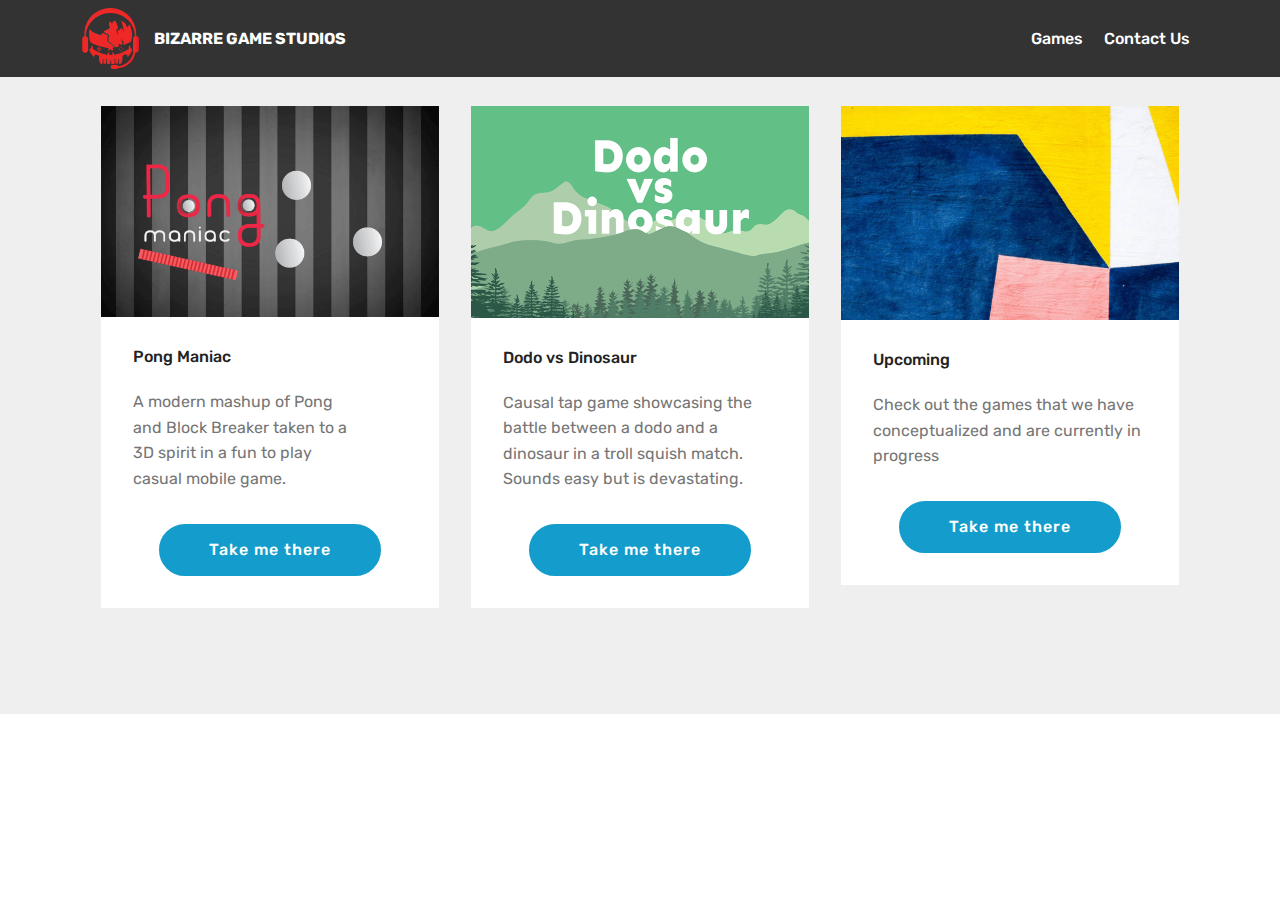
==== allGames.html @ e2303863 "Update allGames.html" ====
<!DOCTYPE html>
<html >
<head>
  <!-- Site made with Mobirise Website Builder v4.6.6, https://mobirise.com -->
  <meta charset="UTF-8">
  <meta http-equiv="X-UA-Compatible" content="IE=edge">
  <meta name="generator" content="Bizarre Game Studios">
  <meta name="viewport" content="width=device-width, initial-scale=1, minimum-scale=1">
  <link rel="shortcut icon" href="assets/images/logo-122x122.png" type="image/x-icon">
  <meta name="description" content="List of all games">
  <title>Games</title>
  <link rel="stylesheet" href="assets/web/assets/mobirise-icons/mobirise-icons.css">
  <link rel="stylesheet" href="assets/tether/tether.min.css">
  <link rel="stylesheet" href="assets/bootstrap/css/bootstrap.min.css">
  <link rel="stylesheet" href="assets/bootstrap/css/bootstrap-grid.min.css">
  <link rel="stylesheet" href="assets/bootstrap/css/bootstrap-reboot.min.css">
  <link rel="stylesheet" href="assets/dropdown/css/style.css">
  <link rel="stylesheet" href="assets/theme/css/style.css">
  <link rel="stylesheet" href="assets/mobirise/css/mbr-additional.css" type="text/css">
  
  
  
</head>
<body>
  <section class="menu cid-qLV4R8Jxam" once="menu" id="menu1-15">

    

    <nav class="navbar navbar-expand beta-menu navbar-dropdown align-items-center navbar-fixed-top navbar-toggleable-sm">
        <button class="navbar-toggler navbar-toggler-right" type="button" data-toggle="collapse" data-target="#navbarSupportedContent" aria-controls="navbarSupportedContent" aria-expanded="false" aria-label="Toggle navigation">
            <div class="hamburger">
                <span></span>
                <span></span>
                <span></span>
                <span></span>
            </div>
        </button>
        <div class="menu-logo">
            <div class="navbar-brand">
                <span class="navbar-logo">
                    <a href="index.html#header2-z">
                         <img src="assets/images/logo-122x122.png" alt="BGS" title="" style="height: 3.8rem;">
                    </a>
                </span>
                <span class="navbar-caption-wrap"><a class="navbar-caption text-white display-4" href="index.html#header2-z">
                        BIZARRE GAME STUDIOS</a></span>
            </div>
        </div>
        <div class="collapse navbar-collapse" id="navbarSupportedContent">
            <ul class="navbar-nav nav-dropdown nav-right" data-app-modern-menu="true"><li class="nav-item">
                    <a class="nav-link link text-white display-4" href="allGames.html#features3-17">
                        
                        Games</a>
                </li>
                <li class="nav-item">
                    <a class="nav-link link text-white display-4" href="index.html#footer1-j">
                        
                        Contact Us
                    </a>
                </li></ul>
            
        </div>
    </nav>
</section>

<section class="engine"><a href="index.html#header2-z"></a></section><section class="features3 cid-qLYHTqtqFB" id="features3-17">

    

    
    <div class="container">
        <div class="media-container-row">
            <div class="card p-3 col-12 col-md-6 col-lg-4">
                <div class="card-wrapper">
                    <div class="card-img">
                        <img src="assets/images/pmbanner-1200x750.png" alt="BGS" title="">
                    </div>
                    <div class="card-box">
                        <h4 class="card-title mbr-fonts-style display-7">
                            Pong Maniac</h4>
                        <p class="mbr-text mbr-fonts-style display-7">A modern mashup of Pong
<br>and Block Breaker taken to a 
<br>3D spirit in a fun to play
<br>casual mobile game.</p>
                    </div>
                    <div class="mbr-section-btn text-center"><a href="page2.html#header6-19" class="btn btn-primary display-4">
                            Take me there</a></div>
                </div>
            </div>

            <div class="card p-3 col-12 col-md-6 col-lg-4">
                <div class="card-wrapper">
                    <div class="card-img">
                        <img src="assets/images/dvd-home1-676x423.png" alt="DVD" title="">
                    </div>
                    <div class="card-box">
                        <h4 class="card-title mbr-fonts-style display-7">
                            Dodo vs Dinosaur</h4>
                        <p class="mbr-text mbr-fonts-style display-7">Causal tap game showcasing the battle between a dodo and a dinosaur in a troll squish match. Sounds easy but is devastating.</p>
                    </div>
                    <div class="mbr-section-btn text-center"><a href="page3.html#header8-1f" class="btn btn-primary display-4">
                            Take me there
                        </a></div>
                </div>
            </div>

            <div class="card p-3 col-12 col-md-6 col-lg-4">
                <div class="card-wrapper">
                    <div class="card-img">
                        <img src="assets/images/mbr-2-1623x1080.jpg" alt="MBR" title="">
                    </div>
                    <div class="card-box">
                        <h4 class="card-title mbr-fonts-style display-7">
                            Upcoming</h4>
                        <p class="mbr-text mbr-fonts-style display-7">Check out the games that we have conceptualized and are currently in progress</p>
                    </div>
                    <div class="mbr-section-btn text-center"><a href="page4.html#info1-1n" class="btn btn-primary display-4">
                            Take me there
                        </a></div>
                </div>
            </div>

            
        </div>
    </div>
</section>


  <script src="assets/web/assets/jquery/jquery.min.js"></script>
  <script src="assets/popper/popper.min.js"></script>
  <script src="assets/tether/tether.min.js"></script>
  <script src="assets/bootstrap/js/bootstrap.min.js"></script>
  <script src="assets/smoothscroll/smooth-scroll.js"></script>
  <script src="assets/dropdown/js/script.min.js"></script>
  <script src="assets/touchswipe/jquery.touch-swipe.min.js"></script>
  <script src="assets/theme/js/script.js"></script>
  
  
</body>
</html>
---- assets/web/assets/mobirise-icons/mobirise-icons.css ----
@font-face {
  font-family: 'MobiriseIcons';
  src:  url('mobirise-icons.eot?spat4u');
  src:  url('mobirise-icons.eot?spat4u#iefix') format('embedded-opentype'),
    url('mobirise-icons.ttf?spat4u') format('truetype'),
    url('mobirise-icons.woff?spat4u') format('woff'),
    url('mobirise-icons.svg?spat4u#MobiriseIcons') format('svg');
  font-weight: normal;
  font-style: normal;
}

[class^="mbri-"], [class*=" mbri-"] {
  /* use !important to prevent issues with browser extensions that change fonts */
  font-family: MobiriseIcons !important;
  speak: none;
  font-style: normal;
  font-weight: normal;
  font-variant: normal;
  text-transform: none;
  line-height: 1;

  /* Better Font Rendering =========== */
  -webkit-font-smoothing: antialiased;
  -moz-osx-font-smoothing: grayscale;
}

.mbri-add-submenu:before {
  content: "\e900";
}
.mbri-alert:before {
  content: "\e901";
}
.mbri-align-center:before {
  content: "\e902";
}
.mbri-align-justify:before {
  content: "\e903";
}
.mbri-align-left:before {
  content: "\e904";
}
.mbri-align-right:before {
  content: "\e905";
}
.mbri-android:before {
  content: "\e906";
}
.mbri-apple:before {
  content: "\e907";
}
.mbri-arrow-down:before {
  content: "\e908";
}
.mbri-arrow-next:before {
  content: "\e909";
}
.mbri-arrow-prev:before {
  content: "\e90a";
}
.mbri-arrow-up:before {
  content: "\e90b";
}
.mbri-bold:before {
  content: "\e90c";
}
.mbri-bookmark:before {
  content: "\e90d";
}
.mbri-bootstrap:before {
  content: "\e90e";
}
.mbri-briefcase:before {
  content: "\e90f";
}
.mbri-browse:before {
  content: "\e910";
}
.mbri-bulleted-list:before {
  content: "\e911";
}
.mbri-calendar:before {
  content: "\e912";
}
.mbri-camera:before {
  content: "\e913";
}
.mbri-cart-add:before {
  content: "\e914";
}
.mbri-cart-full:before {
  content: "\e915";
}
.mbri-cash:before {
  content: "\e916";
}
.mbri-change-style:before {
  content: "\e917";
}
.mbri-chat:before {
  content: "\e918";
}
.mbri-clock:before {
  content: "\e919";
}
.mbri-close:before {
  content: "\e91a";
}
.mbri-cloud:before {
  content: "\e91b";
}
.mbri-code:before {
  content: "\e91c";
}
.mbri-contact-form:before {
  content: "\e91d";
}
.mbri-credit-card:before {
  content: "\e91e";
}
.mbri-cursor-click:before {
  content: "\e91f";
}
.mbri-cust-feedback:before {
  content: "\e920";
}
.mbri-database:before {
  content: "\e921";
}
.mbri-delivery:before {
  content: "\e922";
}
.mbri-desktop:before {
  content: "\e923";
}
.mbri-devices:before {
  content: "\e924";
}
.mbri-down:before {
  content: "\e925";
}
.mbri-download:before {
  content: "\e989";
}
.mbri-drag-n-drop:before {
  content: "\e927";
}
.mbri-drag-n-drop2:before {
  content: "\e928";
}
.mbri-edit:before {
  content: "\e929";
}
.mbri-edit2:before {
  content: "\e92a";
}
.mbri-error:before {
  content: "\e92b";
}
.mbri-extension:before {
  content: "\e92c";
}
.mbri-features:before {
  content: "\e92d";
}
.mbri-file:before {
  content: "\e92e";
}
.mbri-flag:before {
  content: "\e92f";
}
.mbri-folder:before {
  content: "\e930";
}
.mbri-gift:before {
  content: "\e931";
}
.mbri-github:before {
  content: "\e932";
}
.mbri-globe:before {
  content: "\e933";
}
.mbri-globe-2:before {
  content: "\e934";
}
.mbri-growing-chart:before {
  content: "\e935";
}
.mbri-hearth:before {
  content: "\e936";
}
.mbri-help:before {
  content: "\e937";
}
.mbri-home:before {
  content: "\e938";
}
.mbri-hot-cup:before {
  content: "\e939";
}
.mbri-idea:before {
  content: "\e93a";
}
.mbri-image-gallery:before {
  content: "\e93b";
}
.mbri-image-slider:before {
  content: "\e93c";
}
.mbri-info:before {
  content: "\e93d";
}
.mbri-italic:before {
  content: "\e93e";
}
.mbri-key:before {
  content: "\e93f";
}
.mbri-laptop:before {
  content: "\e940";
}
.mbri-layers:before {
  content: "\e941";
}
.mbri-left-right:before {
  content: "\e942";
}
.mbri-left:before {
  content: "\e943";
}
.mbri-letter:before {
  content: "\e944";
}
.mbri-like:before {
  content: "\e945";
}
.mbri-link:before {
  content: "\e946";
}
.mbri-lock:before {
  content: "\e947";
}
.mbri-login:before {
  content: "\e948";
}
.mbri-logout:before {
  content: "\e949";
}
.mbri-magic-stick:before {
  content: "\e94a";
}
.mbri-map-pin:before {
  content: "\e94b";
}
.mbri-menu:before {
  content: "\e94c";
}
.mbri-mobile:before {
  content: "\e94d";
}
.mbri-mobile2:before {
  content: "\e94e";
}
.mbri-mobirise:before {
  content: "\e94f";
}
.mbri-more-horizontal:before {
  content: "\e950";
}
.mbri-more-vertical:before {
  content: "\e951";
}
.mbri-music:before {
  content: "\e952";
}
.mbri-new-file:before {
  content: "\e953";
}
.mbri-numbered-list:before {
  content: "\e954";
}
.mbri-opened-folder:before {
  content: "\e955";
}
.mbri-pages:before {
  content: "\e956";
}
.mbri-paper-plane:before {
  content: "\e957";
}
.mbri-paperclip:before {
  content: "\e958";
}
.mbri-photo:before {
  content: "\e959";
}
.mbri-photos:before {
  content: "\e95a";
}
.mbri-pin:before {
  content: "\e95b";
}
.mbri-play:before {
  content: "\e95c";
}
.mbri-plus:before {
  content: "\e95d";
}
.mbri-preview:before {
  content: "\e95e";
}
.mbri-print:before {
  content: "\e95f";
}
.mbri-protect:before {
  content: "\e960";
}
.mbri-question:before {
  content: "\e961";
}
.mbri-quote-left:before {
  content: "\e962";
}
.mbri-quote-right:before {
  content: "\e963";
}
.mbri-refresh:before {
  content: "\e964";
}
.mbri-responsive:before {
  content: "\e965";
}
.mbri-right:before {
  content: "\e966";
}
.mbri-rocket:before {
  content: "\e967";
}
.mbri-sad-face:before {
  content: "\e968";
}
.mbri-sale:before {
  content: "\e969";
}
.mbri-save:before {
  content: "\e96a";
}
.mbri-search:before {
  content: "\e96b";
}
.mbri-setting:before {
  content: "\e96c";
}
.mbri-setting2:before {
  content: "\e96d";
}
.mbri-setting3:before {
  content: "\e96e";
}
.mbri-share:before {
  content: "\e96f";
}
.mbri-shopping-bag:before {
  content: "\e970";
}
.mbri-shopping-basket:before {
  content: "\e971";
}
.mbri-shopping-cart:before {
  content: "\e972";
}
.mbri-sites:before {
  content: "\e973";
}
.mbri-smile-face:before {
  content: "\e974";
}
.mbri-speed:before {
  content: "\e975";
}
.mbri-star:before {
  content: "\e976";
}
.mbri-success:before {
  content: "\e977";
}
.mbri-sun:before {
  content: "\e978";
}
.mbri-sun2:before {
  content: "\e979";
}
.mbri-tablet:before {
  content: "\e97a";
}
.mbri-tablet-vertical:before {
  content: "\e97b";
}
.mbri-target:before {
  content: "\e97c";
}
.mbri-timer:before {
  content: "\e97d";
}
.mbri-to-ftp:before {
  content: "\e97e";
}
.mbri-to-local-drive:before {
  content: "\e97f";
}
.mbri-touch-swipe:before {
  content: "\e980";
}
.mbri-touch:before {
  content: "\e981";
}
.mbri-trash:before {
  content: "\e982";
}
.mbri-underline:before {
  content: "\e983";
}
.mbri-unlink:before {
  content: "\e984";
}
.mbri-unlock:before {
  content: "\e985";
}
.mbri-up-down:before {
  content: "\e986";
}
.mbri-up:before {
  content: "\e987";
}
.mbri-update:before {
  content: "\e988";
}
.mbri-upload:before {
 content: "\e926"; 
}
.mbri-user:before {
  content: "\e98a";
}
.mbri-user2:before {
  content: "\e98b";
}
.mbri-users:before {
  content: "\e98c";
}
.mbri-video:before {
  content: "\e98d";
}
.mbri-video-play:before {
  content: "\e98e";
}
.mbri-watch:before {
  content: "\e98f";
}
.mbri-website-theme:before {
  content: "\e990";
}
.mbri-wifi:before {
  content: "\e991";
}
.mbri-windows:before {
  content: "\e992";
}
.mbri-zoom-out:before {
  content: "\e993";
}
.mbri-redo:before {
  content: "\e994";
}
.mbri-undo:before {
  content: "\e995";
}
---- assets/dropdown/css/style.css ----
.navbar-dropdown {
  left: 0;
  padding: 0;
  position: absolute;
  right: 0;
  top: 0;
  transition: all 0.45s ease;
  z-index: 1030;
  background: #282828; }
  .navbar-dropdown .navbar-logo {
    margin-right: 0.8rem;
    transition: margin 0.3s ease-in-out;
    vertical-align: middle; }
    .navbar-dropdown .navbar-logo img {
      height: 3.125rem;
      transition: all 0.3s ease-in-out; }
    .navbar-dropdown .navbar-logo.mbr-iconfont {
      font-size: 3.125rem;
      line-height: 3.125rem; }
  .navbar-dropdown .navbar-caption {
    font-weight: 700;
    white-space: normal;
    vertical-align: -4px;
    line-height: 3.125rem !important; }
    .navbar-dropdown .navbar-caption, .navbar-dropdown .navbar-caption:hover {
      color: inherit;
      text-decoration: none; }
  .navbar-dropdown .mbr-iconfont + .navbar-caption {
    vertical-align: -1px; }
  .navbar-dropdown.navbar-fixed-top {
    position: fixed; }
  .navbar-dropdown .navbar-brand span {
    vertical-align: -4px; }
  .navbar-dropdown.bg-color.transparent {
    background: none; }
  .navbar-dropdown.navbar-short .navbar-brand {
    padding: 0.625rem 0; }
    .navbar-dropdown.navbar-short .navbar-brand span {
      vertical-align: -1px; }
  .navbar-dropdown.navbar-short .navbar-caption {
    line-height: 2.375rem !important;
    vertical-align: -2px; }
  .navbar-dropdown.navbar-short .navbar-logo {
    margin-right: 0.5rem; }
    .navbar-dropdown.navbar-short .navbar-logo img {
      height: 2.375rem; }
    .navbar-dropdown.navbar-short .navbar-logo.mbr-iconfont {
      font-size: 2.375rem;
      line-height: 2.375rem; }
  .navbar-dropdown.navbar-short .mbr-table-cell {
    height: 3.625rem; }
  .navbar-dropdown .navbar-close {
    left: 0.6875rem;
    position: fixed;
    top: 0.75rem;
    z-index: 1000; }
  .navbar-dropdown .hamburger-icon {
    content: "";
    display: inline-block;
    vertical-align: middle;
    width: 16px;
    -webkit-box-shadow: 0 -6px 0 1px #282828,0 0 0 1px #282828,0 6px 0 1px #282828;
    -moz-box-shadow: 0 -6px 0 1px #282828,0 0 0 1px #282828,0 6px 0 1px #282828;
    box-shadow: 0 -6px 0 1px #282828,0 0 0 1px #282828,0 6px 0 1px #282828; }

.dropdown-menu .dropdown-toggle[data-toggle="dropdown-submenu"]::after {
  border-bottom: 0.35em solid transparent;
  border-left: 0.35em solid;
  border-right: 0;
  border-top: 0.35em solid transparent;
  margin-left: 0.3rem; }

.dropdown-menu .dropdown-item:focus {
  outline: 0; }

.nav-dropdown {
  font-size: 0.75rem;
  font-weight: 500;
  height: auto !important; }
  .nav-dropdown .nav-btn {
    padding-left: 1rem; }
  .nav-dropdown .link {
    margin: .667em 1.667em;
    font-weight: 500;
    padding: 0;
    transition: color .2s ease-in-out; }
    .nav-dropdown .link.dropdown-toggle {
      margin-right: 2.583em; }
      .nav-dropdown .link.dropdown-toggle::after {
        margin-left: .25rem;
        border-top: 0.35em solid;
        border-right: 0.35em solid transparent;
        border-left: 0.35em solid transparent;
        border-bottom: 0; }
      .nav-dropdown .link.dropdown-toggle[aria-expanded="true"] {
        margin: 0;
        padding: 0.667em 3.263em  0.667em 1.667em; }
  .nav-dropdown .link::after,
  .nav-dropdown .dropdown-item::after {
    color: inherit; }
  .nav-dropdown .btn {
    font-size: 0.75rem;
    font-weight: 700;
    letter-spacing: 0;
    margin-bottom: 0;
    padding-left: 1.25rem;
    padding-right: 1.25rem; }
  .nav-dropdown .dropdown-menu {
    border-radius: 0;
    border: 0;
    left: 0;
    margin: 0;
    padding-bottom: 1.25rem;
    padding-top: 1.25rem;
    position: relative; }
  .nav-dropdown .dropdown-submenu {
    margin-left: 0.125rem;
    top: 0; }
  .nav-dropdown .dropdown-item {
    font-weight: 500;
    line-height: 2;
    padding: 0.3846em 4.615em 0.3846em 1.5385em;
    position: relative;
    transition: color .2s ease-in-out, background-color .2s ease-in-out; }
    .nav-dropdown .dropdown-item::after {
      margin-top: -0.3077em;
      position: absolute;
      right: 1.1538em;
      top: 50%; }
    .nav-dropdown .dropdown-item:focus, .nav-dropdown .dropdown-item:hover {
      background: none; }

@media (max-width: 767px) {
  .nav-dropdown.navbar-toggleable-sm {
    bottom: 0;
    display: none;
    left: 0;
    overflow-x: hidden;
    position: fixed;
    top: 0;
    transform: translateX(-100%);
    -ms-transform: translateX(-100%);
    -webkit-transform: translateX(-100%);
    width: 18.75rem;
    z-index: 999; } }
.nav-dropdown.navbar-toggleable-xl {
  bottom: 0;
  display: none;
  left: 0;
  overflow-x: hidden;
  position: fixed;
  top: 0;
  transform: translateX(-100%);
  -ms-transform: translateX(-100%);
  -webkit-transform: translateX(-100%);
  width: 18.75rem;
  z-index: 999; }

.nav-dropdown-sm {
  display: block !important;
  overflow-x: hidden;
  overflow: auto;
  padding-top: 3.875rem; }
  .nav-dropdown-sm::after {
    content: "";
    display: block;
    height: 3rem;
    width: 100%; }
  .nav-dropdown-sm.collapse.in ~ .navbar-close {
    display: block !important; }
  .nav-dropdown-sm.collapsing, .nav-dropdown-sm.collapse.in {
    transform: translateX(0);
    -ms-transform: translateX(0);
    -webkit-transform: translateX(0);
    transition: all 0.25s ease-out;
    -webkit-transition: all 0.25s ease-out;
    background: #282828; }
  .nav-dropdown-sm.collapsing[aria-expanded="false"] {
    transform: translateX(-100%);
    -ms-transform: translateX(-100%);
    -webkit-transform: translateX(-100%); }
  .nav-dropdown-sm .nav-item {
    display: block;
    margin-left: 0 !important;
    padding-left: 0; }
  .nav-dropdown-sm .link,
  .nav-dropdown-sm .dropdown-item {
    border-top: 1px dotted rgba(255, 255, 255, 0.1);
    font-size: 0.8125rem;
    line-height: 1.6;
    margin: 0 !important;
    padding: 0.875rem 2.4rem 0.875rem 1.5625rem !important;
    position: relative;
    white-space: normal; }
    .nav-dropdown-sm .link:focus, .nav-dropdown-sm .link:hover,
    .nav-dropdown-sm .dropdown-item:focus,
    .nav-dropdown-sm .dropdown-item:hover {
      background: rgba(0, 0, 0, 0.2) !important;
      color: #c0a375; }
  .nav-dropdown-sm .nav-btn {
    position: relative;
    padding: 1.5625rem 1.5625rem 0 1.5625rem; }
    .nav-dropdown-sm .nav-btn::before {
      border-top: 1px dotted rgba(255, 255, 255, 0.1);
      content: "";
      left: 0;
      position: absolute;
      top: 0;
      width: 100%; }
    .nav-dropdown-sm .nav-btn + .nav-btn {
      padding-top: 0.625rem; }
      .nav-dropdown-sm .nav-btn + .nav-btn::before {
        display: none; }
  .nav-dropdown-sm .btn {
    padding: 0.625rem 0; }
  .nav-dropdown-sm .dropdown-toggle[data-toggle="dropdown-submenu"]::after {
    margin-left: .25rem;
    border-top: 0.35em solid;
    border-right: 0.35em solid transparent;
    border-left: 0.35em solid transparent;
    border-bottom: 0; }
  .nav-dropdown-sm .dropdown-toggle[data-toggle="dropdown-submenu"][aria-expanded="true"]::after {
    border-top: 0;
    border-right: 0.35em solid transparent;
    border-left: 0.35em solid transparent;
    border-bottom: 0.35em solid; }
  .nav-dropdown-sm .dropdown-menu {
    margin: 0;
    padding: 0;
    position: relative;
    top: 0;
    left: 0;
    width: 100%;
    border: 0;
    float: none;
    border-radius: 0;
    background: none; }
  .nav-dropdown-sm .dropdown-submenu {
    left: 100%;
    margin-left: 0.125rem;
    margin-top: -1.25rem;
    top: 0; }

.navbar-toggleable-sm .nav-dropdown .dropdown-menu {
  position: absolute; }

.navbar-toggleable-sm .nav-dropdown .dropdown-submenu {
  left: 100%;
  margin-left: 0.125rem;
  margin-top: -1.25rem;
  top: 0; }

.navbar-toggleable-sm.opened .nav-dropdown .dropdown-menu {
  position: relative; }

.navbar-toggleable-sm.opened .nav-dropdown .dropdown-submenu {
  left: 0;
  margin-left: 00rem;
  margin-top: 0rem;
  top: 0; }

.is-builder .nav-dropdown.collapsing {
  transition: none !important; }

/*# sourceMappingURL=style.css.map */
---- assets/theme/css/style.css ----
/*!
 * Mobirise v4 theme (https://mobirise.com/)
 * Copyright 2017 Mobirise
 */
section {
  background-color: #eeeeee; }

section,
.container,
.container-fluid {
  position: relative;
  word-wrap: break-word; }

a.mbr-iconfont:hover {
  text-decoration: none; }

.article .lead p, .article .lead ul, .article .lead ol, .article .lead pre, .article .lead blockquote {
  margin-bottom: 0; }

a {
  font-style: normal;
  font-weight: 400;
  cursor: pointer; }
  a, a:hover {
    text-decoration: none; }

figure {
  margin-bottom: 0; }

body {
  color: #232323; }

h1, h2, h3, h4, h5, h6,
.h1, .h2, .h3, .h4, .h5, .h6,
.display-1, .display-2, .display-3, .display-4 {
  line-height: 1;
  word-break: break-word;
  word-wrap: break-word; }

b, strong {
  font-weight: bold; }

blockquote {
  padding: 10px 0 10px 20px;
  position: relative;
  border-left: 2px solid;
  border-color: #ff3366; }

input:-webkit-autofill, input:-webkit-autofill:hover, input:-webkit-autofill:focus, input:-webkit-autofill:active {
  transition-delay: 9999s;
  transition-property: background-color, color; }

textarea[type="hidden"] {
  display: none; }

body {
  position: relative; }

section {
  background-position: 50% 50%;
  background-repeat: no-repeat;
  background-size: cover; }
  section .mbr-background-video,
  section .mbr-background-video-preview {
    position: absolute;
    bottom: 0;
    left: 0;
    right: 0;
    top: 0; }

.hidden {
  visibility: hidden; }

.mbr-z-index20 {
  z-index: 20; }

/*! Base colors */
.mbr-white {
  color: #ffffff; }

.mbr-black {
  color: #000000; }

.mbr-bg-white {
  background-color: #ffffff; }

.mbr-bg-black {
  background-color: #000000; }

/*! Text-aligns */
.align-left {
  text-align: left; }

.align-center {
  text-align: center; }

.align-right {
  text-align: right; }

@media (max-width: 767px) {
  .align-left, .align-center, .align-right, .mbr-section-btn, .mbr-section-title {
    text-align: center; } }
/*! Font-weight  */
.mbr-light {
  font-weight: 300; }

.mbr-regular {
  font-weight: 400; }

.mbr-semibold {
  font-weight: 500; }

.mbr-bold {
  font-weight: 700; }

/*! Media  */
.media-size-item {
  -webkit-flex: 1 1 auto;
  -moz-flex: 1 1 auto;
  -ms-flex: 1 1 auto;
  -o-flex: 1 1 auto;
  flex: 1 1 auto; }

.media-content {
  -webkit-flex-basis: 100%;
  flex-basis: 100%; }

.media-container-row {
  display: -ms-flexbox;
  display: -webkit-flex;
  display: flex;
  -webkit-flex-direction: row;
  -ms-flex-direction: row;
  flex-direction: row;
  -webkit-flex-wrap: wrap;
  -ms-flex-wrap: wrap;
  flex-wrap: wrap;
  -webkit-justify-content: center;
  -ms-flex-pack: center;
  justify-content: center;
  -webkit-align-content: center;
  -ms-flex-line-pack: center;
  align-content: center;
  -webkit-align-items: start;
  -ms-flex-align: start;
  align-items: start; }
  .media-container-row .media-size-item {
    width: 400px; }

.media-container-column {
  display: -ms-flexbox;
  display: -webkit-flex;
  display: flex;
  -webkit-flex-direction: column;
  -ms-flex-direction: column;
  flex-direction: column;
  -webkit-flex-wrap: wrap;
  -ms-flex-wrap: wrap;
  flex-wrap: wrap;
  -webkit-justify-content: center;
  -ms-flex-pack: center;
  justify-content: center;
  -webkit-align-content: center;
  -ms-flex-line-pack: center;
  align-content: center;
  -webkit-align-items: stretch;
  -ms-flex-align: stretch;
  align-items: stretch; }
  .media-container-column > * {
    width: 100%; }

@media (min-width: 992px) {
  .media-container-row {
    -webkit-flex-wrap: nowrap;
    -ms-flex-wrap: nowrap;
    flex-wrap: nowrap; } }
figure {
  overflow: hidden; }

figure[mbr-media-size] {
  transition: width 0.1s; }

.mbr-figure img, .mbr-figure iframe {
  display: block;
  width: 100%; }

.card {
  background-color: transparent;
  border: none; }

.card-img {
  text-align: center;
  flex-shrink: 0; }

.media {
  max-width: 100%;
  margin: 0 auto; }

.mbr-figure {
  -ms-flex-item-align: center;
  -ms-grid-row-align: center;
  -webkit-align-self: center;
  align-self: center; }

.media-container > div {
  max-width: 100%; }

.mbr-figure img, .card-img img {
  width: 100%; }

@media (max-width: 991px) {
  .media-size-item {
    width: auto !important; }

  .media {
    width: auto; }

  .mbr-figure {
    width: 100% !important; } }
/*! Buttons */
.mbr-section-btn {
  margin-left: -.25rem;
  margin-right: -.25rem;
  font-size: 0; }

nav .mbr-section-btn {
  margin-left: 0rem;
  margin-right: 0rem; }

/*! Btn icon margin */
.btn .mbr-iconfont, .btn.btn-sm .mbr-iconfont {
  cursor: pointer;
  margin-right: 0.5rem; }

.btn.btn-md .mbr-iconfont, .btn.btn-md .mbr-iconfont {
  margin-right: 0.8rem; }

.mbr-regular {
  font-weight: 400; }

.mbr-semibold {
  font-weight: 500; }

.mbr-bold {
  font-weight: 700; }

[type="submit"] {
  -webkit-appearance: none; }

/*! Full-screen */
.mbr-fullscreen .mbr-overlay {
  min-height: 100vh; }

.mbr-fullscreen {
  display: flex;
  display: -webkit-flex;
  display: -moz-flex;
  display: -ms-flex;
  display: -o-flex;
  align-items: center;
  -webkit-align-items: center;
  min-height: 100vh;
  padding-top: 3rem;
  padding-bottom: 3rem; }

/*! Map */
.map {
  height: 25rem;
  position: relative; }
  .map iframe {
    width: 100%;
    height: 100%; }

/* Form */
.form-asterisk {
  font-family: initial;
  position: absolute;
  top: -2px;
  font-weight: normal; }

/*! Scroll to top arrow */
.mbr-arrow-up {
  bottom: 25px;
  right: 90px;
  position: fixed;
  text-align: right;
  z-index: 5000;
  color: #ffffff;
  font-size: 32px;
  transform: rotate(180deg);
  -webkit-transform: rotate(180deg); }

.mbr-arrow-up a {
  background: rgba(0, 0, 0, 0.2);
  border-radius: 3px;
  color: #fff;
  display: inline-block;
  height: 60px;
  width: 60px;
  outline-style: none !important;
  position: relative;
  text-decoration: none;
  transition: all .3s ease-in-out;
  cursor: pointer;
  text-align: center; }
  .mbr-arrow-up a:hover {
    background-color: rgba(0, 0, 0, 0.4); }
  .mbr-arrow-up a i {
    line-height: 60px; }

.mbr-arrow-up-icon {
  display: block;
  color: #fff; }

.mbr-arrow-up-icon::before {
  content: "\203a";
  display: inline-block;
  font-family: serif;
  font-size: 32px;
  line-height: 1;
  font-style: normal;
  position: relative;
  top: 6px;
  left: -4px;
  -webkit-transform: rotate(-90deg);
  transform: rotate(-90deg); }

/*! Arrow Down */
.mbr-arrow {
  position: absolute;
  bottom: 45px;
  left: 50%;
  width: 60px;
  height: 60px;
  cursor: pointer;
  background-color: rgba(80, 80, 80, 0.5);
  border-radius: 50%;
  -webkit-transform: translateX(-50%);
  transform: translateX(-50%); }
  .mbr-arrow > a {
    display: inline-block;
    text-decoration: none;
    outline-style: none;
    -webkit-animation: arrowdown 1.7s ease-in-out infinite;
    animation: arrowdown 1.7s ease-in-out infinite; }
    .mbr-arrow > a > i {
      position: absolute;
      top: -2px;
      left: 15px;
      font-size: 2rem; }

@keyframes arrowdown {
  0% {
    transform: translateY(0px);
    -webkit-transform: translateY(0px); }
  50% {
    transform: translateY(-5px);
    -webkit-transform: translateY(-5px); }
  100% {
    transform: translateY(0px);
    -webkit-transform: translateY(0px); } }
@-webkit-keyframes arrowdown {
  0% {
    transform: translateY(0px);
    -webkit-transform: translateY(0px); }
  50% {
    transform: translateY(-5px);
    -webkit-transform: translateY(-5px); }
  100% {
    transform: translateY(0px);
    -webkit-transform: translateY(0px); } }
@media (max-width: 500px) {
  .mbr-arrow-up {
    left: 50%;
    right: auto;
    transform: translateX(-50%) rotate(180deg);
    -webkit-transform: translateX(-50%) rotate(180deg); } }
/*Gradients animation*/
@keyframes gradient-animation {
  from {
    background-position: 0% 100%;
    animation-timing-function: ease-in-out; }
  to {
    background-position: 100% 0%;
    animation-timing-function: ease-in-out; } }
@-webkit-keyframes gradient-animation {
  from {
    background-position: 0% 100%;
    animation-timing-function: ease-in-out; }
  to {
    background-position: 100% 0%;
    animation-timing-function: ease-in-out; } }
.bg-gradient {
  background-size: 200% 200%;
  animation: gradient-animation 5s infinite alternate;
  -webkit-animation: gradient-animation 5s infinite alternate; }

.menu .navbar-brand {
  display: -webkit-flex; }
  .menu .navbar-brand span {
    display: flex;
    display: -webkit-flex; }
  .menu .navbar-brand .navbar-caption-wrap {
    display: -webkit-flex; }
  .menu .navbar-brand .navbar-logo img {
    display: -webkit-flex; }
@media (min-width: 768px) and (max-width: 991px) {
  .menu .navbar-toggleable-sm .navbar-nav {
    display: -webkit-box;
    display: -webkit-flex;
    display: -ms-flexbox; } }
@media (min-width: 992px) {
  .menu .navbar-nav.nav-dropdown {
    display: -webkit-flex; }
  .menu .navbar-toggleable-sm .navbar-collapse {
    display: -webkit-flex !important; } }

/*# sourceMappingURL=style.css.map */
.engine {
	position: absolute;
	text-indent: -2400px;
	text-align: center;
	padding: 0;
	top: 0;
	left: -2400px;
}
---- assets/mobirise/css/mbr-additional.css ----
@import url(https://fonts.googleapis.com/css?family=Rubik:300,300i,400,400i,500,500i,700,700i,900,900i);





body {
  font-style: normal;
  line-height: 1.5;
}
.mbr-section-title {
  font-style: normal;
  line-height: 1.2;
}
.mbr-section-subtitle {
  line-height: 1.3;
}
.mbr-text {
  font-style: normal;
  line-height: 1.6;
}
.display-1 {
  font-family: 'Rubik', sans-serif;
  font-size: 4.25rem;
}
.display-1 > .mbr-iconfont {
  font-size: 6.8rem;
}
.display-2 {
  font-family: 'Rubik', sans-serif;
  font-size: 3rem;
}
.display-2 > .mbr-iconfont {
  font-size: 4.8rem;
}
.display-4 {
  font-family: 'Rubik', sans-serif;
  font-size: 1rem;
}
.display-4 > .mbr-iconfont {
  font-size: 1.6rem;
}
.display-5 {
  font-family: 'Rubik', sans-serif;
  font-size: 1.5rem;
}
.display-5 > .mbr-iconfont {
  font-size: 2.4rem;
}
.display-7 {
  font-family: 'Rubik', sans-serif;
  font-size: 1rem;
}
.display-7 > .mbr-iconfont {
  font-size: 1.6rem;
}
/* ---- Fluid typography for mobile devices ---- */
/* 1.4 - font scale ratio ( bootstrap == 1.42857 ) */
/* 100vw - current viewport width */
/* (48 - 20)  48 == 48rem == 768px, 20 == 20rem == 320px(minimal supported viewport) */
/* 0.65 - min scale variable, may vary */
@media (max-width: 768px) {
  .display-1 {
    font-size: 3.4rem;
    font-size: calc( 2.1374999999999997rem + (4.25 - 2.1374999999999997) * ((100vw - 20rem) / (48 - 20)));
    line-height: calc( 1.4 * (2.1374999999999997rem + (4.25 - 2.1374999999999997) * ((100vw - 20rem) / (48 - 20))));
  }
  .display-2 {
    font-size: 2.4rem;
    font-size: calc( 1.7rem + (3 - 1.7) * ((100vw - 20rem) / (48 - 20)));
    line-height: calc( 1.4 * (1.7rem + (3 - 1.7) * ((100vw - 20rem) / (48 - 20))));
  }
  .display-4 {
    font-size: 0.8rem;
    font-size: calc( 1rem + (1 - 1) * ((100vw - 20rem) / (48 - 20)));
    line-height: calc( 1.4 * (1rem + (1 - 1) * ((100vw - 20rem) / (48 - 20))));
  }
  .display-5 {
    font-size: 1.2rem;
    font-size: calc( 1.175rem + (1.5 - 1.175) * ((100vw - 20rem) / (48 - 20)));
    line-height: calc( 1.4 * (1.175rem + (1.5 - 1.175) * ((100vw - 20rem) / (48 - 20))));
  }
}
/* Buttons */
.btn {
  font-weight: 500;
  border-width: 2px;
  font-style: normal;
  letter-spacing: 1px;
  margin: .4rem .8rem;
  white-space: normal;
  -webkit-transition: all 0.3s ease-in-out;
  -moz-transition: all 0.3s ease-in-out;
  transition: all 0.3s ease-in-out;
  padding: 1rem 3rem;
  border-radius: 3px;
  display: inline-flex;
  align-items: center;
  justify-content: center;
  word-break: break-word;
}
.btn-sm {
  font-weight: 500;
  letter-spacing: 1px;
  -webkit-transition: all 0.3s ease-in-out;
  -moz-transition: all 0.3s ease-in-out;
  transition: all 0.3s ease-in-out;
  padding: 0.6rem 1.5rem;
  border-radius: 3px;
}
.btn-md {
  font-weight: 500;
  letter-spacing: 1px;
  margin: .4rem .8rem !important;
  -webkit-transition: all 0.3s ease-in-out;
  -moz-transition: all 0.3s ease-in-out;
  transition: all 0.3s ease-in-out;
  padding: 1rem 3rem;
  border-radius: 3px;
}
.btn-lg {
  font-weight: 500;
  letter-spacing: 1px;
  margin: .4rem .8rem !important;
  -webkit-transition: all 0.3s ease-in-out;
  -moz-transition: all 0.3s ease-in-out;
  transition: all 0.3s ease-in-out;
  padding: 1.2rem 3.2rem;
  border-radius: 3px;
}
.bg-primary {
  background-color: #149dcc !important;
}
.bg-success {
  background-color: #f7ed4a !important;
}
.bg-info {
  background-color: #82786e !important;
}
.bg-warning {
  background-color: #879a9f !important;
}
.bg-danger {
  background-color: #b1a374 !important;
}
.btn-primary,
.btn-primary:active {
  background-color: #149dcc !important;
  border-color: #149dcc !important;
  color: #ffffff !important;
}
.btn-primary:hover,
.btn-primary:focus,
.btn-primary.focus,
.btn-primary.active {
  color: #ffffff !important;
  background-color: #0d6786 !important;
  border-color: #0d6786 !important;
}
.btn-primary.disabled,
.btn-primary:disabled {
  color: #ffffff !important;
  background-color: #0d6786 !important;
  border-color: #0d6786 !important;
}
.btn-secondary,
.btn-secondary:active {
  background-color: #ff3366 !important;
  border-color: #ff3366 !important;
  color: #ffffff !important;
}
.btn-secondary:hover,
.btn-secondary:focus,
.btn-secondary.focus,
.btn-secondary.active {
  color: #ffffff !important;
  background-color: #e50039 !important;
  border-color: #e50039 !important;
}
.btn-secondary.disabled,
.btn-secondary:disabled {
  color: #ffffff !important;
  background-color: #e50039 !important;
  border-color: #e50039 !important;
}
.btn-info,
.btn-info:active {
  background-color: #82786e !important;
  border-color: #82786e !important;
  color: #ffffff !important;
}
.btn-info:hover,
.btn-info:focus,
.btn-info.focus,
.btn-info.active {
  color: #ffffff !important;
  background-color: #59524b !important;
  border-color: #59524b !important;
}
.btn-info.disabled,
.btn-info:disabled {
  color: #ffffff !important;
  background-color: #59524b !important;
  border-color: #59524b !important;
}
.btn-success,
.btn-success:active {
  background-color: #f7ed4a !important;
  border-color: #f7ed4a !important;
  color: #3f3c03 !important;
}
.btn-success:hover,
.btn-success:focus,
.btn-success.focus,
.btn-success.active {
  color: #3f3c03 !important;
  background-color: #eadd0a !important;
  border-color: #eadd0a !important;
}
.btn-success.disabled,
.btn-success:disabled {
  color: #3f3c03 !important;
  background-color: #eadd0a !important;
  border-color: #eadd0a !important;
}
.btn-warning,
.btn-warning:active {
  background-color: #879a9f !important;
  border-color: #879a9f !important;
  color: #ffffff !important;
}
.btn-warning:hover,
.btn-warning:focus,
.btn-warning.focus,
.btn-warning.active {
  color: #ffffff !important;
  background-color: #617479 !important;
  border-color: #617479 !important;
}
.btn-warning.disabled,
.btn-warning:disabled {
  color: #ffffff !important;
  background-color: #617479 !important;
  border-color: #617479 !important;
}
.btn-danger,
.btn-danger:active {
  background-color: #b1a374 !important;
  border-color: #b1a374 !important;
  color: #ffffff !important;
}
.btn-danger:hover,
.btn-danger:focus,
.btn-danger.focus,
.btn-danger.active {
  color: #ffffff !important;
  background-color: #8b7d4e !important;
  border-color: #8b7d4e !important;
}
.btn-danger.disabled,
.btn-danger:disabled {
  color: #ffffff !important;
  background-color: #8b7d4e !important;
  border-color: #8b7d4e !important;
}
.btn-white {
  color: #333333 !important;
}
.btn-white,
.btn-white:active {
  background-color: #ffffff !important;
  border-color: #ffffff !important;
  color: #808080 !important;
}
.btn-white:hover,
.btn-white:focus,
.btn-white.focus,
.btn-white.active {
  color: #808080 !important;
  background-color: #d9d9d9 !important;
  border-color: #d9d9d9 !important;
}
.btn-white.disabled,
.btn-white:disabled {
  color: #808080 !important;
  background-color: #d9d9d9 !important;
  border-color: #d9d9d9 !important;
}
.btn-black,
.btn-black:active {
  background-color: #333333 !important;
  border-color: #333333 !important;
  color: #ffffff !important;
}
.btn-black:hover,
.btn-black:focus,
.btn-black.focus,
.btn-black.active {
  color: #ffffff !important;
  background-color: #0d0d0d !important;
  border-color: #0d0d0d !important;
}
.btn-black.disabled,
.btn-black:disabled {
  color: #ffffff !important;
  background-color: #0d0d0d !important;
  border-color: #0d0d0d !important;
}
.btn-primary-outline,
.btn-primary-outline:active {
  background: none;
  border-color: #0b566f;
  color: #0b566f;
}
.btn-primary-outline:hover,
.btn-primary-outline:focus,
.btn-primary-outline.focus,
.btn-primary-outline.active {
  color: #ffffff;
  background-color: #149dcc;
  border-color: #149dcc;
}
.btn-primary-outline.disabled,
.btn-primary-outline:disabled {
  color: #ffffff !important;
  background-color: #149dcc !important;
  border-color: #149dcc !important;
}
.btn-secondary-outline,
.btn-secondary-outline:active {
  background: none;
  border-color: #cc0033;
  color: #cc0033;
}
.btn-secondary-outline:hover,
.btn-secondary-outline:focus,
.btn-secondary-outline.focus,
.btn-secondary-outline.active {
  color: #ffffff;
  background-color: #ff3366;
  border-color: #ff3366;
}
.btn-secondary-outline.disabled,
.btn-secondary-outline:disabled {
  color: #ffffff !important;
  background-color: #ff3366 !important;
  border-color: #ff3366 !important;
}
.btn-info-outline,
.btn-info-outline:active {
  background: none;
  border-color: #4b453f;
  color: #4b453f;
}
.btn-info-outline:hover,
.btn-info-outline:focus,
.btn-info-outline.focus,
.btn-info-outline.active {
  color: #ffffff;
  background-color: #82786e;
  border-color: #82786e;
}
.btn-info-outline.disabled,
.btn-info-outline:disabled {
  color: #ffffff !important;
  background-color: #82786e !important;
  border-color: #82786e !important;
}
.btn-success-outline,
.btn-success-outline:active {
  background: none;
  border-color: #d2c609;
  color: #d2c609;
}
.btn-success-outline:hover,
.btn-success-outline:focus,
.btn-success-outline.focus,
.btn-success-outline.active {
  color: #3f3c03;
  background-color: #f7ed4a;
  border-color: #f7ed4a;
}
.btn-success-outline.disabled,
.btn-success-outline:disabled {
  color: #3f3c03 !important;
  background-color: #f7ed4a !important;
  border-color: #f7ed4a !important;
}
.btn-warning-outline,
.btn-warning-outline:active {
  background: none;
  border-color: #55666b;
  color: #55666b;
}
.btn-warning-outline:hover,
.btn-warning-outline:focus,
.btn-warning-outline.focus,
.btn-warning-outline.active {
  color: #ffffff;
  background-color: #879a9f;
  border-color: #879a9f;
}
.btn-warning-outline.disabled,
.btn-warning-outline:disabled {
  color: #ffffff !important;
  background-color: #879a9f !important;
  border-color: #879a9f !important;
}
.btn-danger-outline,
.btn-danger-outline:active {
  background: none;
  border-color: #7a6e45;
  color: #7a6e45;
}
.btn-danger-outline:hover,
.btn-danger-outline:focus,
.btn-danger-outline.focus,
.btn-danger-outline.active {
  color: #ffffff;
  background-color: #b1a374;
  border-color: #b1a374;
}
.btn-danger-outline.disabled,
.btn-danger-outline:disabled {
  color: #ffffff !important;
  background-color: #b1a374 !important;
  border-color: #b1a374 !important;
}
.btn-black-outline,
.btn-black-outline:active {
  background: none;
  border-color: #000000;
  color: #000000;
}
.btn-black-outline:hover,
.btn-black-outline:focus,
.btn-black-outline.focus,
.btn-black-outline.active {
  color: #ffffff;
  background-color: #333333;
  border-color: #333333;
}
.btn-black-outline.disabled,
.btn-black-outline:disabled {
  color: #ffffff !important;
  background-color: #333333 !important;
  border-color: #333333 !important;
}
.btn-white-outline,
.btn-white-outline:active,
.btn-white-outline.active {
  background: none;
  border-color: #ffffff;
  color: #ffffff;
}
.btn-white-outline:hover,
.btn-white-outline:focus,
.btn-white-outline.focus {
  color: #333333;
  background-color: #ffffff;
  border-color: #ffffff;
}
.text-primary {
  color: #149dcc !important;
}
.text-secondary {
  color: #ff3366 !important;
}
.text-success {
  color: #f7ed4a !important;
}
.text-info {
  color: #82786e !important;
}
.text-warning {
  color: #879a9f !important;
}
.text-danger {
  color: #b1a374 !important;
}
.text-white {
  color: #ffffff !important;
}
.text-black {
  color: #000000 !important;
}
a.text-primary:hover,
a.text-primary:focus {
  color: #0b566f !important;
}
a.text-secondary:hover,
a.text-secondary:focus {
  color: #cc0033 !important;
}
a.text-success:hover,
a.text-success:focus {
  color: #d2c609 !important;
}
a.text-info:hover,
a.text-info:focus {
  color: #4b453f !important;
}
a.text-warning:hover,
a.text-warning:focus {
  color: #55666b !important;
}
a.text-danger:hover,
a.text-danger:focus {
  color: #7a6e45 !important;
}
a.text-white:hover,
a.text-white:focus {
  color: #b3b3b3 !important;
}
a.text-black:hover,
a.text-black:focus {
  color: #4d4d4d !important;
}
.alert-success {
  background-color: #70c770;
}
.alert-info {
  background-color: #82786e;
}
.alert-warning {
  background-color: #879a9f;
}
.alert-danger {
  background-color: #b1a374;
}
.mbr-section-btn a.btn:not(.btn-form) {
  border-radius: 100px;
}
.mbr-section-btn a.btn:not(.btn-form):hover,
.mbr-section-btn a.btn:not(.btn-form):focus {
  box-shadow: none !important;
}
.mbr-section-btn a.btn:not(.btn-form):hover,
.mbr-section-btn a.btn:not(.btn-form):focus {
  box-shadow: 0 10px 40px 0 rgba(0, 0, 0, 0.2) !important;
  -webkit-box-shadow: 0 10px 40px 0 rgba(0, 0, 0, 0.2) !important;
}
.mbr-gallery-filter li a {
  border-radius: 100px !important;
}
.mbr-gallery-filter li.active .btn {
  background-color: #149dcc;
  border-color: #149dcc;
  color: #ffffff;
}
.mbr-gallery-filter li.active .btn:focus {
  box-shadow: none;
}
.nav-tabs .nav-link {
  border-radius: 100px !important;
}
.btn-form {
  border-radius: 0;
}
.btn-form:hover {
  cursor: pointer;
}
a,
a:hover {
  color: #149dcc;
}
.mbr-plan-header.bg-primary .mbr-plan-subtitle,
.mbr-plan-header.bg-primary .mbr-plan-price-desc {
  color: #b4e6f8;
}
.mbr-plan-header.bg-success .mbr-plan-subtitle,
.mbr-plan-header.bg-success .mbr-plan-price-desc {
  color: #ffffff;
}
.mbr-plan-header.bg-info .mbr-plan-subtitle,
.mbr-plan-header.bg-info .mbr-plan-price-desc {
  color: #beb8b2;
}
.mbr-plan-header.bg-warning .mbr-plan-subtitle,
.mbr-plan-header.bg-warning .mbr-plan-price-desc {
  color: #ced6d8;
}
.mbr-plan-header.bg-danger .mbr-plan-subtitle,
.mbr-plan-header.bg-danger .mbr-plan-price-desc {
  color: #dfd9c6;
}
/* Scroll to top button*/
.scrollToTop_wraper {
  display: none;
}
#scrollToTop a i:before {
  content: '';
  position: absolute;
  height: 40%;
  top: 25%;
  background: #fff;
  width: 2px;
  left: calc(50% - 1px);
}
#scrollToTop a i:after {
  content: '';
  position: absolute;
  display: block;
  border-top: 2px solid #fff;
  border-right: 2px solid #fff;
  width: 40%;
  height: 40%;
  left: 30%;
  bottom: 30%;
  transform: rotate(135deg);
}
/* Others*/
.note-check a[data-value=Rubik] {
  font-style: normal;
}
.mbr-arrow a {
  color: #ffffff;
}
@media (max-width: 767px) {
  .mbr-arrow {
    display: none;
  }
}
.form-control-label {
  position: relative;
  cursor: pointer;
  margin-bottom: .357em;
  padding: 0;
}
.alert {
  color: #ffffff;
  border-radius: 0;
  border: 0;
  font-size: .875rem;
  line-height: 1.5;
  margin-bottom: 1.875rem;
  padding: 1.25rem;
  position: relative;
}
.alert.alert-form::after {
  background-color: inherit;
  bottom: -7px;
  content: "";
  display: block;
  height: 14px;
  left: 50%;
  margin-left: -7px;
  position: absolute;
  transform: rotate(45deg);
  width: 14px;
}
.form-control {
  background-color: #f5f5f5;
  box-shadow: none;
  color: #565656;
  font-family: 'Rubik', sans-serif;
  font-size: 1rem;
  line-height: 1.43;
  min-height: 3.5em;
  padding: 1.07em .5em;
}
.form-control > .mbr-iconfont {
  font-size: 1.6rem;
}
.form-control,
.form-control:focus {
  border: 1px solid #e8e8e8;
}
.form-active .form-control:invalid {
  border-color: red;
}
.mbr-overlay {
  background-color: #000;
  bottom: 0;
  left: 0;
  opacity: .5;
  position: absolute;
  right: 0;
  top: 0;
  z-index: 0;
}
blockquote {
  font-style: italic;
  padding: 10px 0 10px 20px;
  font-size: 1.09rem;
  position: relative;
  border-color: #149dcc;
  border-width: 3px;
}
ul,
ol,
pre,
blockquote {
  margin-bottom: 2.3125rem;
}
pre {
  background: #f4f4f4;
  padding: 10px 24px;
  white-space: pre-wrap;
}
.inactive {
  -webkit-user-select: none;
  -moz-user-select: none;
  -ms-user-select: none;
  user-select: none;
  pointer-events: none;
  -webkit-user-drag: none;
  user-drag: none;
}
.mbr-section__comments .row {
  justify-content: center;
}
/* Forms */
.mbr-form .btn {
  margin: .4rem 0;
}
.mbr-form .input-group-btn a.btn {
  border-radius: 100px !important;
}
.mbr-form .input-group-btn a.btn:hover {
  box-shadow: 0 10px 40px 0 rgba(0, 0, 0, 0.2);
}
.mbr-form .input-group-btn button[type="submit"] {
  border-radius: 100px !important;
  padding: 1rem 3rem;
}
.mbr-form .input-group-btn button[type="submit"]:hover {
  box-shadow: 0 10px 40px 0 rgba(0, 0, 0, 0.2);
}
.form2 .form-control {
  border-top-left-radius: 100px;
  border-bottom-left-radius: 100px;
}
.form2 .input-group-btn a.btn {
  border-top-left-radius: 0 !important;
  border-bottom-left-radius: 0 !important;
}
.form2 .input-group-btn button[type="submit"] {
  border-top-left-radius: 0 !important;
  border-bottom-left-radius: 0 !important;
}
.form3 input[type="email"] {
  border-radius: 100px !important;
}
@media (max-width: 349px) {
  .form2 input[type="email"] {
    border-radius: 100px !important;
  }
  .form2 .input-group-btn a.btn {
    border-radius: 100px !important;
  }
  .form2 .input-group-btn button[type="submit"] {
    border-radius: 100px !important;
  }
}
@media (max-width: 767px) {
  .btn {
    font-size: .75rem !important;
  }
  .btn .mbr-iconfont {
    font-size: 1rem !important;
  }
}
/* Social block */
.btn-social {
  font-size: 20px;
  border-radius: 50%;
  padding: 0;
  width: 44px;
  height: 44px;
  line-height: 44px;
  text-align: center;
  position: relative;
  border: 2px solid #c0a375;
  border-color: #149dcc;
  color: #232323;
  cursor: pointer;
}
.btn-social i {
  top: 0;
  line-height: 44px;
  width: 44px;
}
.btn-social:hover {
  color: #fff;
  background: #149dcc;
}
.btn-social + .btn {
  margin-left: .1rem;
}
/* Footer */
.mbr-footer-content li::before,
.mbr-footer .mbr-contacts li::before {
  background: #149dcc;
}
.mbr-footer-content li a:hover,
.mbr-footer .mbr-contacts li a:hover {
  color: #149dcc;
}
.footer3 input[type="email"],
.footer4 input[type="email"] {
  border-radius: 100px !important;
}
.footer3 .input-group-btn a.btn,
.footer4 .input-group-btn a.btn {
  border-radius: 100px !important;
}
.footer3 .input-group-btn button[type="submit"],
.footer4 .input-group-btn button[type="submit"] {
  border-radius: 100px !important;
}
/* Headers*/
.header13 .form-inline input[type="email"],
.header14 .form-inline input[type="email"] {
  border-radius: 100px;
}
.header13 .form-inline input[type="text"],
.header14 .form-inline input[type="text"] {
  border-radius: 100px;
}
.header13 .form-inline input[type="tel"],
.header14 .form-inline input[type="tel"] {
  border-radius: 100px;
}
.header13 .form-inline a.btn,
.header14 .form-inline a.btn {
  border-radius: 100px;
}
.header13 .form-inline button,
.header14 .form-inline button {
  border-radius: 100px !important;
}
.offset-1 {
  margin-left: 8.33333%;
}
.offset-2 {
  margin-left: 16.66667%;
}
.offset-3 {
  margin-left: 25%;
}
.offset-4 {
  margin-left: 33.33333%;
}
.offset-5 {
  margin-left: 41.66667%;
}
.offset-6 {
  margin-left: 50%;
}
.offset-7 {
  margin-left: 58.33333%;
}
.offset-8 {
  margin-left: 66.66667%;
}
.offset-9 {
  margin-left: 75%;
}
.offset-10 {
  margin-left: 83.33333%;
}
.offset-11 {
  margin-left: 91.66667%;
}
@media (min-width: 576px) {
  .offset-sm-0 {
    margin-left: 0%;
  }
  .offset-sm-1 {
    margin-left: 8.33333%;
  }
  .offset-sm-2 {
    margin-left: 16.66667%;
  }
  .offset-sm-3 {
    margin-left: 25%;
  }
  .offset-sm-4 {
    margin-left: 33.33333%;
  }
  .offset-sm-5 {
    margin-left: 41.66667%;
  }
  .offset-sm-6 {
    margin-left: 50%;
  }
  .offset-sm-7 {
    margin-left: 58.33333%;
  }
  .offset-sm-8 {
    margin-left: 66.66667%;
  }
  .offset-sm-9 {
    margin-left: 75%;
  }
  .offset-sm-10 {
    margin-left: 83.33333%;
  }
  .offset-sm-11 {
    margin-left: 91.66667%;
  }
}
@media (min-width: 768px) {
  .offset-md-0 {
    margin-left: 0%;
  }
  .offset-md-1 {
    margin-left: 8.33333%;
  }
  .offset-md-2 {
    margin-left: 16.66667%;
  }
  .offset-md-3 {
    margin-left: 25%;
  }
  .offset-md-4 {
    margin-left: 33.33333%;
  }
  .offset-md-5 {
    margin-left: 41.66667%;
  }
  .offset-md-6 {
    margin-left: 50%;
  }
  .offset-md-7 {
    margin-left: 58.33333%;
  }
  .offset-md-8 {
    margin-left: 66.66667%;
  }
  .offset-md-9 {
    margin-left: 75%;
  }
  .offset-md-10 {
    margin-left: 83.33333%;
  }
  .offset-md-11 {
    margin-left: 91.66667%;
  }
}
@media (min-width: 992px) {
  .offset-lg-0 {
    margin-left: 0%;
  }
  .offset-lg-1 {
    margin-left: 8.33333%;
  }
  .offset-lg-2 {
    margin-left: 16.66667%;
  }
  .offset-lg-3 {
    margin-left: 25%;
  }
  .offset-lg-4 {
    margin-left: 33.33333%;
  }
  .offset-lg-5 {
    margin-left: 41.66667%;
  }
  .offset-lg-6 {
    margin-left: 50%;
  }
  .offset-lg-7 {
    margin-left: 58.33333%;
  }
  .offset-lg-8 {
    margin-left: 66.66667%;
  }
  .offset-lg-9 {
    margin-left: 75%;
  }
  .offset-lg-10 {
    margin-left: 83.33333%;
  }
  .offset-lg-11 {
    margin-left: 91.66667%;
  }
}
@media (min-width: 1200px) {
  .offset-xl-0 {
    margin-left: 0%;
  }
  .offset-xl-1 {
    margin-left: 8.33333%;
  }
  .offset-xl-2 {
    margin-left: 16.66667%;
  }
  .offset-xl-3 {
    margin-left: 25%;
  }
  .offset-xl-4 {
    margin-left: 33.33333%;
  }
  .offset-xl-5 {
    margin-left: 41.66667%;
  }
  .offset-xl-6 {
    margin-left: 50%;
  }
  .offset-xl-7 {
    margin-left: 58.33333%;
  }
  .offset-xl-8 {
    margin-left: 66.66667%;
  }
  .offset-xl-9 {
    margin-left: 75%;
  }
  .offset-xl-10 {
    margin-left: 83.33333%;
  }
  .offset-xl-11 {
    margin-left: 91.66667%;
  }
}
.navbar-toggler {
  -webkit-align-self: flex-start;
  -ms-flex-item-align: start;
  align-self: flex-start;
  padding: 0.25rem 0.75rem;
  font-size: 1.25rem;
  line-height: 1;
  background: transparent;
  border: 1px solid transparent;
  -webkit-border-radius: 0.25rem;
  border-radius: 0.25rem;
}
.navbar-toggler:focus,
.navbar-toggler:hover {
  text-decoration: none;
}
.navbar-toggler-icon {
  display: inline-block;
  width: 1.5em;
  height: 1.5em;
  vertical-align: middle;
  content: "";
  background: no-repeat center center;
  -webkit-background-size: 100% 100%;
  -o-background-size: 100% 100%;
  background-size: 100% 100%;
}
.navbar-toggler-left {
  position: absolute;
  left: 1rem;
}
.navbar-toggler-right {
  position: absolute;
  right: 1rem;
}
@media (max-width: 575px) {
  .navbar-toggleable .navbar-nav .dropdown-menu {
    position: static;
    float: none;
  }
  .navbar-toggleable > .container {
    padding-right: 0;
    padding-left: 0;
  }
}
@media (min-width: 576px) {
  .navbar-toggleable {
    -webkit-box-orient: horizontal;
    -webkit-box-direction: normal;
    -webkit-flex-direction: row;
    -ms-flex-direction: row;
    flex-direction: row;
    -webkit-flex-wrap: nowrap;
    -ms-flex-wrap: nowrap;
    flex-wrap: nowrap;
    -webkit-box-align: center;
    -webkit-align-items: center;
    -ms-flex-align: center;
    align-items: center;
  }
  .navbar-toggleable .navbar-nav {
    -webkit-box-orient: horizontal;
    -webkit-box-direction: normal;
    -webkit-flex-direction: row;
    -ms-flex-direction: row;
    flex-direction: row;
  }
  .navbar-toggleable .navbar-nav .nav-link {
    padding-right: .5rem;
    padding-left: .5rem;
  }
  .navbar-toggleable > .container {
    display: -webkit-box;
    display: -webkit-flex;
    display: -ms-flexbox;
    display: flex;
    -webkit-flex-wrap: nowrap;
    -ms-flex-wrap: nowrap;
    flex-wrap: nowrap;
    -webkit-box-align: center;
    -webkit-align-items: center;
    -ms-flex-align: center;
    align-items: center;
  }
  .navbar-toggleable .navbar-collapse {
    display: -webkit-box !important;
    display: -webkit-flex !important;
    display: -ms-flexbox !important;
    display: flex !important;
    width: 100%;
  }
  .navbar-toggleable .navbar-toggler {
    display: none;
  }
}
@media (max-width: 767px) {
  .navbar-toggleable-sm .navbar-nav .dropdown-menu {
    position: static;
    float: none;
  }
  .navbar-toggleable-sm > .container {
    padding-right: 0;
    padding-left: 0;
  }
}
@media (min-width: 768px) {
  .navbar-toggleable-sm {
    -webkit-box-orient: horizontal;
    -webkit-box-direction: normal;
    -webkit-flex-direction: row;
    -ms-flex-direction: row;
    flex-direction: row;
    -webkit-flex-wrap: nowrap;
    -ms-flex-wrap: nowrap;
    flex-wrap: nowrap;
    -webkit-box-align: center;
    -webkit-align-items: center;
    -ms-flex-align: center;
    align-items: center;
  }
  .navbar-toggleable-sm .navbar-nav {
    -webkit-box-orient: horizontal;
    -webkit-box-direction: normal;
    -webkit-flex-direction: row;
    -ms-flex-direction: row;
    flex-direction: row;
  }
  .navbar-toggleable-sm .navbar-nav .nav-link {
    padding-right: .5rem;
    padding-left: .5rem;
  }
  .navbar-toggleable-sm > .container {
    display: -webkit-box;
    display: -webkit-flex;
    display: -ms-flexbox;
    display: flex;
    -webkit-flex-wrap: nowrap;
    -ms-flex-wrap: nowrap;
    flex-wrap: nowrap;
    -webkit-box-align: center;
    -webkit-align-items: center;
    -ms-flex-align: center;
    align-items: center;
  }
  .navbar-toggleable-sm .navbar-collapse {
    display: -webkit-box !important;
    display: -webkit-flex !important;
    display: -ms-flexbox !important;
    display: flex !important;
    width: 100%;
  }
  .navbar-toggleable-sm .navbar-toggler {
    display: none;
  }
}
@media (max-width: 991px) {
  .navbar-toggleable-md .navbar-nav .dropdown-menu {
    position: static;
    float: none;
  }
  .navbar-toggleable-md > .container {
    padding-right: 0;
    padding-left: 0;
  }
}
@media (min-width: 992px) {
  .navbar-toggleable-md {
    -webkit-box-orient: horizontal;
    -webkit-box-direction: normal;
    -webkit-flex-direction: row;
    -ms-flex-direction: row;
    flex-direction: row;
    -webkit-flex-wrap: nowrap;
    -ms-flex-wrap: nowrap;
    flex-wrap: nowrap;
    -webkit-box-align: center;
    -webkit-align-items: center;
    -ms-flex-align: center;
    align-items: center;
  }
  .navbar-toggleable-md .navbar-nav {
    -webkit-box-orient: horizontal;
    -webkit-box-direction: normal;
    -webkit-flex-direction: row;
    -ms-flex-direction: row;
    flex-direction: row;
  }
  .navbar-toggleable-md .navbar-nav .nav-link {
    padding-right: .5rem;
    padding-left: .5rem;
  }
  .navbar-toggleable-md > .container {
    display: -webkit-box;
    display: -webkit-flex;
    display: -ms-flexbox;
    display: flex;
    -webkit-flex-wrap: nowrap;
    -ms-flex-wrap: nowrap;
    flex-wrap: nowrap;
    -webkit-box-align: center;
    -webkit-align-items: center;
    -ms-flex-align: center;
    align-items: center;
  }
  .navbar-toggleable-md .navbar-collapse {
    display: -webkit-box !important;
    display: -webkit-flex !important;
    display: -ms-flexbox !important;
    display: flex !important;
    width: 100%;
  }
  .navbar-toggleable-md .navbar-toggler {
    display: none;
  }
}
@media (max-width: 1199px) {
  .navbar-toggleable-lg .navbar-nav .dropdown-menu {
    position: static;
    float: none;
  }
  .navbar-toggleable-lg > .container {
    padding-right: 0;
    padding-left: 0;
  }
}
@media (min-width: 1200px) {
  .navbar-toggleable-lg {
    -webkit-box-orient: horizontal;
    -webkit-box-direction: normal;
    -webkit-flex-direction: row;
    -ms-flex-direction: row;
    flex-direction: row;
    -webkit-flex-wrap: nowrap;
    -ms-flex-wrap: nowrap;
    flex-wrap: nowrap;
    -webkit-box-align: center;
    -webkit-align-items: center;
    -ms-flex-align: center;
    align-items: center;
  }
  .navbar-toggleable-lg .navbar-nav {
    -webkit-box-orient: horizontal;
    -webkit-box-direction: normal;
    -webkit-flex-direction: row;
    -ms-flex-direction: row;
    flex-direction: row;
  }
  .navbar-toggleable-lg .navbar-nav .nav-link {
    padding-right: .5rem;
    padding-left: .5rem;
  }
  .navbar-toggleable-lg > .container {
    display: -webkit-box;
    display: -webkit-flex;
    display: -ms-flexbox;
    display: flex;
    -webkit-flex-wrap: nowrap;
    -ms-flex-wrap: nowrap;
    flex-wrap: nowrap;
    -webkit-box-align: center;
    -webkit-align-items: center;
    -ms-flex-align: center;
    align-items: center;
  }
  .navbar-toggleable-lg .navbar-collapse {
    display: -webkit-box !important;
    display: -webkit-flex !important;
    display: -ms-flexbox !important;
    display: flex !important;
    width: 100%;
  }
  .navbar-toggleable-lg .navbar-toggler {
    display: none;
  }
}
.navbar-toggleable-xl {
  -webkit-box-orient: horizontal;
  -webkit-box-direction: normal;
  -webkit-flex-direction: row;
  -ms-flex-direction: row;
  flex-direction: row;
  -webkit-flex-wrap: nowrap;
  -ms-flex-wrap: nowrap;
  flex-wrap: nowrap;
  -webkit-box-align: center;
  -webkit-align-items: center;
  -ms-flex-align: center;
  align-items: center;
}
.navbar-toggleable-xl .navbar-nav .dropdown-menu {
  position: static;
  float: none;
}
.navbar-toggleable-xl > .container {
  padding-right: 0;
  padding-left: 0;
}
.navbar-toggleable-xl .navbar-nav {
  -webkit-box-orient: horizontal;
  -webkit-box-direction: normal;
  -webkit-flex-direction: row;
  -ms-flex-direction: row;
  flex-direction: row;
}
.navbar-toggleable-xl .navbar-nav .nav-link {
  padding-right: .5rem;
  padding-left: .5rem;
}
.navbar-toggleable-xl > .container {
  display: -webkit-box;
  display: -webkit-flex;
  display: -ms-flexbox;
  display: flex;
  -webkit-flex-wrap: nowrap;
  -ms-flex-wrap: nowrap;
  flex-wrap: nowrap;
  -webkit-box-align: center;
  -webkit-align-items: center;
  -ms-flex-align: center;
  align-items: center;
}
.navbar-toggleable-xl .navbar-collapse {
  display: -webkit-box !important;
  display: -webkit-flex !important;
  display: -ms-flexbox !important;
  display: flex !important;
  width: 100%;
}
.navbar-toggleable-xl .navbar-toggler {
  display: none;
}
.card-img {
  width: auto;
}
.menu .navbar.collapsed:not(.beta-menu) {
  flex-direction: column;
}
.carousel-item.active,
.carousel-item-next,
.carousel-item-prev {
  display: -webkit-box;
  display: -webkit-flex;
  display: -ms-flexbox;
  display: flex;
}
.note-air-layout .dropup .dropdown-menu,
.note-air-layout .navbar-fixed-bottom .dropdown .dropdown-menu {
  bottom: initial !important;
}
html,
body {
  height: auto;
  min-height: 100vh;
}
.dropup .dropdown-toggle::after {
  display: none;
}
.cid-qLYjbY5VwU {
  background-image: url("../../../assets/images/meow4096x2304-2000x1125.png");
}
.cid-qLYfUc2uV6 {
  padding-top: 90px;
  padding-bottom: 90px;
  background-color: #ffffff;
}
.cid-qLYfUc2uV6 .mbr-section-subtitle {
  color: #767676;
}
.cid-qLYfUc2uV6 .btn {
  margin: 0 0 .5rem 0;
}
.cid-qLV4R8Jxam .navbar {
  padding: .5rem 0;
  background: #333333;
  transition: none;
  min-height: 77px;
}
.cid-qLV4R8Jxam .navbar-dropdown.bg-color.transparent.opened {
  background: #333333;
}
.cid-qLV4R8Jxam a {
  font-style: normal;
}
.cid-qLV4R8Jxam .nav-item span {
  padding-right: 0.4em;
  line-height: 0.5em;
  vertical-align: text-bottom;
  position: relative;
  text-decoration: none;
}
.cid-qLV4R8Jxam .nav-item a {
  display: flex;
  align-items: center;
  justify-content: center;
  padding: 0.7rem 0 !important;
  margin: 0rem .65rem !important;
}
.cid-qLV4R8Jxam .nav-item:focus,
.cid-qLV4R8Jxam .nav-link:focus {
  outline: none;
}
.cid-qLV4R8Jxam .btn {
  padding: 0.4rem 1.5rem;
  display: inline-flex;
  align-items: center;
}
.cid-qLV4R8Jxam .btn .mbr-iconfont {
  font-size: 1.6rem;
}
.cid-qLV4R8Jxam .menu-logo {
  margin-right: auto;
}
.cid-qLV4R8Jxam .menu-logo .navbar-brand {
  display: flex;
  margin-left: 5rem;
  padding: 0;
  transition: padding .2s;
  min-height: 3.8rem;
  align-items: center;
}
.cid-qLV4R8Jxam .menu-logo .navbar-brand .navbar-caption-wrap {
  display: -webkit-flex;
  -webkit-align-items: center;
  align-items: center;
  word-break: break-word;
  min-width: 7rem;
  margin: .3rem 0;
}
.cid-qLV4R8Jxam .menu-logo .navbar-brand .navbar-caption-wrap .navbar-caption {
  line-height: 1.2rem !important;
  padding-right: 2rem;
}
.cid-qLV4R8Jxam .menu-logo .navbar-brand .navbar-logo {
  font-size: 4rem;
  transition: font-size 0.25s;
}
.cid-qLV4R8Jxam .menu-logo .navbar-brand .navbar-logo img {
  display: flex;
}
.cid-qLV4R8Jxam .menu-logo .navbar-brand .navbar-logo .mbr-iconfont {
  transition: font-size 0.25s;
}
.cid-qLV4R8Jxam .navbar-toggleable-sm .navbar-collapse {
  justify-content: flex-end;
  -webkit-justify-content: flex-end;
  padding-right: 5rem;
  width: auto;
}
.cid-qLV4R8Jxam .navbar-toggleable-sm .navbar-collapse .navbar-nav {
  flex-wrap: wrap;
  -webkit-flex-wrap: wrap;
  padding-left: 0;
}
.cid-qLV4R8Jxam .navbar-toggleable-sm .navbar-collapse .navbar-nav .nav-item {
  -webkit-align-self: center;
  align-self: center;
}
.cid-qLV4R8Jxam .navbar-toggleable-sm .navbar-collapse .navbar-buttons {
  padding-left: 0;
  padding-bottom: 0;
}
.cid-qLV4R8Jxam .dropdown .dropdown-menu {
  background: #333333;
  display: none;
  position: absolute;
  min-width: 5rem;
  padding-top: 1.4rem;
  padding-bottom: 1.4rem;
  text-align: left;
}
.cid-qLV4R8Jxam .dropdown .dropdown-menu .dropdown-item {
  width: auto;
  padding: 0.235em 1.5385em 0.235em 1.5385em !important;
}
.cid-qLV4R8Jxam .dropdown .dropdown-menu .dropdown-item::after {
  right: 0.5rem;
}
.cid-qLV4R8Jxam .dropdown .dropdown-menu .dropdown-submenu {
  margin: 0;
}
.cid-qLV4R8Jxam .dropdown.open > .dropdown-menu {
  display: block;
}
.cid-qLV4R8Jxam .navbar-toggleable-sm.opened:after {
  position: absolute;
  width: 100vw;
  height: 100vh;
  content: '';
  background-color: rgba(0, 0, 0, 0.1);
  left: 0;
  bottom: 0;
  transform: translateY(100%);
  -webkit-transform: translateY(100%);
  z-index: 1000;
}
.cid-qLV4R8Jxam .navbar.navbar-short {
  min-height: 60px;
  transition: all .2s;
}
.cid-qLV4R8Jxam .navbar.navbar-short .navbar-toggler-right {
  top: 20px;
}
.cid-qLV4R8Jxam .navbar.navbar-short .navbar-logo a {
  font-size: 2.5rem !important;
  line-height: 2.5rem;
  transition: font-size 0.25s;
}
.cid-qLV4R8Jxam .navbar.navbar-short .navbar-logo a .mbr-iconfont {
  font-size: 2.5rem !important;
}
.cid-qLV4R8Jxam .navbar.navbar-short .navbar-logo a img {
  height: 3rem !important;
}
.cid-qLV4R8Jxam .navbar.navbar-short .navbar-brand {
  min-height: 3rem;
}
.cid-qLV4R8Jxam button.navbar-toggler {
  width: 31px;
  height: 18px;
  cursor: pointer;
  transition: all .2s;
  top: 1.5rem;
  right: 1rem;
}
.cid-qLV4R8Jxam button.navbar-toggler:focus {
  outline: none;
}
.cid-qLV4R8Jxam button.navbar-toggler .hamburger span {
  position: absolute;
  right: 0;
  width: 30px;
  height: 2px;
  border-right: 5px;
  background-color: #ffffff;
}
.cid-qLV4R8Jxam button.navbar-toggler .hamburger span:nth-child(1) {
  top: 0;
  transition: all .2s;
}
.cid-qLV4R8Jxam button.navbar-toggler .hamburger span:nth-child(2) {
  top: 8px;
  transition: all .15s;
}
.cid-qLV4R8Jxam button.navbar-toggler .hamburger span:nth-child(3) {
  top: 8px;
  transition: all .15s;
}
.cid-qLV4R8Jxam button.navbar-toggler .hamburger span:nth-child(4) {
  top: 16px;
  transition: all .2s;
}
.cid-qLV4R8Jxam nav.opened .hamburger span:nth-child(1) {
  top: 8px;
  width: 0;
  opacity: 0;
  right: 50%;
  transition: all .2s;
}
.cid-qLV4R8Jxam nav.opened .hamburger span:nth-child(2) {
  -webkit-transform: rotate(45deg);
  transform: rotate(45deg);
  transition: all .25s;
}
.cid-qLV4R8Jxam nav.opened .hamburger span:nth-child(3) {
  -webkit-transform: rotate(-45deg);
  transform: rotate(-45deg);
  transition: all .25s;
}
.cid-qLV4R8Jxam nav.opened .hamburger span:nth-child(4) {
  top: 8px;
  width: 0;
  opacity: 0;
  right: 50%;
  transition: all .2s;
}
.cid-qLV4R8Jxam .collapsed.navbar-expand {
  flex-direction: column;
}
.cid-qLV4R8Jxam .collapsed .btn {
  display: flex;
}
.cid-qLV4R8Jxam .collapsed .navbar-collapse {
  display: none !important;
  padding-right: 0 !important;
}
.cid-qLV4R8Jxam .collapsed .navbar-collapse.collapsing,
.cid-qLV4R8Jxam .collapsed .navbar-collapse.show {
  display: block !important;
}
.cid-qLV4R8Jxam .collapsed .navbar-collapse.collapsing .navbar-nav,
.cid-qLV4R8Jxam .collapsed .navbar-collapse.show .navbar-nav {
  display: block;
  text-align: center;
}
.cid-qLV4R8Jxam .collapsed .navbar-collapse.collapsing .navbar-nav .nav-item,
.cid-qLV4R8Jxam .collapsed .navbar-collapse.show .navbar-nav .nav-item {
  clear: both;
}
.cid-qLV4R8Jxam .collapsed .navbar-collapse.collapsing .navbar-nav .nav-item:last-child,
.cid-qLV4R8Jxam .collapsed .navbar-collapse.show .navbar-nav .nav-item:last-child {
  margin-bottom: 1rem;
}
.cid-qLV4R8Jxam .collapsed .navbar-collapse.collapsing .navbar-buttons,
.cid-qLV4R8Jxam .collapsed .navbar-collapse.show .navbar-buttons {
  text-align: center;
}
.cid-qLV4R8Jxam .collapsed .navbar-collapse.collapsing .navbar-buttons:last-child,
.cid-qLV4R8Jxam .collapsed .navbar-collapse.show .navbar-buttons:last-child {
  margin-bottom: 1rem;
}
.cid-qLV4R8Jxam .collapsed button.navbar-toggler {
  display: block;
}
.cid-qLV4R8Jxam .collapsed .navbar-brand {
  margin-left: 1rem !important;
}
.cid-qLV4R8Jxam .collapsed .navbar-toggleable-sm {
  flex-direction: column;
  -webkit-flex-direction: column;
}
.cid-qLV4R8Jxam .collapsed .dropdown .dropdown-menu {
  width: 100%;
  text-align: center;
  position: relative;
  opacity: 0;
  display: block;
  height: 0;
  visibility: hidden;
  padding: 0;
  transition-duration: .5s;
  transition-property: opacity,padding,height;
}
.cid-qLV4R8Jxam .collapsed .dropdown.open > .dropdown-menu {
  position: relative;
  opacity: 1;
  height: auto;
  padding: 1.4rem 0;
  visibility: visible;
}
.cid-qLV4R8Jxam .collapsed .dropdown .dropdown-submenu {
  left: 0;
  text-align: center;
  width: 100%;
}
.cid-qLV4R8Jxam .collapsed .dropdown .dropdown-toggle[data-toggle="dropdown-submenu"]::after {
  margin-top: 0;
  position: inherit;
  right: 0;
  top: 50%;
  display: inline-block;
  width: 0;
  height: 0;
  margin-left: .3em;
  vertical-align: middle;
  content: "";
  border-top: .30em solid;
  border-right: .30em solid transparent;
  border-left: .30em solid transparent;
}
@media (max-width: 991px) {
  .cid-qLV4R8Jxam .navbar-expand {
    flex-direction: column;
  }
  .cid-qLV4R8Jxam img {
    height: 3.8rem !important;
  }
  .cid-qLV4R8Jxam .btn {
    display: flex;
  }
  .cid-qLV4R8Jxam button.navbar-toggler {
    display: block;
  }
  .cid-qLV4R8Jxam .navbar-brand {
    margin-left: 1rem !important;
  }
  .cid-qLV4R8Jxam .navbar-toggleable-sm {
    flex-direction: column;
    -webkit-flex-direction: column;
  }
  .cid-qLV4R8Jxam .navbar-collapse {
    display: none !important;
    padding-right: 0 !important;
  }
  .cid-qLV4R8Jxam .navbar-collapse.collapsing,
  .cid-qLV4R8Jxam .navbar-collapse.show {
    display: block !important;
  }
  .cid-qLV4R8Jxam .navbar-collapse.collapsing .navbar-nav,
  .cid-qLV4R8Jxam .navbar-collapse.show .navbar-nav {
    display: block;
    text-align: center;
  }
  .cid-qLV4R8Jxam .navbar-collapse.collapsing .navbar-nav .nav-item,
  .cid-qLV4R8Jxam .navbar-collapse.show .navbar-nav .nav-item {
    clear: both;
  }
  .cid-qLV4R8Jxam .navbar-collapse.collapsing .navbar-nav .nav-item:last-child,
  .cid-qLV4R8Jxam .navbar-collapse.show .navbar-nav .nav-item:last-child {
    margin-bottom: 1rem;
  }
  .cid-qLV4R8Jxam .navbar-collapse.collapsing .navbar-buttons,
  .cid-qLV4R8Jxam .navbar-collapse.show .navbar-buttons {
    text-align: center;
  }
  .cid-qLV4R8Jxam .navbar-collapse.collapsing .navbar-buttons:last-child,
  .cid-qLV4R8Jxam .navbar-collapse.show .navbar-buttons:last-child {
    margin-bottom: 1rem;
  }
  .cid-qLV4R8Jxam .dropdown .dropdown-menu {
    width: 100%;
    text-align: center;
    position: relative;
    opacity: 0;
    display: block;
    height: 0;
    visibility: hidden;
    padding: 0;
    transition-duration: .5s;
    transition-property: opacity,padding,height;
  }
  .cid-qLV4R8Jxam .dropdown.open > .dropdown-menu {
    position: relative;
    opacity: 1;
    height: auto;
    padding: 1.4rem 0;
    visibility: visible;
  }
  .cid-qLV4R8Jxam .dropdown .dropdown-submenu {
    left: 0;
    text-align: center;
    width: 100%;
  }
  .cid-qLV4R8Jxam .dropdown .dropdown-toggle[data-toggle="dropdown-submenu"]::after {
    margin-top: 0;
    position: inherit;
    right: 0;
    top: 50%;
    display: inline-block;
    width: 0;
    height: 0;
    margin-left: .3em;
    vertical-align: middle;
    content: "";
    border-top: .30em solid;
    border-right: .30em solid transparent;
    border-left: .30em solid transparent;
  }
}
@media (min-width: 767px) {
  .cid-qLV4R8Jxam .menu-logo {
    flex-shrink: 0;
  }
}
.cid-qLV4R8Jxam .navbar-collapse {
  flex-basis: auto;
}
.cid-qLV4R8Jxam .nav-link:hover,
.cid-qLV4R8Jxam .dropdown-item:hover {
  color: #c1c1c1 !important;
}
.cid-qLVcehXqSG .modal-body .close {
  background: #1b1b1b;
}
.cid-qLVcehXqSG .modal-body .close span {
  font-style: normal;
}
.cid-qLVcehXqSG .carousel-inner > .active,
.cid-qLVcehXqSG .carousel-inner > .next,
.cid-qLVcehXqSG .carousel-inner > .prev {
  display: table;
}
.cid-qLVcehXqSG .carousel-control .icon-next,
.cid-qLVcehXqSG .carousel-control .icon-prev {
  margin-top: -18px;
  font-size: 40px;
  line-height: 27px;
}
.cid-qLVcehXqSG .carousel-control:hover {
  background: #1b1b1b;
  color: #fff;
  opacity: 1;
}
@media (max-width: 767px) {
  .cid-qLVcehXqSG .container .carousel-control {
    margin-bottom: 0;
  }
}
.cid-qLVcehXqSG .boxed-slider {
  position: relative;
  padding: 93px 0;
}
.cid-qLVcehXqSG .boxed-slider > div {
  position: relative;
}
.cid-qLVcehXqSG .container img {
  width: 100%;
}
.cid-qLVcehXqSG .container img + .row {
  position: absolute;
  top: 50%;
  left: 0;
  right: 0;
  -webkit-transform: translateY(-50%);
  -moz-transform: translateY(-50%);
  transform: translateY(-50%);
  z-index: 2;
}
.cid-qLVcehXqSG .mbr-section {
  padding: 0;
  background-attachment: scroll;
}
.cid-qLVcehXqSG .mbr-table-cell {
  padding: 0;
}
.cid-qLVcehXqSG .container .carousel-indicators {
  margin-bottom: 3px;
}
.cid-qLVcehXqSG .carousel-caption {
  top: 50%;
  right: 0;
  bottom: auto;
  left: 0;
  display: flex;
  align-items: center;
  -webkit-transform: translateY(-50%);
  transform: translateY(-50%);
}
.cid-qLVcehXqSG .mbr-overlay {
  z-index: 1;
}
.cid-qLVcehXqSG .container-slide.container {
  min-width: 100%;
  min-height: 100vh;
  padding: 0;
}
.cid-qLVcehXqSG .carousel-item {
  background-position: 50% 50%;
  background-repeat: no-repeat;
  background-size: cover;
  -o-transition: -o-transform 0.6s ease-in-out;
  -webkit-transition: -webkit-transform 0.6s ease-in-out;
  transition: transform 0.6s ease-in-out, -webkit-transform 0.6s ease-in-out, -o-transform 0.6s ease-in-out;
  -webkit-backface-visibility: hidden;
  backface-visibility: hidden;
  -webkit-perspective: 1000px;
  perspective: 1000px;
}
@media (max-width: 576px) {
  .cid-qLVcehXqSG .carousel-item .container {
    width: 100%;
  }
}
.cid-qLVcehXqSG .carousel-item-next.carousel-item-left,
.cid-qLVcehXqSG .carousel-item-prev.carousel-item-right {
  -webkit-transform: translate3d(0, 0, 0);
  transform: translate3d(0, 0, 0);
}
.cid-qLVcehXqSG .active.carousel-item-right,
.cid-qLVcehXqSG .carousel-item-next {
  -webkit-transform: translate3d(100%, 0, 0);
  transform: translate3d(100%, 0, 0);
}
.cid-qLVcehXqSG .active.carousel-item-left,
.cid-qLVcehXqSG .carousel-item-prev {
  -webkit-transform: translate3d(-100%, 0, 0);
  transform: translate3d(-100%, 0, 0);
}
.cid-qLVcehXqSG .mbr-slider .carousel-control {
  top: 50%;
  width: 70px;
  height: 70px;
  margin-top: -1.5rem;
  font-size: 35px;
  background-color: rgba(0, 0, 0, 0.5);
  border: 2px solid #fff;
  border-radius: 50%;
  transition: all .3s;
}
.cid-qLVcehXqSG .mbr-slider .carousel-control.carousel-control-prev {
  left: 0;
  margin-left: 2.5rem;
}
.cid-qLVcehXqSG .mbr-slider .carousel-control.carousel-control-next {
  right: 0;
  margin-right: 2.5rem;
}
.cid-qLVcehXqSG .mbr-slider .carousel-control .mbr-iconfont {
  font-size: 2rem;
}
@media (max-width: 767px) {
  .cid-qLVcehXqSG .mbr-slider .carousel-control {
    top: auto;
    bottom: 1rem;
  }
}
.cid-qLVcehXqSG .mbr-slider .carousel-indicators {
  position: absolute;
  bottom: 0;
  margin-bottom: 1.5rem !important;
}
.cid-qLVcehXqSG .mbr-slider .carousel-indicators li {
  max-width: 20px;
  width: 20px;
  height: 20px;
  max-height: 20px;
  margin: 3px;
  background-color: rgba(0, 0, 0, 0.5);
  border: 2px solid #fff;
  border-radius: 50%;
  opacity: .5;
  transition: all .3s;
}
.cid-qLVcehXqSG .mbr-slider .carousel-indicators li.active,
.cid-qLVcehXqSG .mbr-slider .carousel-indicators li:hover {
  opacity: .9;
}
.cid-qLVcehXqSG .mbr-slider .carousel-indicators li::after,
.cid-qLVcehXqSG .mbr-slider .carousel-indicators li::before {
  content: none;
}
.cid-qLVcehXqSG .mbr-slider .carousel-indicators.ie-fix {
  left: 50%;
  display: block;
  width: 60%;
  margin-left: -30%;
  text-align: center;
}
@media (max-width: 576px) {
  .cid-qLVcehXqSG .mbr-slider .carousel-indicators {
    display: none !important;
  }
}
.cid-qLVcehXqSG .mbr-slider > .container img {
  width: 100%;
}
.cid-qLVcehXqSG .mbr-slider > .container img + .row {
  position: absolute;
  top: 50%;
  right: 0;
  left: 0;
  z-index: 2;
  -moz-transform: translateY(-50%);
  -webkit-transform: translateY(-50%);
  transform: translateY(-50%);
}
.cid-qLVcehXqSG .mbr-slider > .container .carousel-indicators {
  margin-bottom: 3px;
}
@media (max-width: 576px) {
  .cid-qLVcehXqSG .mbr-slider > .container .carousel-control {
    margin-bottom: 0;
  }
}
.cid-qLVcehXqSG .mbr-slider .mbr-section {
  padding: 0;
  background-attachment: scroll;
}
.cid-qLVcehXqSG .mbr-slider .mbr-table-cell {
  padding: 0;
}
.cid-qLVcehXqSG .carousel-item .container.container-slide {
  position: initial;
  width: auto;
  min-height: 0;
}
.cid-qLVcehXqSG .full-screen .slider-fullscreen-image {
  min-height: 100vh;
  background-repeat: no-repeat;
  background-position: 50% 50%;
  background-size: cover;
}
.cid-qLVcehXqSG .full-screen .slider-fullscreen-image.active {
  display: -o-flex;
}
.cid-qLVcehXqSG .full-screen .container {
  width: auto;
  padding-right: 0;
  padding-left: 0;
}
.cid-qLVcehXqSG .full-screen .carousel-item .container.container-slide {
  width: 100%;
  min-height: 100vh;
  padding: 0;
}
.cid-qLVcehXqSG .full-screen .carousel-item .container.container-slide img {
  display: none;
}
.cid-qLVcehXqSG .mbr-background-video-preview {
  position: absolute;
  top: 0;
  right: 0;
  bottom: 0;
  left: 0;
}
.cid-qLVcehXqSG .mbr-overlay ~ .container-slide {
  z-index: auto;
}
.cid-qLYffZSJ93 {
  padding-top: 90px;
  padding-bottom: 0px;
  background-image: url("../../../assets/images/mbr-1-1620x1080.jpg");
}
.cid-qLYffZSJ93 .nav-tabs .nav-item.open .nav-link:focus,
.cid-qLYffZSJ93 .nav-tabs .nav-link.active:focus {
  outline: none;
}
.cid-qLYffZSJ93 .nav-tabs {
  -webkit-justify-content: center;
  justify-content: center;
  -webkit-flex-wrap: wrap;
  flex-wrap: wrap;
  border-bottom: none;
}
.cid-qLYffZSJ93 .nav-tabs .nav-item {
  padding: .5rem;
}
.cid-qLYffZSJ93 .nav-tabs .nav-link {
  color: #ffffff;
  font-style: normal;
  font-weight: 500;
  border: 1px solid #ffffff;
  transition: all .5s;
}
.cid-qLYffZSJ93 .nav-tabs .nav-link:hover {
  cursor: pointer;
  background-color: #149dcc;
}
.cid-qLYffZSJ93 .nav-tabs .nav-link.active {
  font-weight: 500;
  color: #ffffff;
  font-style: normal;
  background-color: #149dcc;
  border-color: #149dcc;
}
.cid-qLYffZSJ93 .nav-tabs .nav-link.active:hover {
  background-color: #149dcc;
}
.cid-qLYffZSJ93 p {
  color: #ffffff;
}
.cid-qLYffZSJ93 .mbr-text {
  text-align: center;
}
.cid-qLYto7Z98R {
  padding-top: 30px;
  padding-bottom: 0px;
  background-color: #f9f9f9;
}
.cid-qLYto7Z98R .mbr-section-subtitle {
  color: #767676;
}
.cid-qLYto7Z98R .media-row {
  display: flex;
  justify-content: center;
}
.cid-qLYto7Z98R .team-item {
  transition: all .2s;
  margin-bottom: 2rem;
}
.cid-qLYto7Z98R .team-item .item-image img {
  width: 100%;
}
.cid-qLYto7Z98R .team-item .item-name p {
  margin-bottom: 0;
}
.cid-qLYto7Z98R .team-item .item-role p {
  margin-bottom: 0;
}
.cid-qLYto7Z98R .team-item .item-social {
  display: flex;
  flex-wrap: wrap;
  justify-content: center;
}
.cid-qLYto7Z98R .team-item .item-social .socicon {
  color: #232323;
  font-size: 17px;
}
.cid-qLYto7Z98R .team-item .item-caption {
  background: #efefef;
}
.cid-qLYrmZqTDo {
  padding-top: 0px;
  padding-bottom: 0px;
  background-color: #f9f9f9;
}
.cid-qLYrmZqTDo .mbr-section-subtitle {
  color: #767676;
}
.cid-qLYrmZqTDo .media-row {
  display: flex;
  justify-content: center;
}
.cid-qLYrmZqTDo .team-item {
  transition: all .2s;
  margin-bottom: 2rem;
}
.cid-qLYrmZqTDo .team-item .item-image img {
  width: 100%;
}
.cid-qLYrmZqTDo .team-item .item-name p {
  margin-bottom: 0;
}
.cid-qLYrmZqTDo .team-item .item-role p {
  margin-bottom: 0;
}
.cid-qLYrmZqTDo .team-item .item-social {
  display: flex;
  flex-wrap: wrap;
  justify-content: center;
}
.cid-qLYrmZqTDo .team-item .item-social .socicon {
  color: #232323;
  font-size: 17px;
}
.cid-qLYrmZqTDo .team-item .item-caption {
  background: #efefef;
}
.cid-qLYfG0zA16 {
  padding-top: 90px;
  padding-bottom: 90px;
  background-image: url("../../../assets/images/04.jpg");
}
.cid-qLYfG0zA16 .mbr-section-subtitle {
  color: #767676;
}
.cid-qLYfG0zA16 .btn {
  margin: 0 0 .5rem 0;
}
.cid-qLYfG0zA16 H2 {
  text-align: left;
}
.cid-qLVcbFR63m {
  padding-top: 0px;
  padding-bottom: 0px;
  background-color: #ffffff;
}
.cid-qLVcbFR63m .mbr-slider .carousel-control {
  background: #1b1b1b;
}
.cid-qLVcbFR63m .mbr-slider .carousel-control-prev {
  left: 0;
  margin-left: 2.5rem;
}
.cid-qLVcbFR63m .mbr-slider .carousel-control-next {
  right: 0;
  margin-right: 2.5rem;
}
.cid-qLVcbFR63m .mbr-slider .modal-body .close {
  background: #1b1b1b;
}
.cid-qLVcbFR63m .mbr-gallery-item > div::before {
  content: '';
  position: absolute;
  left: 0;
  top: 0;
  width: 100%;
  height: 100%;
  background: #554346;
  background: linear-gradient(to left, #554346, #45505b) !important;
  opacity: 0;
  -webkit-transition: 0.2s opacity ease-in-out;
  transition: 0.2s opacity ease-in-out;
}
.cid-qLVcbFR63m .mbr-gallery-item > div:hover .mbr-gallery-title::before {
  background: transparent !important;
}
.cid-qLVcbFR63m .mbr-gallery-item > div:hover:before {
  opacity: 0.4 !important;
}
.cid-qLVcbFR63m .mbr-gallery-title {
  font-size: .9em;
  position: absolute;
  display: block;
  width: 100%;
  bottom: 0;
  padding: 1rem;
  color: #fff;
  z-index: 2;
}
.cid-qLVcbFR63m .mbr-gallery-title:before {
  content: " ";
  width: 100%;
  height: 100%;
  top: 0;
  left: 0;
  z-index: -1;
  position: absolute;
  background: #554346 !important;
  background: linear-gradient(to left, #554346, #45505b) !important;
  opacity: 0.4;
  -webkit-transition: 0.2s background ease-in-out;
  transition: 0.2s background ease-in-out;
}
.cid-qLYDw3nGdJ {
  padding-top: 90px;
  padding-bottom: 90px;
  background-color: #ffffff;
}
.cid-qLYDw3nGdJ .title {
  margin-bottom: 2rem;
}
.cid-qLYDw3nGdJ .mbr-section-subtitle {
  color: #767676;
}
.cid-qLYDw3nGdJ a:not([href]):not([tabindex]) {
  color: #fff;
  border-radius: 3px;
}
.cid-qLYDw3nGdJ a.btn-white:not([href]):not([tabindex]) {
  color: #333;
}
.cid-qLYDw3nGdJ .multi-horizontal {
  flex-grow: 1;
  -webkit-flex-grow: 1;
  max-width: 100%;
}
.cid-qLYDw3nGdJ .input-group-btn {
  display: block;
  text-align: center;
}
.cid-qLV4Rbb00H {
  padding-top: 60px;
  padding-bottom: 60px;
  background-color: #2e2e2e;
}
@media (max-width: 767px) {
  .cid-qLV4Rbb00H .content {
    text-align: center;
  }
  .cid-qLV4Rbb00H .content > div:not(:last-child) {
    margin-bottom: 2rem;
  }
}
@media (max-width: 767px) {
  .cid-qLV4Rbb00H .media-wrap {
    margin-bottom: 1rem;
  }
}
.cid-qLV4Rbb00H .media-wrap .mbr-iconfont-logo {
  font-size: 7.5rem;
  color: #f36;
}
.cid-qLV4Rbb00H .media-wrap img {
  height: 6rem;
}
@media (max-width: 767px) {
  .cid-qLV4Rbb00H .footer-lower .copyright {
    margin-bottom: 1rem;
    text-align: center;
  }
}
.cid-qLV4Rbb00H .footer-lower hr {
  margin: 1rem 0;
  border-color: #fff;
  opacity: .05;
}
.cid-qLV4Rbb00H .footer-lower .social-list {
  padding-left: 0;
  margin-bottom: 0;
  list-style: none;
  display: flex;
  flex-wrap: wrap;
  justify-content: flex-end;
  -webkit-justify-content: flex-end;
}
.cid-qLV4Rbb00H .footer-lower .social-list .mbr-iconfont-social {
  font-size: 1.3rem;
  color: #fff;
}
.cid-qLV4Rbb00H .footer-lower .social-list .soc-item {
  margin: 0 .5rem;
}
.cid-qLV4Rbb00H .footer-lower .social-list a {
  margin: 0;
  opacity: .5;
  -webkit-transition: .2s linear;
  transition: .2s linear;
}
.cid-qLV4Rbb00H .footer-lower .social-list a:hover {
  opacity: 1;
}
@media (max-width: 767px) {
  .cid-qLV4Rbb00H .footer-lower .social-list {
    justify-content: center;
    -webkit-justify-content: center;
  }
}
.cid-qLV4Rbb00H .copyright > p {
  text-align: left;
}
.cid-qLV4Rbb00H P {
  text-align: left;
}
.cid-qLV4Rbb00H H5 {
  text-align: left;
}
.cid-qLV4R8Jxam .navbar {
  padding: .5rem 0;
  background: #333333;
  transition: none;
  min-height: 77px;
}
.cid-qLV4R8Jxam .navbar-dropdown.bg-color.transparent.opened {
  background: #333333;
}
.cid-qLV4R8Jxam a {
  font-style: normal;
}
.cid-qLV4R8Jxam .nav-item span {
  padding-right: 0.4em;
  line-height: 0.5em;
  vertical-align: text-bottom;
  position: relative;
  text-decoration: none;
}
.cid-qLV4R8Jxam .nav-item a {
  display: flex;
  align-items: center;
  justify-content: center;
  padding: 0.7rem 0 !important;
  margin: 0rem .65rem !important;
}
.cid-qLV4R8Jxam .nav-item:focus,
.cid-qLV4R8Jxam .nav-link:focus {
  outline: none;
}
.cid-qLV4R8Jxam .btn {
  padding: 0.4rem 1.5rem;
  display: inline-flex;
  align-items: center;
}
.cid-qLV4R8Jxam .btn .mbr-iconfont {
  font-size: 1.6rem;
}
.cid-qLV4R8Jxam .menu-logo {
  margin-right: auto;
}
.cid-qLV4R8Jxam .menu-logo .navbar-brand {
  display: flex;
  margin-left: 5rem;
  padding: 0;
  transition: padding .2s;
  min-height: 3.8rem;
  align-items: center;
}
.cid-qLV4R8Jxam .menu-logo .navbar-brand .navbar-caption-wrap {
  display: -webkit-flex;
  -webkit-align-items: center;
  align-items: center;
  word-break: break-word;
  min-width: 7rem;
  margin: .3rem 0;
}
.cid-qLV4R8Jxam .menu-logo .navbar-brand .navbar-caption-wrap .navbar-caption {
  line-height: 1.2rem !important;
  padding-right: 2rem;
}
.cid-qLV4R8Jxam .menu-logo .navbar-brand .navbar-logo {
  font-size: 4rem;
  transition: font-size 0.25s;
}
.cid-qLV4R8Jxam .menu-logo .navbar-brand .navbar-logo img {
  display: flex;
}
.cid-qLV4R8Jxam .menu-logo .navbar-brand .navbar-logo .mbr-iconfont {
  transition: font-size 0.25s;
}
.cid-qLV4R8Jxam .navbar-toggleable-sm .navbar-collapse {
  justify-content: flex-end;
  -webkit-justify-content: flex-end;
  padding-right: 5rem;
  width: auto;
}
.cid-qLV4R8Jxam .navbar-toggleable-sm .navbar-collapse .navbar-nav {
  flex-wrap: wrap;
  -webkit-flex-wrap: wrap;
  padding-left: 0;
}
.cid-qLV4R8Jxam .navbar-toggleable-sm .navbar-collapse .navbar-nav .nav-item {
  -webkit-align-self: center;
  align-self: center;
}
.cid-qLV4R8Jxam .navbar-toggleable-sm .navbar-collapse .navbar-buttons {
  padding-left: 0;
  padding-bottom: 0;
}
.cid-qLV4R8Jxam .dropdown .dropdown-menu {
  background: #333333;
  display: none;
  position: absolute;
  min-width: 5rem;
  padding-top: 1.4rem;
  padding-bottom: 1.4rem;
  text-align: left;
}
.cid-qLV4R8Jxam .dropdown .dropdown-menu .dropdown-item {
  width: auto;
  padding: 0.235em 1.5385em 0.235em 1.5385em !important;
}
.cid-qLV4R8Jxam .dropdown .dropdown-menu .dropdown-item::after {
  right: 0.5rem;
}
.cid-qLV4R8Jxam .dropdown .dropdown-menu .dropdown-submenu {
  margin: 0;
}
.cid-qLV4R8Jxam .dropdown.open > .dropdown-menu {
  display: block;
}
.cid-qLV4R8Jxam .navbar-toggleable-sm.opened:after {
  position: absolute;
  width: 100vw;
  height: 100vh;
  content: '';
  background-color: rgba(0, 0, 0, 0.1);
  left: 0;
  bottom: 0;
  transform: translateY(100%);
  -webkit-transform: translateY(100%);
  z-index: 1000;
}
.cid-qLV4R8Jxam .navbar.navbar-short {
  min-height: 60px;
  transition: all .2s;
}
.cid-qLV4R8Jxam .navbar.navbar-short .navbar-toggler-right {
  top: 20px;
}
.cid-qLV4R8Jxam .navbar.navbar-short .navbar-logo a {
  font-size: 2.5rem !important;
  line-height: 2.5rem;
  transition: font-size 0.25s;
}
.cid-qLV4R8Jxam .navbar.navbar-short .navbar-logo a .mbr-iconfont {
  font-size: 2.5rem !important;
}
.cid-qLV4R8Jxam .navbar.navbar-short .navbar-logo a img {
  height: 3rem !important;
}
.cid-qLV4R8Jxam .navbar.navbar-short .navbar-brand {
  min-height: 3rem;
}
.cid-qLV4R8Jxam button.navbar-toggler {
  width: 31px;
  height: 18px;
  cursor: pointer;
  transition: all .2s;
  top: 1.5rem;
  right: 1rem;
}
.cid-qLV4R8Jxam button.navbar-toggler:focus {
  outline: none;
}
.cid-qLV4R8Jxam button.navbar-toggler .hamburger span {
  position: absolute;
  right: 0;
  width: 30px;
  height: 2px;
  border-right: 5px;
  background-color: #ffffff;
}
.cid-qLV4R8Jxam button.navbar-toggler .hamburger span:nth-child(1) {
  top: 0;
  transition: all .2s;
}
.cid-qLV4R8Jxam button.navbar-toggler .hamburger span:nth-child(2) {
  top: 8px;
  transition: all .15s;
}
.cid-qLV4R8Jxam button.navbar-toggler .hamburger span:nth-child(3) {
  top: 8px;
  transition: all .15s;
}
.cid-qLV4R8Jxam button.navbar-toggler .hamburger span:nth-child(4) {
  top: 16px;
  transition: all .2s;
}
.cid-qLV4R8Jxam nav.opened .hamburger span:nth-child(1) {
  top: 8px;
  width: 0;
  opacity: 0;
  right: 50%;
  transition: all .2s;
}
.cid-qLV4R8Jxam nav.opened .hamburger span:nth-child(2) {
  -webkit-transform: rotate(45deg);
  transform: rotate(45deg);
  transition: all .25s;
}
.cid-qLV4R8Jxam nav.opened .hamburger span:nth-child(3) {
  -webkit-transform: rotate(-45deg);
  transform: rotate(-45deg);
  transition: all .25s;
}
.cid-qLV4R8Jxam nav.opened .hamburger span:nth-child(4) {
  top: 8px;
  width: 0;
  opacity: 0;
  right: 50%;
  transition: all .2s;
}
.cid-qLV4R8Jxam .collapsed.navbar-expand {
  flex-direction: column;
}
.cid-qLV4R8Jxam .collapsed .btn {
  display: flex;
}
.cid-qLV4R8Jxam .collapsed .navbar-collapse {
  display: none !important;
  padding-right: 0 !important;
}
.cid-qLV4R8Jxam .collapsed .navbar-collapse.collapsing,
.cid-qLV4R8Jxam .collapsed .navbar-collapse.show {
  display: block !important;
}
.cid-qLV4R8Jxam .collapsed .navbar-collapse.collapsing .navbar-nav,
.cid-qLV4R8Jxam .collapsed .navbar-collapse.show .navbar-nav {
  display: block;
  text-align: center;
}
.cid-qLV4R8Jxam .collapsed .navbar-collapse.collapsing .navbar-nav .nav-item,
.cid-qLV4R8Jxam .collapsed .navbar-collapse.show .navbar-nav .nav-item {
  clear: both;
}
.cid-qLV4R8Jxam .collapsed .navbar-collapse.collapsing .navbar-nav .nav-item:last-child,
.cid-qLV4R8Jxam .collapsed .navbar-collapse.show .navbar-nav .nav-item:last-child {
  margin-bottom: 1rem;
}
.cid-qLV4R8Jxam .collapsed .navbar-collapse.collapsing .navbar-buttons,
.cid-qLV4R8Jxam .collapsed .navbar-collapse.show .navbar-buttons {
  text-align: center;
}
.cid-qLV4R8Jxam .collapsed .navbar-collapse.collapsing .navbar-buttons:last-child,
.cid-qLV4R8Jxam .collapsed .navbar-collapse.show .navbar-buttons:last-child {
  margin-bottom: 1rem;
}
.cid-qLV4R8Jxam .collapsed button.navbar-toggler {
  display: block;
}
.cid-qLV4R8Jxam .collapsed .navbar-brand {
  margin-left: 1rem !important;
}
.cid-qLV4R8Jxam .collapsed .navbar-toggleable-sm {
  flex-direction: column;
  -webkit-flex-direction: column;
}
.cid-qLV4R8Jxam .collapsed .dropdown .dropdown-menu {
  width: 100%;
  text-align: center;
  position: relative;
  opacity: 0;
  display: block;
  height: 0;
  visibility: hidden;
  padding: 0;
  transition-duration: .5s;
  transition-property: opacity,padding,height;
}
.cid-qLV4R8Jxam .collapsed .dropdown.open > .dropdown-menu {
  position: relative;
  opacity: 1;
  height: auto;
  padding: 1.4rem 0;
  visibility: visible;
}
.cid-qLV4R8Jxam .collapsed .dropdown .dropdown-submenu {
  left: 0;
  text-align: center;
  width: 100%;
}
.cid-qLV4R8Jxam .collapsed .dropdown .dropdown-toggle[data-toggle="dropdown-submenu"]::after {
  margin-top: 0;
  position: inherit;
  right: 0;
  top: 50%;
  display: inline-block;
  width: 0;
  height: 0;
  margin-left: .3em;
  vertical-align: middle;
  content: "";
  border-top: .30em solid;
  border-right: .30em solid transparent;
  border-left: .30em solid transparent;
}
@media (max-width: 991px) {
  .cid-qLV4R8Jxam .navbar-expand {
    flex-direction: column;
  }
  .cid-qLV4R8Jxam img {
    height: 3.8rem !important;
  }
  .cid-qLV4R8Jxam .btn {
    display: flex;
  }
  .cid-qLV4R8Jxam button.navbar-toggler {
    display: block;
  }
  .cid-qLV4R8Jxam .navbar-brand {
    margin-left: 1rem !important;
  }
  .cid-qLV4R8Jxam .navbar-toggleable-sm {
    flex-direction: column;
    -webkit-flex-direction: column;
  }
  .cid-qLV4R8Jxam .navbar-collapse {
    display: none !important;
    padding-right: 0 !important;
  }
  .cid-qLV4R8Jxam .navbar-collapse.collapsing,
  .cid-qLV4R8Jxam .navbar-collapse.show {
    display: block !important;
  }
  .cid-qLV4R8Jxam .navbar-collapse.collapsing .navbar-nav,
  .cid-qLV4R8Jxam .navbar-collapse.show .navbar-nav {
    display: block;
    text-align: center;
  }
  .cid-qLV4R8Jxam .navbar-collapse.collapsing .navbar-nav .nav-item,
  .cid-qLV4R8Jxam .navbar-collapse.show .navbar-nav .nav-item {
    clear: both;
  }
  .cid-qLV4R8Jxam .navbar-collapse.collapsing .navbar-nav .nav-item:last-child,
  .cid-qLV4R8Jxam .navbar-collapse.show .navbar-nav .nav-item:last-child {
    margin-bottom: 1rem;
  }
  .cid-qLV4R8Jxam .navbar-collapse.collapsing .navbar-buttons,
  .cid-qLV4R8Jxam .navbar-collapse.show .navbar-buttons {
    text-align: center;
  }
  .cid-qLV4R8Jxam .navbar-collapse.collapsing .navbar-buttons:last-child,
  .cid-qLV4R8Jxam .navbar-collapse.show .navbar-buttons:last-child {
    margin-bottom: 1rem;
  }
  .cid-qLV4R8Jxam .dropdown .dropdown-menu {
    width: 100%;
    text-align: center;
    position: relative;
    opacity: 0;
    display: block;
    height: 0;
    visibility: hidden;
    padding: 0;
    transition-duration: .5s;
    transition-property: opacity,padding,height;
  }
  .cid-qLV4R8Jxam .dropdown.open > .dropdown-menu {
    position: relative;
    opacity: 1;
    height: auto;
    padding: 1.4rem 0;
    visibility: visible;
  }
  .cid-qLV4R8Jxam .dropdown .dropdown-submenu {
    left: 0;
    text-align: center;
    width: 100%;
  }
  .cid-qLV4R8Jxam .dropdown .dropdown-toggle[data-toggle="dropdown-submenu"]::after {
    margin-top: 0;
    position: inherit;
    right: 0;
    top: 50%;
    display: inline-block;
    width: 0;
    height: 0;
    margin-left: .3em;
    vertical-align: middle;
    content: "";
    border-top: .30em solid;
    border-right: .30em solid transparent;
    border-left: .30em solid transparent;
  }
}
@media (min-width: 767px) {
  .cid-qLV4R8Jxam .menu-logo {
    flex-shrink: 0;
  }
}
.cid-qLV4R8Jxam .navbar-collapse {
  flex-basis: auto;
}
.cid-qLV4R8Jxam .nav-link:hover,
.cid-qLV4R8Jxam .dropdown-item:hover {
  color: #c1c1c1 !important;
}
.cid-qLYHTqtqFB {
  padding-top: 90px;
  padding-bottom: 90px;
  background-color: #efefef;
}
.cid-qLYHTqtqFB .card-box {
  padding: 0 2rem;
}
.cid-qLYHTqtqFB .mbr-section-btn {
  padding-top: 1rem;
}
.cid-qLYHTqtqFB .mbr-section-btn a {
  margin-top: 1rem;
  margin-bottom: 0;
}
.cid-qLYHTqtqFB h4 {
  font-weight: 500;
  margin-bottom: 0;
  text-align: left;
  padding-top: 2rem;
}
.cid-qLYHTqtqFB p {
  margin-bottom: 0;
  text-align: left;
  padding-top: 1.5rem;
}
.cid-qLYHTqtqFB .mbr-text {
  color: #767676;
}
.cid-qLYHTqtqFB .card-wrapper {
  height: 100%;
  padding-bottom: 2rem;
  background: #ffffff;
  box-shadow: 0px 0px 0px 0px rgba(0, 0, 0, 0);
  transition: box-shadow 0.3s;
}
.cid-qLYHTqtqFB .card-wrapper:hover {
  box-shadow: 0px 0px 30px 0px rgba(0, 0, 0, 0.05);
  transition: box-shadow 0.3s;
}
.cid-qLV4R8Jxam .navbar {
  padding: .5rem 0;
  background: #333333;
  transition: none;
  min-height: 77px;
}
.cid-qLV4R8Jxam .navbar-dropdown.bg-color.transparent.opened {
  background: #333333;
}
.cid-qLV4R8Jxam a {
  font-style: normal;
}
.cid-qLV4R8Jxam .nav-item span {
  padding-right: 0.4em;
  line-height: 0.5em;
  vertical-align: text-bottom;
  position: relative;
  text-decoration: none;
}
.cid-qLV4R8Jxam .nav-item a {
  display: flex;
  align-items: center;
  justify-content: center;
  padding: 0.7rem 0 !important;
  margin: 0rem .65rem !important;
}
.cid-qLV4R8Jxam .nav-item:focus,
.cid-qLV4R8Jxam .nav-link:focus {
  outline: none;
}
.cid-qLV4R8Jxam .btn {
  padding: 0.4rem 1.5rem;
  display: inline-flex;
  align-items: center;
}
.cid-qLV4R8Jxam .btn .mbr-iconfont {
  font-size: 1.6rem;
}
.cid-qLV4R8Jxam .menu-logo {
  margin-right: auto;
}
.cid-qLV4R8Jxam .menu-logo .navbar-brand {
  display: flex;
  margin-left: 5rem;
  padding: 0;
  transition: padding .2s;
  min-height: 3.8rem;
  align-items: center;
}
.cid-qLV4R8Jxam .menu-logo .navbar-brand .navbar-caption-wrap {
  display: -webkit-flex;
  -webkit-align-items: center;
  align-items: center;
  word-break: break-word;
  min-width: 7rem;
  margin: .3rem 0;
}
.cid-qLV4R8Jxam .menu-logo .navbar-brand .navbar-caption-wrap .navbar-caption {
  line-height: 1.2rem !important;
  padding-right: 2rem;
}
.cid-qLV4R8Jxam .menu-logo .navbar-brand .navbar-logo {
  font-size: 4rem;
  transition: font-size 0.25s;
}
.cid-qLV4R8Jxam .menu-logo .navbar-brand .navbar-logo img {
  display: flex;
}
.cid-qLV4R8Jxam .menu-logo .navbar-brand .navbar-logo .mbr-iconfont {
  transition: font-size 0.25s;
}
.cid-qLV4R8Jxam .navbar-toggleable-sm .navbar-collapse {
  justify-content: flex-end;
  -webkit-justify-content: flex-end;
  padding-right: 5rem;
  width: auto;
}
.cid-qLV4R8Jxam .navbar-toggleable-sm .navbar-collapse .navbar-nav {
  flex-wrap: wrap;
  -webkit-flex-wrap: wrap;
  padding-left: 0;
}
.cid-qLV4R8Jxam .navbar-toggleable-sm .navbar-collapse .navbar-nav .nav-item {
  -webkit-align-self: center;
  align-self: center;
}
.cid-qLV4R8Jxam .navbar-toggleable-sm .navbar-collapse .navbar-buttons {
  padding-left: 0;
  padding-bottom: 0;
}
.cid-qLV4R8Jxam .dropdown .dropdown-menu {
  background: #333333;
  display: none;
  position: absolute;
  min-width: 5rem;
  padding-top: 1.4rem;
  padding-bottom: 1.4rem;
  text-align: left;
}
.cid-qLV4R8Jxam .dropdown .dropdown-menu .dropdown-item {
  width: auto;
  padding: 0.235em 1.5385em 0.235em 1.5385em !important;
}
.cid-qLV4R8Jxam .dropdown .dropdown-menu .dropdown-item::after {
  right: 0.5rem;
}
.cid-qLV4R8Jxam .dropdown .dropdown-menu .dropdown-submenu {
  margin: 0;
}
.cid-qLV4R8Jxam .dropdown.open > .dropdown-menu {
  display: block;
}
.cid-qLV4R8Jxam .navbar-toggleable-sm.opened:after {
  position: absolute;
  width: 100vw;
  height: 100vh;
  content: '';
  background-color: rgba(0, 0, 0, 0.1);
  left: 0;
  bottom: 0;
  transform: translateY(100%);
  -webkit-transform: translateY(100%);
  z-index: 1000;
}
.cid-qLV4R8Jxam .navbar.navbar-short {
  min-height: 60px;
  transition: all .2s;
}
.cid-qLV4R8Jxam .navbar.navbar-short .navbar-toggler-right {
  top: 20px;
}
.cid-qLV4R8Jxam .navbar.navbar-short .navbar-logo a {
  font-size: 2.5rem !important;
  line-height: 2.5rem;
  transition: font-size 0.25s;
}
.cid-qLV4R8Jxam .navbar.navbar-short .navbar-logo a .mbr-iconfont {
  font-size: 2.5rem !important;
}
.cid-qLV4R8Jxam .navbar.navbar-short .navbar-logo a img {
  height: 3rem !important;
}
.cid-qLV4R8Jxam .navbar.navbar-short .navbar-brand {
  min-height: 3rem;
}
.cid-qLV4R8Jxam button.navbar-toggler {
  width: 31px;
  height: 18px;
  cursor: pointer;
  transition: all .2s;
  top: 1.5rem;
  right: 1rem;
}
.cid-qLV4R8Jxam button.navbar-toggler:focus {
  outline: none;
}
.cid-qLV4R8Jxam button.navbar-toggler .hamburger span {
  position: absolute;
  right: 0;
  width: 30px;
  height: 2px;
  border-right: 5px;
  background-color: #ffffff;
}
.cid-qLV4R8Jxam button.navbar-toggler .hamburger span:nth-child(1) {
  top: 0;
  transition: all .2s;
}
.cid-qLV4R8Jxam button.navbar-toggler .hamburger span:nth-child(2) {
  top: 8px;
  transition: all .15s;
}
.cid-qLV4R8Jxam button.navbar-toggler .hamburger span:nth-child(3) {
  top: 8px;
  transition: all .15s;
}
.cid-qLV4R8Jxam button.navbar-toggler .hamburger span:nth-child(4) {
  top: 16px;
  transition: all .2s;
}
.cid-qLV4R8Jxam nav.opened .hamburger span:nth-child(1) {
  top: 8px;
  width: 0;
  opacity: 0;
  right: 50%;
  transition: all .2s;
}
.cid-qLV4R8Jxam nav.opened .hamburger span:nth-child(2) {
  -webkit-transform: rotate(45deg);
  transform: rotate(45deg);
  transition: all .25s;
}
.cid-qLV4R8Jxam nav.opened .hamburger span:nth-child(3) {
  -webkit-transform: rotate(-45deg);
  transform: rotate(-45deg);
  transition: all .25s;
}
.cid-qLV4R8Jxam nav.opened .hamburger span:nth-child(4) {
  top: 8px;
  width: 0;
  opacity: 0;
  right: 50%;
  transition: all .2s;
}
.cid-qLV4R8Jxam .collapsed.navbar-expand {
  flex-direction: column;
}
.cid-qLV4R8Jxam .collapsed .btn {
  display: flex;
}
.cid-qLV4R8Jxam .collapsed .navbar-collapse {
  display: none !important;
  padding-right: 0 !important;
}
.cid-qLV4R8Jxam .collapsed .navbar-collapse.collapsing,
.cid-qLV4R8Jxam .collapsed .navbar-collapse.show {
  display: block !important;
}
.cid-qLV4R8Jxam .collapsed .navbar-collapse.collapsing .navbar-nav,
.cid-qLV4R8Jxam .collapsed .navbar-collapse.show .navbar-nav {
  display: block;
  text-align: center;
}
.cid-qLV4R8Jxam .collapsed .navbar-collapse.collapsing .navbar-nav .nav-item,
.cid-qLV4R8Jxam .collapsed .navbar-collapse.show .navbar-nav .nav-item {
  clear: both;
}
.cid-qLV4R8Jxam .collapsed .navbar-collapse.collapsing .navbar-nav .nav-item:last-child,
.cid-qLV4R8Jxam .collapsed .navbar-collapse.show .navbar-nav .nav-item:last-child {
  margin-bottom: 1rem;
}
.cid-qLV4R8Jxam .collapsed .navbar-collapse.collapsing .navbar-buttons,
.cid-qLV4R8Jxam .collapsed .navbar-collapse.show .navbar-buttons {
  text-align: center;
}
.cid-qLV4R8Jxam .collapsed .navbar-collapse.collapsing .navbar-buttons:last-child,
.cid-qLV4R8Jxam .collapsed .navbar-collapse.show .navbar-buttons:last-child {
  margin-bottom: 1rem;
}
.cid-qLV4R8Jxam .collapsed button.navbar-toggler {
  display: block;
}
.cid-qLV4R8Jxam .collapsed .navbar-brand {
  margin-left: 1rem !important;
}
.cid-qLV4R8Jxam .collapsed .navbar-toggleable-sm {
  flex-direction: column;
  -webkit-flex-direction: column;
}
.cid-qLV4R8Jxam .collapsed .dropdown .dropdown-menu {
  width: 100%;
  text-align: center;
  position: relative;
  opacity: 0;
  display: block;
  height: 0;
  visibility: hidden;
  padding: 0;
  transition-duration: .5s;
  transition-property: opacity,padding,height;
}
.cid-qLV4R8Jxam .collapsed .dropdown.open > .dropdown-menu {
  position: relative;
  opacity: 1;
  height: auto;
  padding: 1.4rem 0;
  visibility: visible;
}
.cid-qLV4R8Jxam .collapsed .dropdown .dropdown-submenu {
  left: 0;
  text-align: center;
  width: 100%;
}
.cid-qLV4R8Jxam .collapsed .dropdown .dropdown-toggle[data-toggle="dropdown-submenu"]::after {
  margin-top: 0;
  position: inherit;
  right: 0;
  top: 50%;
  display: inline-block;
  width: 0;
  height: 0;
  margin-left: .3em;
  vertical-align: middle;
  content: "";
  border-top: .30em solid;
  border-right: .30em solid transparent;
  border-left: .30em solid transparent;
}
@media (max-width: 991px) {
  .cid-qLV4R8Jxam .navbar-expand {
    flex-direction: column;
  }
  .cid-qLV4R8Jxam img {
    height: 3.8rem !important;
  }
  .cid-qLV4R8Jxam .btn {
    display: flex;
  }
  .cid-qLV4R8Jxam button.navbar-toggler {
    display: block;
  }
  .cid-qLV4R8Jxam .navbar-brand {
    margin-left: 1rem !important;
  }
  .cid-qLV4R8Jxam .navbar-toggleable-sm {
    flex-direction: column;
    -webkit-flex-direction: column;
  }
  .cid-qLV4R8Jxam .navbar-collapse {
    display: none !important;
    padding-right: 0 !important;
  }
  .cid-qLV4R8Jxam .navbar-collapse.collapsing,
  .cid-qLV4R8Jxam .navbar-collapse.show {
    display: block !important;
  }
  .cid-qLV4R8Jxam .navbar-collapse.collapsing .navbar-nav,
  .cid-qLV4R8Jxam .navbar-collapse.show .navbar-nav {
    display: block;
    text-align: center;
  }
  .cid-qLV4R8Jxam .navbar-collapse.collapsing .navbar-nav .nav-item,
  .cid-qLV4R8Jxam .navbar-collapse.show .navbar-nav .nav-item {
    clear: both;
  }
  .cid-qLV4R8Jxam .navbar-collapse.collapsing .navbar-nav .nav-item:last-child,
  .cid-qLV4R8Jxam .navbar-collapse.show .navbar-nav .nav-item:last-child {
    margin-bottom: 1rem;
  }
  .cid-qLV4R8Jxam .navbar-collapse.collapsing .navbar-buttons,
  .cid-qLV4R8Jxam .navbar-collapse.show .navbar-buttons {
    text-align: center;
  }
  .cid-qLV4R8Jxam .navbar-collapse.collapsing .navbar-buttons:last-child,
  .cid-qLV4R8Jxam .navbar-collapse.show .navbar-buttons:last-child {
    margin-bottom: 1rem;
  }
  .cid-qLV4R8Jxam .dropdown .dropdown-menu {
    width: 100%;
    text-align: center;
    position: relative;
    opacity: 0;
    display: block;
    height: 0;
    visibility: hidden;
    padding: 0;
    transition-duration: .5s;
    transition-property: opacity,padding,height;
  }
  .cid-qLV4R8Jxam .dropdown.open > .dropdown-menu {
    position: relative;
    opacity: 1;
    height: auto;
    padding: 1.4rem 0;
    visibility: visible;
  }
  .cid-qLV4R8Jxam .dropdown .dropdown-submenu {
    left: 0;
    text-align: center;
    width: 100%;
  }
  .cid-qLV4R8Jxam .dropdown .dropdown-toggle[data-toggle="dropdown-submenu"]::after {
    margin-top: 0;
    position: inherit;
    right: 0;
    top: 50%;
    display: inline-block;
    width: 0;
    height: 0;
    margin-left: .3em;
    vertical-align: middle;
    content: "";
    border-top: .30em solid;
    border-right: .30em solid transparent;
    border-left: .30em solid transparent;
  }
}
@media (min-width: 767px) {
  .cid-qLV4R8Jxam .menu-logo {
    flex-shrink: 0;
  }
}
.cid-qLV4R8Jxam .navbar-collapse {
  flex-basis: auto;
}
.cid-qLV4R8Jxam .nav-link:hover,
.cid-qLV4R8Jxam .dropdown-item:hover {
  color: #c1c1c1 !important;
}
.cid-qLYRSRBbF1 {
  background-image: url("../../../assets/images/pmbanner-1-1200x750.png");
}
.cid-qLYRSRBbF1 .mbr-media span {
  font-size: 48px;
  cursor: pointer;
  background-color: #ffffff;
  border-radius: 50%;
  width: 6rem;
  height: 6rem;
  line-height: 6rem;
  position: relative;
  display: inline-block;
  transition: all 0.25s;
  color: #353535;
}
.cid-qLYRSRBbF1 .mbr-media span.mbri-play:before {
  position: absolute;
  left: 50%;
  -webkit-transform: translateX(-35%);
  -moz-transform: translateX(-35%);
  -ms-transform: translateX(-35%);
  -o-transform: translateX(-35%);
  transform: translateX(-35%);
}
.cid-qLYRSRBbF1 .modalWindow {
  position: fixed;
  z-index: 5000;
  left: 0;
  top: 0;
  background-color: rgba(61, 61, 61, 0.65);
  width: 100%;
  height: 100%;
}
.cid-qLYRSRBbF1 .modalWindow .modalWindow-container {
  display: table-cell;
  vertical-align: middle;
}
.cid-qLYRSRBbF1 .modalWindow .modalWindow-video {
  height: calc(44.9943757vw);
  width: 80vw;
  margin: 0 auto;
}
.cid-qLYRSRBbF1 a.close {
  position: absolute;
  right: 4vw;
  top: 4vh;
  color: #ffffff;
  z-index: 5000000;
  font-size: 37px;
  background: #000;
  padding: 20px;
  border-radius: 50%;
}
.cid-qLYRSRBbF1 a.close:hover {
  color: #ffffff;
}
.cid-qLYMyxUtGr {
  padding-top: 60px;
  padding-bottom: 60px;
  background-color: #f9f9f9;
}
.cid-qLYMyxUtGr .nav-tabs {
  -webkit-justify-content: center;
  justify-content: center;
  -webkit-flex-wrap: wrap;
  flex-wrap: wrap;
  border-bottom: none;
}
.cid-qLYMyxUtGr .nav-tabs .nav-link {
  box-sizing: border-box;
  color: #767676;
  font-style: normal;
  font-weight: 500;
  border-radius: 3px;
  border: 1px solid #767676;
  padding: 1rem 3rem;
  margin: 0.4rem .8rem !important;
  transition: all .3s;
}
.cid-qLYMyxUtGr .nav-tabs .nav-link:hover {
  background-color: #149dcc;
}
.cid-qLYMyxUtGr .nav-tabs .nav-link:focus {
  box-shadow: none;
  background-color: #149dcc;
}
.cid-qLYMyxUtGr .nav-tabs .nav-link.active {
  font-weight: 500;
  color: #ffffff;
  font-style: normal;
  border: none;
  background: #149dcc;
}
.cid-qLYMyxUtGr .nav-tabs .nav-link.active:hover {
  border: none;
}
.cid-qLYMyxUtGr .mbr-section-subtitle {
  color: #767676;
}
.cid-qLYMyxUtGr p {
  color: #767676;
}
.cid-qLYMyxUtGr .mbr-figure {
  -webkit-flex-shrink: 0;
  flex-shrink: 0;
  -webkit-align-self: flex-start;
  align-self: flex-start;
  padding-right: 4rem;
}
.cid-qLYMyxUtGr .mbr-text {
  word-break: break-word;
}
@media (max-width: 991px) {
  .cid-qLYMyxUtGr .mbr-figure {
    padding-right: 0;
    padding-left: 0;
    padding-bottom: 2rem;
  }
}
.cid-qLYMUuLreK {
  padding-top: 90px;
  padding-bottom: 90px;
  background-color: #ffffff;
}
.cid-qLYMUuLreK .mbr-section-subtitle {
  color: #767676;
}
.cid-qLYMUuLreK .btn {
  margin: 0 0 .5rem 0;
}
.cid-qLYNIiLp8S {
  padding-top: 45px;
  padding-bottom: 45px;
  background-color: #ffffff;
}
.cid-qLYNIiLp8S .content-slider {
  display: flex;
  justify-content: center;
}
.cid-qLYNIiLp8S .modal-body .close {
  background: #1b1b1b;
}
.cid-qLYNIiLp8S .modal-body .close span {
  font-style: normal;
}
.cid-qLYNIiLp8S .carousel-inner > .active,
.cid-qLYNIiLp8S .carousel-inner > .next,
.cid-qLYNIiLp8S .carousel-inner > .prev {
  display: flex;
}
.cid-qLYNIiLp8S .carousel-control .icon-next,
.cid-qLYNIiLp8S .carousel-control .icon-prev {
  margin-top: -18px;
  font-size: 40px;
  line-height: 27px;
}
.cid-qLYNIiLp8S .carousel-control:hover {
  background: #1b1b1b;
  color: #fff;
  opacity: 1;
}
@media (max-width: 767px) {
  .cid-qLYNIiLp8S .container .carousel-control {
    margin-bottom: 0;
  }
  .cid-qLYNIiLp8S .content-slider-wrap {
    width: 100%!important;
  }
}
.cid-qLYNIiLp8S .boxed-slider {
  position: relative;
  padding: 93px 0;
}
.cid-qLYNIiLp8S .boxed-slider > div {
  position: relative;
}
.cid-qLYNIiLp8S .container img {
  width: 100%;
}
.cid-qLYNIiLp8S .container img + .row {
  position: absolute;
  top: 50%;
  left: 0;
  right: 0;
  -webkit-transform: translateY(-50%);
  -moz-transform: translateY(-50%);
  transform: translateY(-50%);
  z-index: 2;
}
.cid-qLYNIiLp8S .mbr-section {
  padding: 0;
  background-attachment: scroll;
}
.cid-qLYNIiLp8S .mbr-table-cell {
  padding: 0;
}
.cid-qLYNIiLp8S .container .carousel-indicators {
  margin-bottom: 3px;
}
.cid-qLYNIiLp8S .carousel-caption {
  top: 50%;
  right: 0;
  bottom: auto;
  left: 0;
  display: flex;
  align-items: center;
  -webkit-transform: translateY(-50%);
  transform: translateY(-50%);
}
.cid-qLYNIiLp8S .mbr-overlay {
  z-index: 1;
}
.cid-qLYNIiLp8S .container-slide.container {
  width: 100%;
  min-height: 100vh;
  padding: 0;
}
.cid-qLYNIiLp8S .carousel-item {
  background-position: 50% 50%;
  background-repeat: no-repeat;
  background-size: cover;
  -o-transition: -o-transform 0.6s ease-in-out;
  -webkit-transition: -webkit-transform 0.6s ease-in-out;
  transition: transform 0.6s ease-in-out, -webkit-transform 0.6s ease-in-out, -o-transform 0.6s ease-in-out;
  -webkit-backface-visibility: hidden;
  backface-visibility: hidden;
  -webkit-perspective: 1000px;
  perspective: 1000px;
}
@media (max-width: 576px) {
  .cid-qLYNIiLp8S .carousel-item .container {
    width: 100%;
  }
}
.cid-qLYNIiLp8S .carousel-item-next.carousel-item-left,
.cid-qLYNIiLp8S .carousel-item-prev.carousel-item-right {
  -webkit-transform: translate3d(0, 0, 0);
  transform: translate3d(0, 0, 0);
}
.cid-qLYNIiLp8S .active.carousel-item-right,
.cid-qLYNIiLp8S .carousel-item-next {
  -webkit-transform: translate3d(100%, 0, 0);
  transform: translate3d(100%, 0, 0);
}
.cid-qLYNIiLp8S .active.carousel-item-left,
.cid-qLYNIiLp8S .carousel-item-prev {
  -webkit-transform: translate3d(-100%, 0, 0);
  transform: translate3d(-100%, 0, 0);
}
.cid-qLYNIiLp8S .mbr-slider .carousel-control {
  top: 50%;
  width: 50px;
  height: 50px;
  margin-top: -1.5rem;
  font-size: 35px;
  background-color: rgba(0, 0, 0, 0.5);
  border: 2px solid #fff;
  border-radius: 50%;
  transition: all .3s;
}
.cid-qLYNIiLp8S .mbr-slider .carousel-control.carousel-control-prev {
  left: 0;
  margin-left: 2.5rem;
}
.cid-qLYNIiLp8S .mbr-slider .carousel-control.carousel-control-next {
  right: 0;
  margin-right: 2.5rem;
}
.cid-qLYNIiLp8S .mbr-slider .carousel-control .mbr-iconfont {
  font-size: 1.5rem;
}
@media (max-width: 767px) {
  .cid-qLYNIiLp8S .mbr-slider .carousel-control {
    top: auto;
    bottom: 1rem;
  }
}
.cid-qLYNIiLp8S .mbr-slider .carousel-indicators {
  position: absolute;
  bottom: 0;
  margin-bottom: 1.5rem !important;
}
.cid-qLYNIiLp8S .mbr-slider .carousel-indicators li {
  max-width: 15px;
  height: 15px;
  max-height: 15px;
  margin: 3px;
  background-color: rgba(0, 0, 0, 0.5);
  border: 2px solid #fff;
  border-radius: 50%;
  opacity: .5;
  transition: all .3s;
}
.cid-qLYNIiLp8S .mbr-slider .carousel-indicators li.active,
.cid-qLYNIiLp8S .mbr-slider .carousel-indicators li:hover {
  opacity: .9;
}
.cid-qLYNIiLp8S .mbr-slider .carousel-indicators li::after,
.cid-qLYNIiLp8S .mbr-slider .carousel-indicators li::before {
  content: none;
}
.cid-qLYNIiLp8S .mbr-slider .carousel-indicators.ie-fix {
  left: 50%;
  display: block;
  width: 60%;
  margin-left: -30%;
  text-align: center;
}
@media (max-width: 576px) {
  .cid-qLYNIiLp8S .mbr-slider .carousel-indicators {
    display: none !important;
  }
}
.cid-qLYNIiLp8S .mbr-slider > .container img {
  width: 100%;
}
.cid-qLYNIiLp8S .mbr-slider > .container img + .row {
  position: absolute;
  top: 50%;
  right: 0;
  left: 0;
  z-index: 2;
  -moz-transform: translateY(-50%);
  -webkit-transform: translateY(-50%);
  transform: translateY(-50%);
}
.cid-qLYNIiLp8S .mbr-slider > .container .carousel-indicators {
  margin-bottom: 3px;
}
@media (max-width: 576px) {
  .cid-qLYNIiLp8S .mbr-slider > .container .carousel-control {
    margin-bottom: 0;
  }
}
.cid-qLYNIiLp8S .mbr-slider .mbr-section {
  padding: 0;
  background-attachment: scroll;
}
.cid-qLYNIiLp8S .mbr-slider .mbr-table-cell {
  padding: 0;
}
.cid-qLYNIiLp8S .carousel-item .container.container-slide {
  position: initial;
  width: auto;
  min-height: 0;
}
.cid-qLYNIiLp8S .full-screen .slider-fullscreen-image {
  min-height: 100vh;
  background-repeat: no-repeat;
  background-position: 50% 50%;
  background-size: cover;
}
.cid-qLYNIiLp8S .full-screen .slider-fullscreen-image.active {
  display: -o-flex;
}
.cid-qLYNIiLp8S .full-screen .container {
  width: auto;
  padding-right: 0;
  padding-left: 0;
}
.cid-qLYNIiLp8S .full-screen .carousel-item .container.container-slide {
  width: 100%;
  min-height: 100vh;
  padding: 0;
}
.cid-qLYNIiLp8S .full-screen .carousel-item .container.container-slide img {
  display: none;
}
.cid-qLYNIiLp8S .mbr-background-video-preview {
  position: absolute;
  top: 0;
  right: 0;
  bottom: 0;
  left: 0;
}
.cid-qLYNIiLp8S .mbr-overlay ~ .container-slide {
  z-index: auto;
}
.cid-qLYNIiLp8S .mbr-slider.slide .container {
  overflow: hidden;
  padding: 0;
}
.cid-qLYNIiLp8S .carousel-inner {
  height: 100%;
}
.cid-qLYNIiLp8S .slider-fullscreen-image {
  height: 100%;
  background: transparent !important;
}
.cid-qLYNIiLp8S .image_wrapper {
  height: 400px;
  width: 100%;
  position: relative;
  display: inline-block;
}
.cid-qLYNIiLp8S .image_wrapper img {
  width: auto !important;
  height: 100%;
}
.cid-qLYNIiLp8S .carousel-item .container-slide {
  text-align: center;
}
.cid-qLYNIiLp8S .content-slider-wrap {
  width: 60%;
}
.cid-qLYTll8AIG .navbar {
  padding: .5rem 0;
  background: #333333;
  transition: none;
  min-height: 77px;
}
.cid-qLYTll8AIG .navbar-dropdown.bg-color.transparent.opened {
  background: #333333;
}
.cid-qLYTll8AIG a {
  font-style: normal;
}
.cid-qLYTll8AIG .nav-item span {
  padding-right: 0.4em;
  line-height: 0.5em;
  vertical-align: text-bottom;
  position: relative;
  text-decoration: none;
}
.cid-qLYTll8AIG .nav-item a {
  display: flex;
  align-items: center;
  justify-content: center;
  padding: 0.7rem 0 !important;
  margin: 0rem .65rem !important;
}
.cid-qLYTll8AIG .nav-item:focus,
.cid-qLYTll8AIG .nav-link:focus {
  outline: none;
}
.cid-qLYTll8AIG .btn {
  padding: 0.4rem 1.5rem;
  display: inline-flex;
  align-items: center;
}
.cid-qLYTll8AIG .btn .mbr-iconfont {
  font-size: 1.6rem;
}
.cid-qLYTll8AIG .menu-logo {
  margin-right: auto;
}
.cid-qLYTll8AIG .menu-logo .navbar-brand {
  display: flex;
  margin-left: 5rem;
  padding: 0;
  transition: padding .2s;
  min-height: 3.8rem;
  align-items: center;
}
.cid-qLYTll8AIG .menu-logo .navbar-brand .navbar-caption-wrap {
  display: -webkit-flex;
  -webkit-align-items: center;
  align-items: center;
  word-break: break-word;
  min-width: 7rem;
  margin: .3rem 0;
}
.cid-qLYTll8AIG .menu-logo .navbar-brand .navbar-caption-wrap .navbar-caption {
  line-height: 1.2rem !important;
  padding-right: 2rem;
}
.cid-qLYTll8AIG .menu-logo .navbar-brand .navbar-logo {
  font-size: 4rem;
  transition: font-size 0.25s;
}
.cid-qLYTll8AIG .menu-logo .navbar-brand .navbar-logo img {
  display: flex;
}
.cid-qLYTll8AIG .menu-logo .navbar-brand .navbar-logo .mbr-iconfont {
  transition: font-size 0.25s;
}
.cid-qLYTll8AIG .navbar-toggleable-sm .navbar-collapse {
  justify-content: flex-end;
  -webkit-justify-content: flex-end;
  padding-right: 5rem;
  width: auto;
}
.cid-qLYTll8AIG .navbar-toggleable-sm .navbar-collapse .navbar-nav {
  flex-wrap: wrap;
  -webkit-flex-wrap: wrap;
  padding-left: 0;
}
.cid-qLYTll8AIG .navbar-toggleable-sm .navbar-collapse .navbar-nav .nav-item {
  -webkit-align-self: center;
  align-self: center;
}
.cid-qLYTll8AIG .navbar-toggleable-sm .navbar-collapse .navbar-buttons {
  padding-left: 0;
  padding-bottom: 0;
}
.cid-qLYTll8AIG .dropdown .dropdown-menu {
  background: #333333;
  display: none;
  position: absolute;
  min-width: 5rem;
  padding-top: 1.4rem;
  padding-bottom: 1.4rem;
  text-align: left;
}
.cid-qLYTll8AIG .dropdown .dropdown-menu .dropdown-item {
  width: auto;
  padding: 0.235em 1.5385em 0.235em 1.5385em !important;
}
.cid-qLYTll8AIG .dropdown .dropdown-menu .dropdown-item::after {
  right: 0.5rem;
}
.cid-qLYTll8AIG .dropdown .dropdown-menu .dropdown-submenu {
  margin: 0;
}
.cid-qLYTll8AIG .dropdown.open > .dropdown-menu {
  display: block;
}
.cid-qLYTll8AIG .navbar-toggleable-sm.opened:after {
  position: absolute;
  width: 100vw;
  height: 100vh;
  content: '';
  background-color: rgba(0, 0, 0, 0.1);
  left: 0;
  bottom: 0;
  transform: translateY(100%);
  -webkit-transform: translateY(100%);
  z-index: 1000;
}
.cid-qLYTll8AIG .navbar.navbar-short {
  min-height: 60px;
  transition: all .2s;
}
.cid-qLYTll8AIG .navbar.navbar-short .navbar-toggler-right {
  top: 20px;
}
.cid-qLYTll8AIG .navbar.navbar-short .navbar-logo a {
  font-size: 2.5rem !important;
  line-height: 2.5rem;
  transition: font-size 0.25s;
}
.cid-qLYTll8AIG .navbar.navbar-short .navbar-logo a .mbr-iconfont {
  font-size: 2.5rem !important;
}
.cid-qLYTll8AIG .navbar.navbar-short .navbar-logo a img {
  height: 3rem !important;
}
.cid-qLYTll8AIG .navbar.navbar-short .navbar-brand {
  min-height: 3rem;
}
.cid-qLYTll8AIG button.navbar-toggler {
  width: 31px;
  height: 18px;
  cursor: pointer;
  transition: all .2s;
  top: 1.5rem;
  right: 1rem;
}
.cid-qLYTll8AIG button.navbar-toggler:focus {
  outline: none;
}
.cid-qLYTll8AIG button.navbar-toggler .hamburger span {
  position: absolute;
  right: 0;
  width: 30px;
  height: 2px;
  border-right: 5px;
  background-color: #ffffff;
}
.cid-qLYTll8AIG button.navbar-toggler .hamburger span:nth-child(1) {
  top: 0;
  transition: all .2s;
}
.cid-qLYTll8AIG button.navbar-toggler .hamburger span:nth-child(2) {
  top: 8px;
  transition: all .15s;
}
.cid-qLYTll8AIG button.navbar-toggler .hamburger span:nth-child(3) {
  top: 8px;
  transition: all .15s;
}
.cid-qLYTll8AIG button.navbar-toggler .hamburger span:nth-child(4) {
  top: 16px;
  transition: all .2s;
}
.cid-qLYTll8AIG nav.opened .hamburger span:nth-child(1) {
  top: 8px;
  width: 0;
  opacity: 0;
  right: 50%;
  transition: all .2s;
}
.cid-qLYTll8AIG nav.opened .hamburger span:nth-child(2) {
  -webkit-transform: rotate(45deg);
  transform: rotate(45deg);
  transition: all .25s;
}
.cid-qLYTll8AIG nav.opened .hamburger span:nth-child(3) {
  -webkit-transform: rotate(-45deg);
  transform: rotate(-45deg);
  transition: all .25s;
}
.cid-qLYTll8AIG nav.opened .hamburger span:nth-child(4) {
  top: 8px;
  width: 0;
  opacity: 0;
  right: 50%;
  transition: all .2s;
}
.cid-qLYTll8AIG .collapsed.navbar-expand {
  flex-direction: column;
}
.cid-qLYTll8AIG .collapsed .btn {
  display: flex;
}
.cid-qLYTll8AIG .collapsed .navbar-collapse {
  display: none !important;
  padding-right: 0 !important;
}
.cid-qLYTll8AIG .collapsed .navbar-collapse.collapsing,
.cid-qLYTll8AIG .collapsed .navbar-collapse.show {
  display: block !important;
}
.cid-qLYTll8AIG .collapsed .navbar-collapse.collapsing .navbar-nav,
.cid-qLYTll8AIG .collapsed .navbar-collapse.show .navbar-nav {
  display: block;
  text-align: center;
}
.cid-qLYTll8AIG .collapsed .navbar-collapse.collapsing .navbar-nav .nav-item,
.cid-qLYTll8AIG .collapsed .navbar-collapse.show .navbar-nav .nav-item {
  clear: both;
}
.cid-qLYTll8AIG .collapsed .navbar-collapse.collapsing .navbar-nav .nav-item:last-child,
.cid-qLYTll8AIG .collapsed .navbar-collapse.show .navbar-nav .nav-item:last-child {
  margin-bottom: 1rem;
}
.cid-qLYTll8AIG .collapsed .navbar-collapse.collapsing .navbar-buttons,
.cid-qLYTll8AIG .collapsed .navbar-collapse.show .navbar-buttons {
  text-align: center;
}
.cid-qLYTll8AIG .collapsed .navbar-collapse.collapsing .navbar-buttons:last-child,
.cid-qLYTll8AIG .collapsed .navbar-collapse.show .navbar-buttons:last-child {
  margin-bottom: 1rem;
}
.cid-qLYTll8AIG .collapsed button.navbar-toggler {
  display: block;
}
.cid-qLYTll8AIG .collapsed .navbar-brand {
  margin-left: 1rem !important;
}
.cid-qLYTll8AIG .collapsed .navbar-toggleable-sm {
  flex-direction: column;
  -webkit-flex-direction: column;
}
.cid-qLYTll8AIG .collapsed .dropdown .dropdown-menu {
  width: 100%;
  text-align: center;
  position: relative;
  opacity: 0;
  display: block;
  height: 0;
  visibility: hidden;
  padding: 0;
  transition-duration: .5s;
  transition-property: opacity,padding,height;
}
.cid-qLYTll8AIG .collapsed .dropdown.open > .dropdown-menu {
  position: relative;
  opacity: 1;
  height: auto;
  padding: 1.4rem 0;
  visibility: visible;
}
.cid-qLYTll8AIG .collapsed .dropdown .dropdown-submenu {
  left: 0;
  text-align: center;
  width: 100%;
}
.cid-qLYTll8AIG .collapsed .dropdown .dropdown-toggle[data-toggle="dropdown-submenu"]::after {
  margin-top: 0;
  position: inherit;
  right: 0;
  top: 50%;
  display: inline-block;
  width: 0;
  height: 0;
  margin-left: .3em;
  vertical-align: middle;
  content: "";
  border-top: .30em solid;
  border-right: .30em solid transparent;
  border-left: .30em solid transparent;
}
@media (max-width: 991px) {
  .cid-qLYTll8AIG .navbar-expand {
    flex-direction: column;
  }
  .cid-qLYTll8AIG img {
    height: 3.8rem !important;
  }
  .cid-qLYTll8AIG .btn {
    display: flex;
  }
  .cid-qLYTll8AIG button.navbar-toggler {
    display: block;
  }
  .cid-qLYTll8AIG .navbar-brand {
    margin-left: 1rem !important;
  }
  .cid-qLYTll8AIG .navbar-toggleable-sm {
    flex-direction: column;
    -webkit-flex-direction: column;
  }
  .cid-qLYTll8AIG .navbar-collapse {
    display: none !important;
    padding-right: 0 !important;
  }
  .cid-qLYTll8AIG .navbar-collapse.collapsing,
  .cid-qLYTll8AIG .navbar-collapse.show {
    display: block !important;
  }
  .cid-qLYTll8AIG .navbar-collapse.collapsing .navbar-nav,
  .cid-qLYTll8AIG .navbar-collapse.show .navbar-nav {
    display: block;
    text-align: center;
  }
  .cid-qLYTll8AIG .navbar-collapse.collapsing .navbar-nav .nav-item,
  .cid-qLYTll8AIG .navbar-collapse.show .navbar-nav .nav-item {
    clear: both;
  }
  .cid-qLYTll8AIG .navbar-collapse.collapsing .navbar-nav .nav-item:last-child,
  .cid-qLYTll8AIG .navbar-collapse.show .navbar-nav .nav-item:last-child {
    margin-bottom: 1rem;
  }
  .cid-qLYTll8AIG .navbar-collapse.collapsing .navbar-buttons,
  .cid-qLYTll8AIG .navbar-collapse.show .navbar-buttons {
    text-align: center;
  }
  .cid-qLYTll8AIG .navbar-collapse.collapsing .navbar-buttons:last-child,
  .cid-qLYTll8AIG .navbar-collapse.show .navbar-buttons:last-child {
    margin-bottom: 1rem;
  }
  .cid-qLYTll8AIG .dropdown .dropdown-menu {
    width: 100%;
    text-align: center;
    position: relative;
    opacity: 0;
    display: block;
    height: 0;
    visibility: hidden;
    padding: 0;
    transition-duration: .5s;
    transition-property: opacity,padding,height;
  }
  .cid-qLYTll8AIG .dropdown.open > .dropdown-menu {
    position: relative;
    opacity: 1;
    height: auto;
    padding: 1.4rem 0;
    visibility: visible;
  }
  .cid-qLYTll8AIG .dropdown .dropdown-submenu {
    left: 0;
    text-align: center;
    width: 100%;
  }
  .cid-qLYTll8AIG .dropdown .dropdown-toggle[data-toggle="dropdown-submenu"]::after {
    margin-top: 0;
    position: inherit;
    right: 0;
    top: 50%;
    display: inline-block;
    width: 0;
    height: 0;
    margin-left: .3em;
    vertical-align: middle;
    content: "";
    border-top: .30em solid;
    border-right: .30em solid transparent;
    border-left: .30em solid transparent;
  }
}
@media (min-width: 767px) {
  .cid-qLYTll8AIG .menu-logo {
    flex-shrink: 0;
  }
}
.cid-qLYTll8AIG .navbar-collapse {
  flex-basis: auto;
}
.cid-qLYTll8AIG .nav-link:hover,
.cid-qLYTll8AIG .dropdown-item:hover {
  color: #c1c1c1 !important;
}
.cid-qLYTlnwDqJ {
  background-image: url("../../../assets/images/dvd-home1-1200x750.png");
}
.cid-qLYTlnwDqJ .mbr-media span {
  font-size: 48px;
  cursor: pointer;
  background-color: #ffffff;
  border-radius: 50%;
  width: 6rem;
  height: 6rem;
  line-height: 6rem;
  position: relative;
  display: inline-block;
  transition: all 0.25s;
  color: #353535;
}
.cid-qLYTlnwDqJ .mbr-media span.mbri-play:before {
  position: absolute;
  left: 50%;
  -webkit-transform: translateX(-35%);
  -moz-transform: translateX(-35%);
  -ms-transform: translateX(-35%);
  -o-transform: translateX(-35%);
  transform: translateX(-35%);
}
.cid-qLYTlnwDqJ .modalWindow {
  position: fixed;
  z-index: 5000;
  left: 0;
  top: 0;
  background-color: rgba(61, 61, 61, 0.65);
  width: 100%;
  height: 100%;
}
.cid-qLYTlnwDqJ .modalWindow .modalWindow-container {
  display: table-cell;
  vertical-align: middle;
}
.cid-qLYTlnwDqJ .modalWindow .modalWindow-video {
  height: calc(44.9943757vw);
  width: 80vw;
  margin: 0 auto;
}
.cid-qLYTlnwDqJ a.close {
  position: absolute;
  right: 4vw;
  top: 4vh;
  color: #ffffff;
  z-index: 5000000;
  font-size: 37px;
  background: #000;
  padding: 20px;
  border-radius: 50%;
}
.cid-qLYTlnwDqJ a.close:hover {
  color: #ffffff;
}
.cid-qLYTloXseq {
  padding-top: 60px;
  padding-bottom: 60px;
  background-color: #f9f9f9;
}
.cid-qLYTloXseq .nav-tabs {
  -webkit-justify-content: center;
  justify-content: center;
  -webkit-flex-wrap: wrap;
  flex-wrap: wrap;
  border-bottom: none;
}
.cid-qLYTloXseq .nav-tabs .nav-link {
  box-sizing: border-box;
  color: #767676;
  font-style: normal;
  font-weight: 500;
  border-radius: 3px;
  border: 1px solid #767676;
  padding: 1rem 3rem;
  margin: 0.4rem .8rem !important;
  transition: all .3s;
}
.cid-qLYTloXseq .nav-tabs .nav-link:hover {
  background-color: #149dcc;
}
.cid-qLYTloXseq .nav-tabs .nav-link:focus {
  box-shadow: none;
  background-color: #149dcc;
}
.cid-qLYTloXseq .nav-tabs .nav-link.active {
  font-weight: 500;
  color: #ffffff;
  font-style: normal;
  border: none;
  background: #149dcc;
}
.cid-qLYTloXseq .nav-tabs .nav-link.active:hover {
  border: none;
}
.cid-qLYTloXseq .mbr-section-subtitle {
  color: #767676;
}
.cid-qLYTloXseq p {
  color: #767676;
}
.cid-qLYTloXseq .mbr-figure {
  -webkit-flex-shrink: 0;
  flex-shrink: 0;
  -webkit-align-self: flex-start;
  align-self: flex-start;
  padding-right: 4rem;
}
.cid-qLYTloXseq .mbr-text {
  word-break: break-word;
}
@media (max-width: 991px) {
  .cid-qLYTloXseq .mbr-figure {
    padding-right: 0;
    padding-left: 0;
    padding-bottom: 2rem;
  }
}
.cid-qLYTlqwGt0 {
  padding-top: 90px;
  padding-bottom: 90px;
  background-color: #ffffff;
}
.cid-qLYTlqwGt0 .mbr-section-subtitle {
  color: #767676;
}
.cid-qLYTlqwGt0 .btn {
  margin: 0 0 .5rem 0;
}
.cid-qLYW1sdR2q {
  padding-top: 45px;
  padding-bottom: 45px;
  background-color: #ffffff;
}
.cid-qLYW1sdR2q .content-slider {
  display: flex;
  justify-content: center;
}
.cid-qLYW1sdR2q .modal-body .close {
  background: #1b1b1b;
}
.cid-qLYW1sdR2q .modal-body .close span {
  font-style: normal;
}
.cid-qLYW1sdR2q .carousel-inner > .active,
.cid-qLYW1sdR2q .carousel-inner > .next,
.cid-qLYW1sdR2q .carousel-inner > .prev {
  display: flex;
}
.cid-qLYW1sdR2q .carousel-control .icon-next,
.cid-qLYW1sdR2q .carousel-control .icon-prev {
  margin-top: -18px;
  font-size: 40px;
  line-height: 27px;
}
.cid-qLYW1sdR2q .carousel-control:hover {
  background: #1b1b1b;
  color: #fff;
  opacity: 1;
}
@media (max-width: 767px) {
  .cid-qLYW1sdR2q .container .carousel-control {
    margin-bottom: 0;
  }
  .cid-qLYW1sdR2q .content-slider-wrap {
    width: 100%!important;
  }
}
.cid-qLYW1sdR2q .boxed-slider {
  position: relative;
  padding: 93px 0;
}
.cid-qLYW1sdR2q .boxed-slider > div {
  position: relative;
}
.cid-qLYW1sdR2q .container img {
  width: 100%;
}
.cid-qLYW1sdR2q .container img + .row {
  position: absolute;
  top: 50%;
  left: 0;
  right: 0;
  -webkit-transform: translateY(-50%);
  -moz-transform: translateY(-50%);
  transform: translateY(-50%);
  z-index: 2;
}
.cid-qLYW1sdR2q .mbr-section {
  padding: 0;
  background-attachment: scroll;
}
.cid-qLYW1sdR2q .mbr-table-cell {
  padding: 0;
}
.cid-qLYW1sdR2q .container .carousel-indicators {
  margin-bottom: 3px;
}
.cid-qLYW1sdR2q .carousel-caption {
  top: 50%;
  right: 0;
  bottom: auto;
  left: 0;
  display: flex;
  align-items: center;
  -webkit-transform: translateY(-50%);
  transform: translateY(-50%);
}
.cid-qLYW1sdR2q .mbr-overlay {
  z-index: 1;
}
.cid-qLYW1sdR2q .container-slide.container {
  width: 100%;
  min-height: 100vh;
  padding: 0;
}
.cid-qLYW1sdR2q .carousel-item {
  background-position: 50% 50%;
  background-repeat: no-repeat;
  background-size: cover;
  -o-transition: -o-transform 0.6s ease-in-out;
  -webkit-transition: -webkit-transform 0.6s ease-in-out;
  transition: transform 0.6s ease-in-out, -webkit-transform 0.6s ease-in-out, -o-transform 0.6s ease-in-out;
  -webkit-backface-visibility: hidden;
  backface-visibility: hidden;
  -webkit-perspective: 1000px;
  perspective: 1000px;
}
@media (max-width: 576px) {
  .cid-qLYW1sdR2q .carousel-item .container {
    width: 100%;
  }
}
.cid-qLYW1sdR2q .carousel-item-next.carousel-item-left,
.cid-qLYW1sdR2q .carousel-item-prev.carousel-item-right {
  -webkit-transform: translate3d(0, 0, 0);
  transform: translate3d(0, 0, 0);
}
.cid-qLYW1sdR2q .active.carousel-item-right,
.cid-qLYW1sdR2q .carousel-item-next {
  -webkit-transform: translate3d(100%, 0, 0);
  transform: translate3d(100%, 0, 0);
}
.cid-qLYW1sdR2q .active.carousel-item-left,
.cid-qLYW1sdR2q .carousel-item-prev {
  -webkit-transform: translate3d(-100%, 0, 0);
  transform: translate3d(-100%, 0, 0);
}
.cid-qLYW1sdR2q .mbr-slider .carousel-control {
  top: 50%;
  width: 50px;
  height: 50px;
  margin-top: -1.5rem;
  font-size: 35px;
  background-color: rgba(0, 0, 0, 0.5);
  border: 2px solid #fff;
  border-radius: 50%;
  transition: all .3s;
}
.cid-qLYW1sdR2q .mbr-slider .carousel-control.carousel-control-prev {
  left: 0;
  margin-left: 2.5rem;
}
.cid-qLYW1sdR2q .mbr-slider .carousel-control.carousel-control-next {
  right: 0;
  margin-right: 2.5rem;
}
.cid-qLYW1sdR2q .mbr-slider .carousel-control .mbr-iconfont {
  font-size: 1.5rem;
}
@media (max-width: 767px) {
  .cid-qLYW1sdR2q .mbr-slider .carousel-control {
    top: auto;
    bottom: 1rem;
  }
}
.cid-qLYW1sdR2q .mbr-slider .carousel-indicators {
  position: absolute;
  bottom: 0;
  margin-bottom: 1.5rem !important;
}
.cid-qLYW1sdR2q .mbr-slider .carousel-indicators li {
  max-width: 15px;
  height: 15px;
  max-height: 15px;
  margin: 3px;
  background-color: rgba(0, 0, 0, 0.5);
  border: 2px solid #fff;
  border-radius: 50%;
  opacity: .5;
  transition: all .3s;
}
.cid-qLYW1sdR2q .mbr-slider .carousel-indicators li.active,
.cid-qLYW1sdR2q .mbr-slider .carousel-indicators li:hover {
  opacity: .9;
}
.cid-qLYW1sdR2q .mbr-slider .carousel-indicators li::after,
.cid-qLYW1sdR2q .mbr-slider .carousel-indicators li::before {
  content: none;
}
.cid-qLYW1sdR2q .mbr-slider .carousel-indicators.ie-fix {
  left: 50%;
  display: block;
  width: 60%;
  margin-left: -30%;
  text-align: center;
}
@media (max-width: 576px) {
  .cid-qLYW1sdR2q .mbr-slider .carousel-indicators {
    display: none !important;
  }
}
.cid-qLYW1sdR2q .mbr-slider > .container img {
  width: 100%;
}
.cid-qLYW1sdR2q .mbr-slider > .container img + .row {
  position: absolute;
  top: 50%;
  right: 0;
  left: 0;
  z-index: 2;
  -moz-transform: translateY(-50%);
  -webkit-transform: translateY(-50%);
  transform: translateY(-50%);
}
.cid-qLYW1sdR2q .mbr-slider > .container .carousel-indicators {
  margin-bottom: 3px;
}
@media (max-width: 576px) {
  .cid-qLYW1sdR2q .mbr-slider > .container .carousel-control {
    margin-bottom: 0;
  }
}
.cid-qLYW1sdR2q .mbr-slider .mbr-section {
  padding: 0;
  background-attachment: scroll;
}
.cid-qLYW1sdR2q .mbr-slider .mbr-table-cell {
  padding: 0;
}
.cid-qLYW1sdR2q .carousel-item .container.container-slide {
  position: initial;
  width: auto;
  min-height: 0;
}
.cid-qLYW1sdR2q .full-screen .slider-fullscreen-image {
  min-height: 100vh;
  background-repeat: no-repeat;
  background-position: 50% 50%;
  background-size: cover;
}
.cid-qLYW1sdR2q .full-screen .slider-fullscreen-image.active {
  display: -o-flex;
}
.cid-qLYW1sdR2q .full-screen .container {
  width: auto;
  padding-right: 0;
  padding-left: 0;
}
.cid-qLYW1sdR2q .full-screen .carousel-item .container.container-slide {
  width: 100%;
  min-height: 100vh;
  padding: 0;
}
.cid-qLYW1sdR2q .full-screen .carousel-item .container.container-slide img {
  display: none;
}
.cid-qLYW1sdR2q .mbr-background-video-preview {
  position: absolute;
  top: 0;
  right: 0;
  bottom: 0;
  left: 0;
}
.cid-qLYW1sdR2q .mbr-overlay ~ .container-slide {
  z-index: auto;
}
.cid-qLYW1sdR2q .mbr-slider.slide .container {
  overflow: hidden;
  padding: 0;
}
.cid-qLYW1sdR2q .carousel-inner {
  height: 100%;
}
.cid-qLYW1sdR2q .slider-fullscreen-image {
  height: 100%;
  background: transparent !important;
}
.cid-qLYW1sdR2q .image_wrapper {
  height: 400px;
  width: 100%;
  position: relative;
  display: inline-block;
}
.cid-qLYW1sdR2q .image_wrapper img {
  width: auto !important;
  height: 100%;
}
.cid-qLYW1sdR2q .carousel-item .container-slide {
  text-align: center;
}
.cid-qLYW1sdR2q .content-slider-wrap {
  width: 60%;
}
.cid-qLV4R8Jxam .navbar {
  padding: .5rem 0;
  background: #333333;
  transition: none;
  min-height: 77px;
}
.cid-qLV4R8Jxam .navbar-dropdown.bg-color.transparent.opened {
  background: #333333;
}
.cid-qLV4R8Jxam a {
  font-style: normal;
}
.cid-qLV4R8Jxam .nav-item span {
  padding-right: 0.4em;
  line-height: 0.5em;
  vertical-align: text-bottom;
  position: relative;
  text-decoration: none;
}
.cid-qLV4R8Jxam .nav-item a {
  display: flex;
  align-items: center;
  justify-content: center;
  padding: 0.7rem 0 !important;
  margin: 0rem .65rem !important;
}
.cid-qLV4R8Jxam .nav-item:focus,
.cid-qLV4R8Jxam .nav-link:focus {
  outline: none;
}
.cid-qLV4R8Jxam .btn {
  padding: 0.4rem 1.5rem;
  display: inline-flex;
  align-items: center;
}
.cid-qLV4R8Jxam .btn .mbr-iconfont {
  font-size: 1.6rem;
}
.cid-qLV4R8Jxam .menu-logo {
  margin-right: auto;
}
.cid-qLV4R8Jxam .menu-logo .navbar-brand {
  display: flex;
  margin-left: 5rem;
  padding: 0;
  transition: padding .2s;
  min-height: 3.8rem;
  align-items: center;
}
.cid-qLV4R8Jxam .menu-logo .navbar-brand .navbar-caption-wrap {
  display: -webkit-flex;
  -webkit-align-items: center;
  align-items: center;
  word-break: break-word;
  min-width: 7rem;
  margin: .3rem 0;
}
.cid-qLV4R8Jxam .menu-logo .navbar-brand .navbar-caption-wrap .navbar-caption {
  line-height: 1.2rem !important;
  padding-right: 2rem;
}
.cid-qLV4R8Jxam .menu-logo .navbar-brand .navbar-logo {
  font-size: 4rem;
  transition: font-size 0.25s;
}
.cid-qLV4R8Jxam .menu-logo .navbar-brand .navbar-logo img {
  display: flex;
}
.cid-qLV4R8Jxam .menu-logo .navbar-brand .navbar-logo .mbr-iconfont {
  transition: font-size 0.25s;
}
.cid-qLV4R8Jxam .navbar-toggleable-sm .navbar-collapse {
  justify-content: flex-end;
  -webkit-justify-content: flex-end;
  padding-right: 5rem;
  width: auto;
}
.cid-qLV4R8Jxam .navbar-toggleable-sm .navbar-collapse .navbar-nav {
  flex-wrap: wrap;
  -webkit-flex-wrap: wrap;
  padding-left: 0;
}
.cid-qLV4R8Jxam .navbar-toggleable-sm .navbar-collapse .navbar-nav .nav-item {
  -webkit-align-self: center;
  align-self: center;
}
.cid-qLV4R8Jxam .navbar-toggleable-sm .navbar-collapse .navbar-buttons {
  padding-left: 0;
  padding-bottom: 0;
}
.cid-qLV4R8Jxam .dropdown .dropdown-menu {
  background: #333333;
  display: none;
  position: absolute;
  min-width: 5rem;
  padding-top: 1.4rem;
  padding-bottom: 1.4rem;
  text-align: left;
}
.cid-qLV4R8Jxam .dropdown .dropdown-menu .dropdown-item {
  width: auto;
  padding: 0.235em 1.5385em 0.235em 1.5385em !important;
}
.cid-qLV4R8Jxam .dropdown .dropdown-menu .dropdown-item::after {
  right: 0.5rem;
}
.cid-qLV4R8Jxam .dropdown .dropdown-menu .dropdown-submenu {
  margin: 0;
}
.cid-qLV4R8Jxam .dropdown.open > .dropdown-menu {
  display: block;
}
.cid-qLV4R8Jxam .navbar-toggleable-sm.opened:after {
  position: absolute;
  width: 100vw;
  height: 100vh;
  content: '';
  background-color: rgba(0, 0, 0, 0.1);
  left: 0;
  bottom: 0;
  transform: translateY(100%);
  -webkit-transform: translateY(100%);
  z-index: 1000;
}
.cid-qLV4R8Jxam .navbar.navbar-short {
  min-height: 60px;
  transition: all .2s;
}
.cid-qLV4R8Jxam .navbar.navbar-short .navbar-toggler-right {
  top: 20px;
}
.cid-qLV4R8Jxam .navbar.navbar-short .navbar-logo a {
  font-size: 2.5rem !important;
  line-height: 2.5rem;
  transition: font-size 0.25s;
}
.cid-qLV4R8Jxam .navbar.navbar-short .navbar-logo a .mbr-iconfont {
  font-size: 2.5rem !important;
}
.cid-qLV4R8Jxam .navbar.navbar-short .navbar-logo a img {
  height: 3rem !important;
}
.cid-qLV4R8Jxam .navbar.navbar-short .navbar-brand {
  min-height: 3rem;
}
.cid-qLV4R8Jxam button.navbar-toggler {
  width: 31px;
  height: 18px;
  cursor: pointer;
  transition: all .2s;
  top: 1.5rem;
  right: 1rem;
}
.cid-qLV4R8Jxam button.navbar-toggler:focus {
  outline: none;
}
.cid-qLV4R8Jxam button.navbar-toggler .hamburger span {
  position: absolute;
  right: 0;
  width: 30px;
  height: 2px;
  border-right: 5px;
  background-color: #ffffff;
}
.cid-qLV4R8Jxam button.navbar-toggler .hamburger span:nth-child(1) {
  top: 0;
  transition: all .2s;
}
.cid-qLV4R8Jxam button.navbar-toggler .hamburger span:nth-child(2) {
  top: 8px;
  transition: all .15s;
}
.cid-qLV4R8Jxam button.navbar-toggler .hamburger span:nth-child(3) {
  top: 8px;
  transition: all .15s;
}
.cid-qLV4R8Jxam button.navbar-toggler .hamburger span:nth-child(4) {
  top: 16px;
  transition: all .2s;
}
.cid-qLV4R8Jxam nav.opened .hamburger span:nth-child(1) {
  top: 8px;
  width: 0;
  opacity: 0;
  right: 50%;
  transition: all .2s;
}
.cid-qLV4R8Jxam nav.opened .hamburger span:nth-child(2) {
  -webkit-transform: rotate(45deg);
  transform: rotate(45deg);
  transition: all .25s;
}
.cid-qLV4R8Jxam nav.opened .hamburger span:nth-child(3) {
  -webkit-transform: rotate(-45deg);
  transform: rotate(-45deg);
  transition: all .25s;
}
.cid-qLV4R8Jxam nav.opened .hamburger span:nth-child(4) {
  top: 8px;
  width: 0;
  opacity: 0;
  right: 50%;
  transition: all .2s;
}
.cid-qLV4R8Jxam .collapsed.navbar-expand {
  flex-direction: column;
}
.cid-qLV4R8Jxam .collapsed .btn {
  display: flex;
}
.cid-qLV4R8Jxam .collapsed .navbar-collapse {
  display: none !important;
  padding-right: 0 !important;
}
.cid-qLV4R8Jxam .collapsed .navbar-collapse.collapsing,
.cid-qLV4R8Jxam .collapsed .navbar-collapse.show {
  display: block !important;
}
.cid-qLV4R8Jxam .collapsed .navbar-collapse.collapsing .navbar-nav,
.cid-qLV4R8Jxam .collapsed .navbar-collapse.show .navbar-nav {
  display: block;
  text-align: center;
}
.cid-qLV4R8Jxam .collapsed .navbar-collapse.collapsing .navbar-nav .nav-item,
.cid-qLV4R8Jxam .collapsed .navbar-collapse.show .navbar-nav .nav-item {
  clear: both;
}
.cid-qLV4R8Jxam .collapsed .navbar-collapse.collapsing .navbar-nav .nav-item:last-child,
.cid-qLV4R8Jxam .collapsed .navbar-collapse.show .navbar-nav .nav-item:last-child {
  margin-bottom: 1rem;
}
.cid-qLV4R8Jxam .collapsed .navbar-collapse.collapsing .navbar-buttons,
.cid-qLV4R8Jxam .collapsed .navbar-collapse.show .navbar-buttons {
  text-align: center;
}
.cid-qLV4R8Jxam .collapsed .navbar-collapse.collapsing .navbar-buttons:last-child,
.cid-qLV4R8Jxam .collapsed .navbar-collapse.show .navbar-buttons:last-child {
  margin-bottom: 1rem;
}
.cid-qLV4R8Jxam .collapsed button.navbar-toggler {
  display: block;
}
.cid-qLV4R8Jxam .collapsed .navbar-brand {
  margin-left: 1rem !important;
}
.cid-qLV4R8Jxam .collapsed .navbar-toggleable-sm {
  flex-direction: column;
  -webkit-flex-direction: column;
}
.cid-qLV4R8Jxam .collapsed .dropdown .dropdown-menu {
  width: 100%;
  text-align: center;
  position: relative;
  opacity: 0;
  display: block;
  height: 0;
  visibility: hidden;
  padding: 0;
  transition-duration: .5s;
  transition-property: opacity,padding,height;
}
.cid-qLV4R8Jxam .collapsed .dropdown.open > .dropdown-menu {
  position: relative;
  opacity: 1;
  height: auto;
  padding: 1.4rem 0;
  visibility: visible;
}
.cid-qLV4R8Jxam .collapsed .dropdown .dropdown-submenu {
  left: 0;
  text-align: center;
  width: 100%;
}
.cid-qLV4R8Jxam .collapsed .dropdown .dropdown-toggle[data-toggle="dropdown-submenu"]::after {
  margin-top: 0;
  position: inherit;
  right: 0;
  top: 50%;
  display: inline-block;
  width: 0;
  height: 0;
  margin-left: .3em;
  vertical-align: middle;
  content: "";
  border-top: .30em solid;
  border-right: .30em solid transparent;
  border-left: .30em solid transparent;
}
@media (max-width: 991px) {
  .cid-qLV4R8Jxam .navbar-expand {
    flex-direction: column;
  }
  .cid-qLV4R8Jxam img {
    height: 3.8rem !important;
  }
  .cid-qLV4R8Jxam .btn {
    display: flex;
  }
  .cid-qLV4R8Jxam button.navbar-toggler {
    display: block;
  }
  .cid-qLV4R8Jxam .navbar-brand {
    margin-left: 1rem !important;
  }
  .cid-qLV4R8Jxam .navbar-toggleable-sm {
    flex-direction: column;
    -webkit-flex-direction: column;
  }
  .cid-qLV4R8Jxam .navbar-collapse {
    display: none !important;
    padding-right: 0 !important;
  }
  .cid-qLV4R8Jxam .navbar-collapse.collapsing,
  .cid-qLV4R8Jxam .navbar-collapse.show {
    display: block !important;
  }
  .cid-qLV4R8Jxam .navbar-collapse.collapsing .navbar-nav,
  .cid-qLV4R8Jxam .navbar-collapse.show .navbar-nav {
    display: block;
    text-align: center;
  }
  .cid-qLV4R8Jxam .navbar-collapse.collapsing .navbar-nav .nav-item,
  .cid-qLV4R8Jxam .navbar-collapse.show .navbar-nav .nav-item {
    clear: both;
  }
  .cid-qLV4R8Jxam .navbar-collapse.collapsing .navbar-nav .nav-item:last-child,
  .cid-qLV4R8Jxam .navbar-collapse.show .navbar-nav .nav-item:last-child {
    margin-bottom: 1rem;
  }
  .cid-qLV4R8Jxam .navbar-collapse.collapsing .navbar-buttons,
  .cid-qLV4R8Jxam .navbar-collapse.show .navbar-buttons {
    text-align: center;
  }
  .cid-qLV4R8Jxam .navbar-collapse.collapsing .navbar-buttons:last-child,
  .cid-qLV4R8Jxam .navbar-collapse.show .navbar-buttons:last-child {
    margin-bottom: 1rem;
  }
  .cid-qLV4R8Jxam .dropdown .dropdown-menu {
    width: 100%;
    text-align: center;
    position: relative;
    opacity: 0;
    display: block;
    height: 0;
    visibility: hidden;
    padding: 0;
    transition-duration: .5s;
    transition-property: opacity,padding,height;
  }
  .cid-qLV4R8Jxam .dropdown.open > .dropdown-menu {
    position: relative;
    opacity: 1;
    height: auto;
    padding: 1.4rem 0;
    visibility: visible;
  }
  .cid-qLV4R8Jxam .dropdown .dropdown-submenu {
    left: 0;
    text-align: center;
    width: 100%;
  }
  .cid-qLV4R8Jxam .dropdown .dropdown-toggle[data-toggle="dropdown-submenu"]::after {
    margin-top: 0;
    position: inherit;
    right: 0;
    top: 50%;
    display: inline-block;
    width: 0;
    height: 0;
    margin-left: .3em;
    vertical-align: middle;
    content: "";
    border-top: .30em solid;
    border-right: .30em solid transparent;
    border-left: .30em solid transparent;
  }
}
@media (min-width: 767px) {
  .cid-qLV4R8Jxam .menu-logo {
    flex-shrink: 0;
  }
}
.cid-qLV4R8Jxam .navbar-collapse {
  flex-basis: auto;
}
.cid-qLV4R8Jxam .nav-link:hover,
.cid-qLV4R8Jxam .dropdown-item:hover {
  color: #c1c1c1 !important;
}
.cid-qLYYeGfV66 {
  padding-top: 90px;
  padding-bottom: 15px;
  background-color: #ffffff;
}
.cid-qLYYeGfV66 .mbr-section-subtitle {
  color: #767676;
}
.cid-qLYYeGfV66 .btn {
  margin: 0 0 .5rem 0;
}
.cid-qLYY63wlbA {
  padding-top: 90px;
  padding-bottom: 90px;
  background-color: #f9f9f9;
}
.cid-qLYY63wlbA .card-box {
  background-color: #ffffff;
  padding: 2rem;
}
.cid-qLYY63wlbA h4 {
  font-weight: 500;
  margin-bottom: 0;
  text-align: left;
}
.cid-qLYY63wlbA p {
  color: #767676;
  text-align: left;
}
.cid-qLYY63wlbA .card-wrapper {
  position: relative;
  box-shadow: 0px 0px 0px 0px rgba(0, 0, 0, 0);
  transition: box-shadow 0.3s;
}
.cid-qLYY63wlbA .card-wrapper:hover {
  box-shadow: 0px 0px 30px 0px rgba(0, 0, 0, 0.05);
  transition: box-shadow 0.3s;
}
.cid-qLYY63wlbA .card-img {
  position: absolute;
  top: 0;
  left: 0;
  width: 100%;
  overflow: hidden;
}
.cid-qLYZ9jtphT {
  padding-top: 45px;
  padding-bottom: 90px;
  background-color: #ffffff;
}
.cid-qLYZ9jtphT .mbr-section-subtitle {
  color: #767676;
}
.cid-qLYZ9jtphT .btn {
  margin: 0 0 .5rem 0;
}
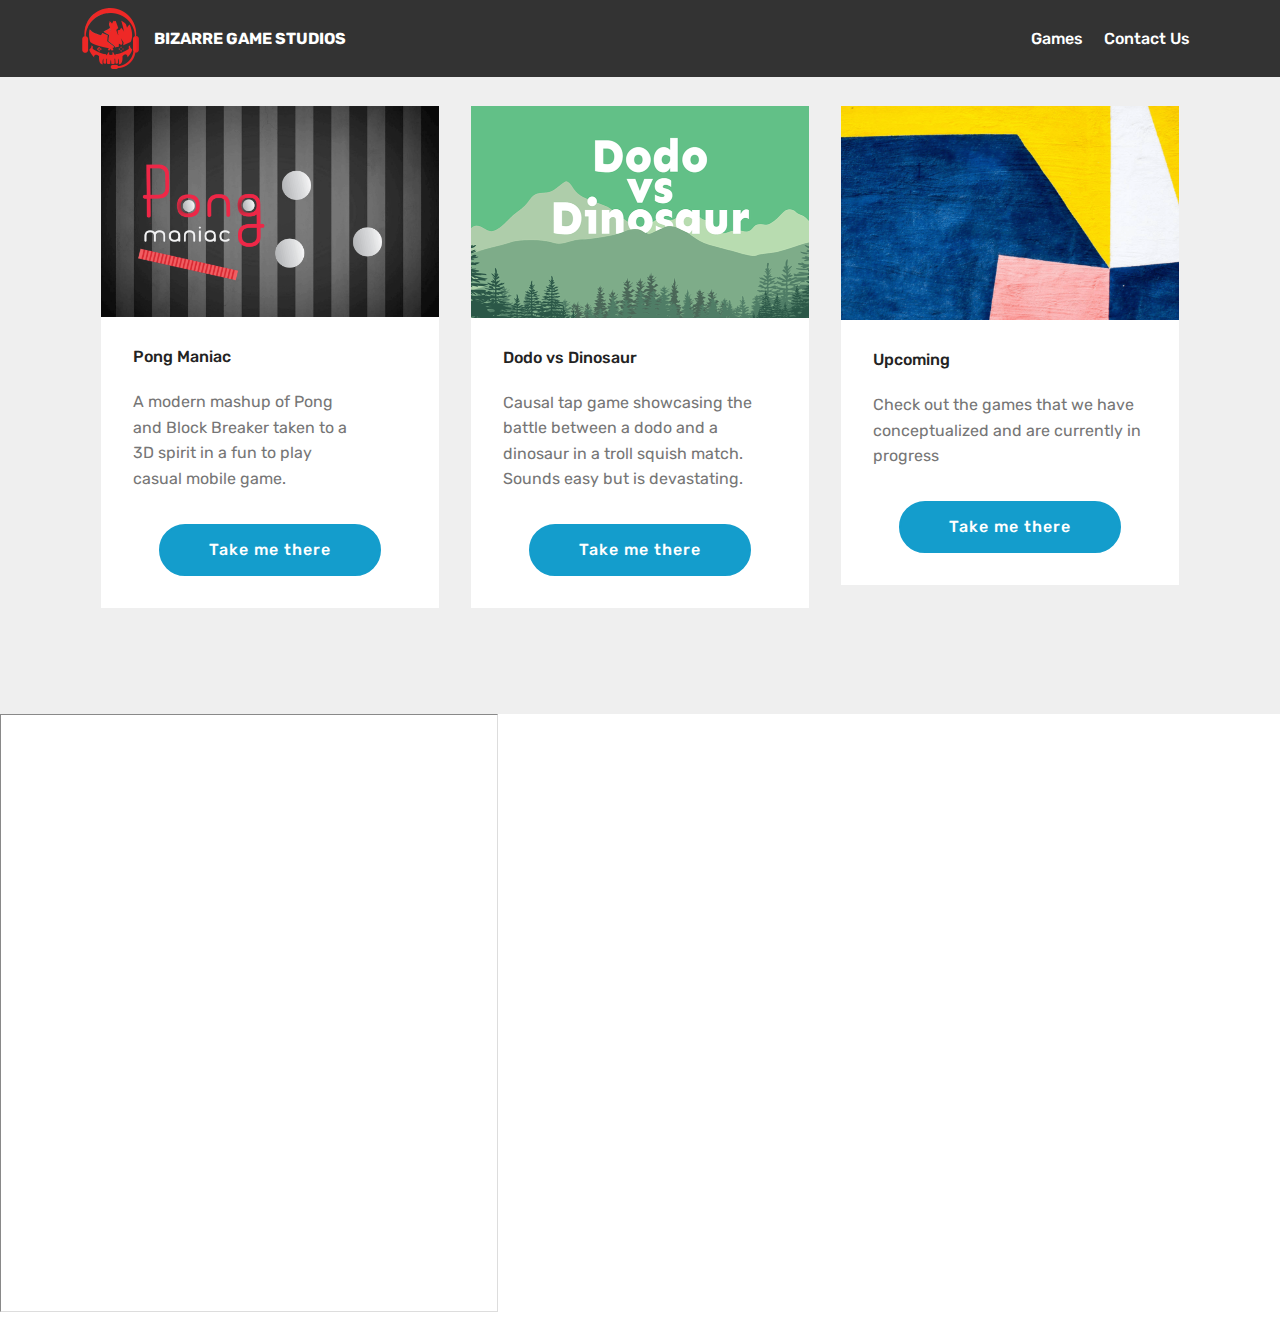
==== commit 412bf78a: "Update allGames.html" ====
--- a/allGames.html
+++ b/allGames.html
@@ -125,7 +125,8 @@
     </div>
 </section>
 
-
+<iframe src="http://www.staggeringbeauty.com/" style="border: 1px inset #ddd" width="498" height="598"></iframe>
+  
   <script src="assets/web/assets/jquery/jquery.min.js"></script>
   <script src="assets/popper/popper.min.js"></script>
   <script src="assets/tether/tether.min.js"></script>
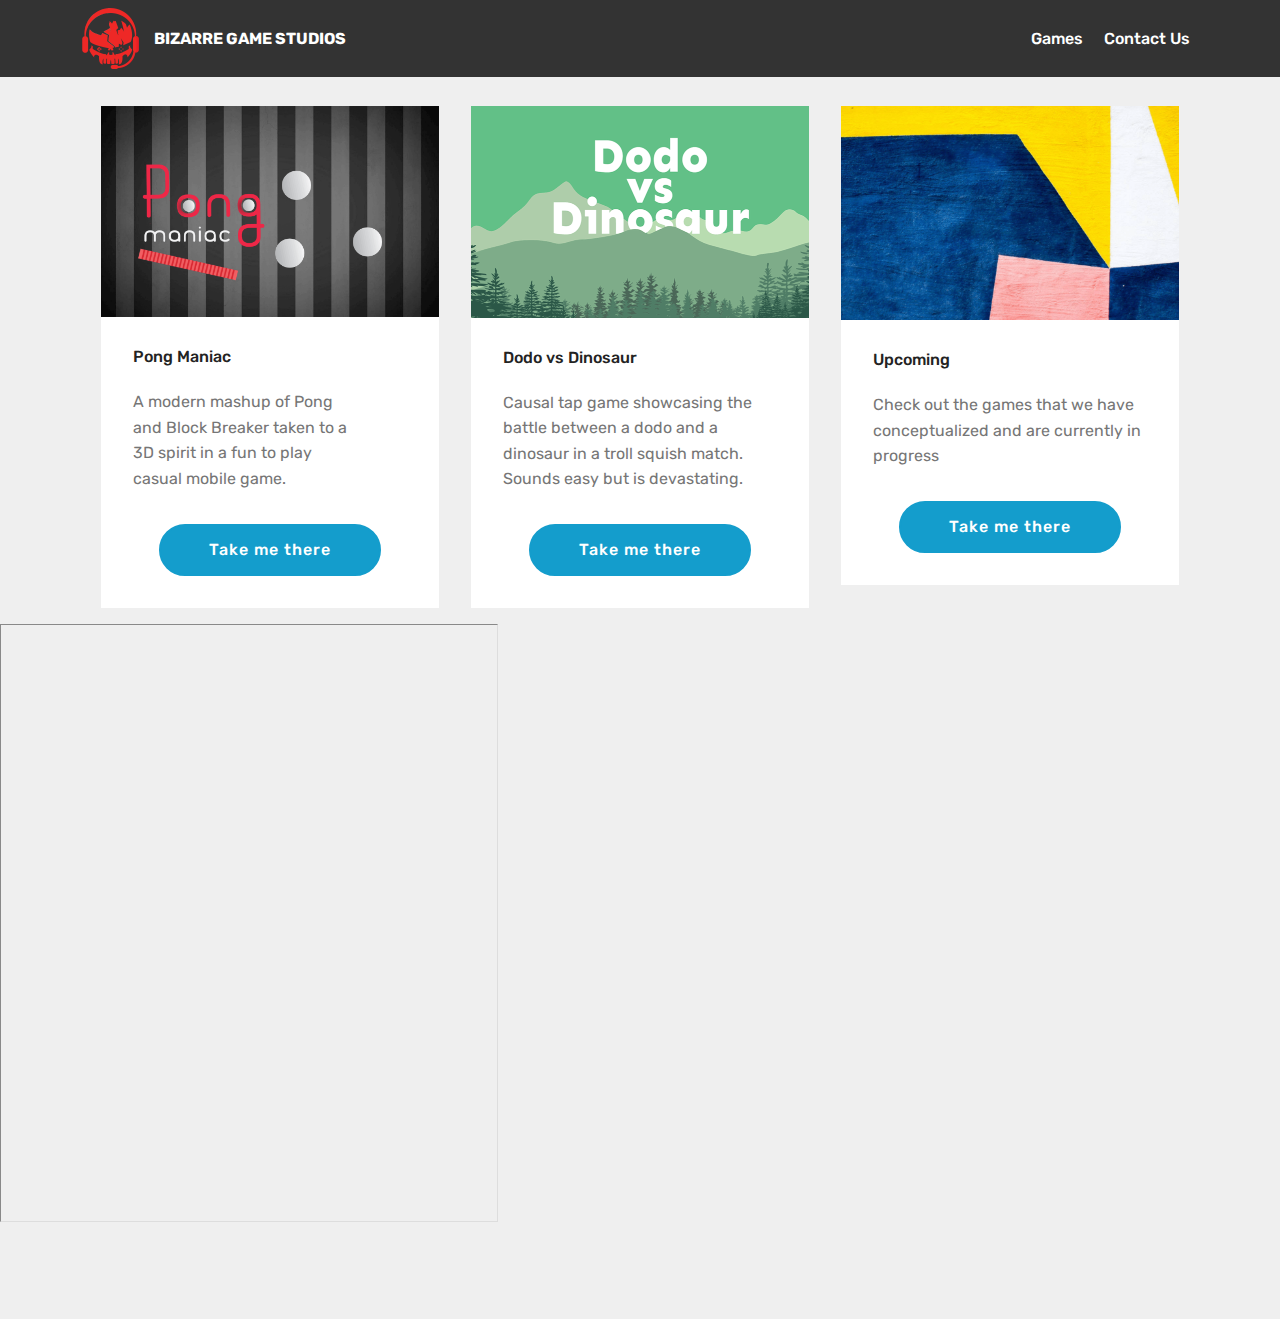
==== commit 74164111: "Update allGames.html" ====
--- a/allGames.html
+++ b/allGames.html
@@ -123,9 +123,9 @@
             
         </div>
     </div>
+  
+  <iframe src="http://www.staggeringbeauty.com/" style="border: 1px inset #ddd" width="498" height="598"></iframe>
 </section>
-
-<iframe src="http://www.staggeringbeauty.com/" style="border: 1px inset #ddd" width="498" height="598"></iframe>
   
   <script src="assets/web/assets/jquery/jquery.min.js"></script>
   <script src="assets/popper/popper.min.js"></script>
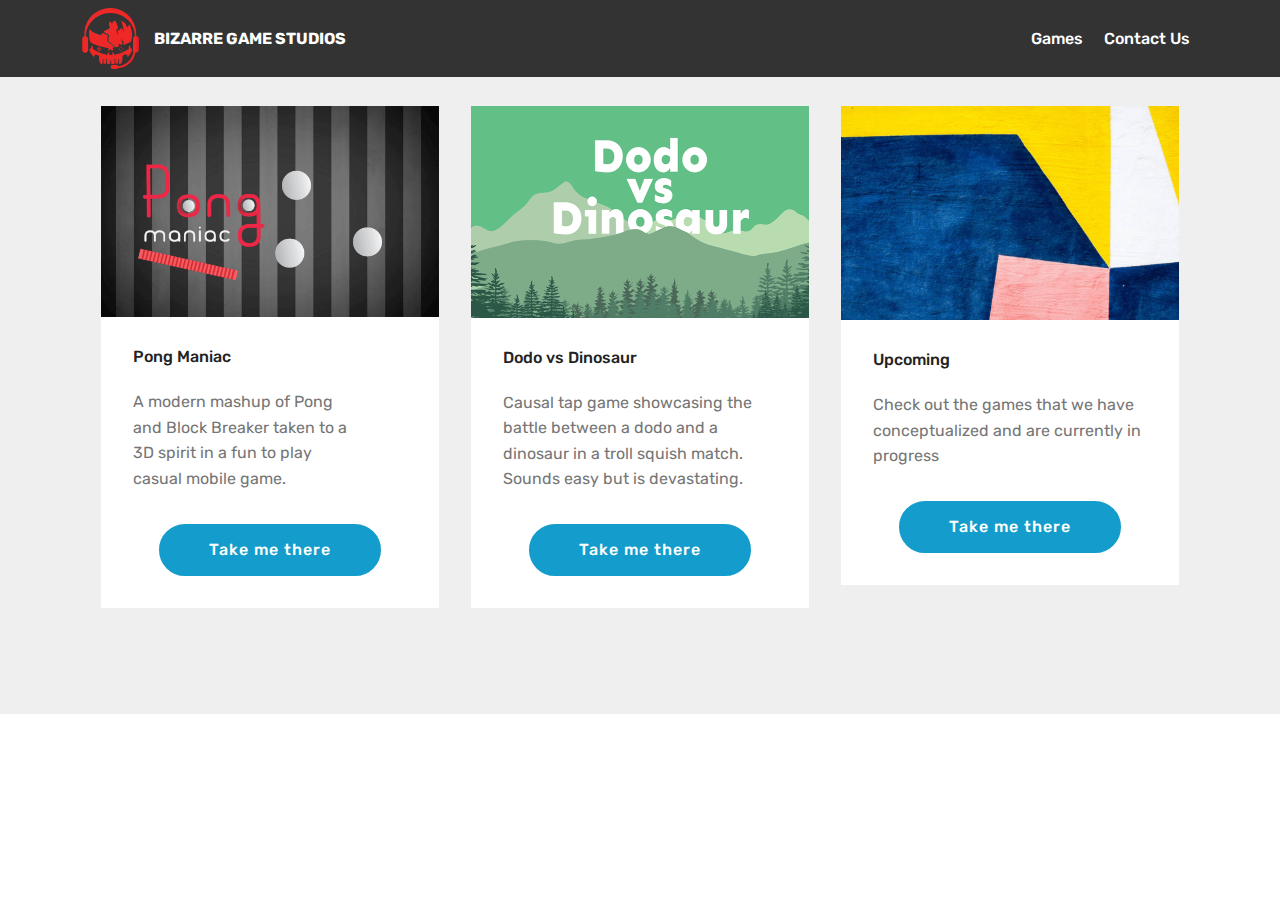
==== commit 4707d566: "Update allGames.html" ====
--- a/allGames.html
+++ b/allGames.html
@@ -124,7 +124,7 @@
         </div>
     </div>
   
-  <iframe src="http://www.staggeringbeauty.com/" style="border: 1px inset #ddd" width="498" height="598"></iframe>
+<!--   <iframe src="http://www.staggeringbeauty.com/" style="border: 1px inset #ddd" width="498" height="598"></iframe> -->
 </section>
   
   <script src="assets/web/assets/jquery/jquery.min.js"></script>
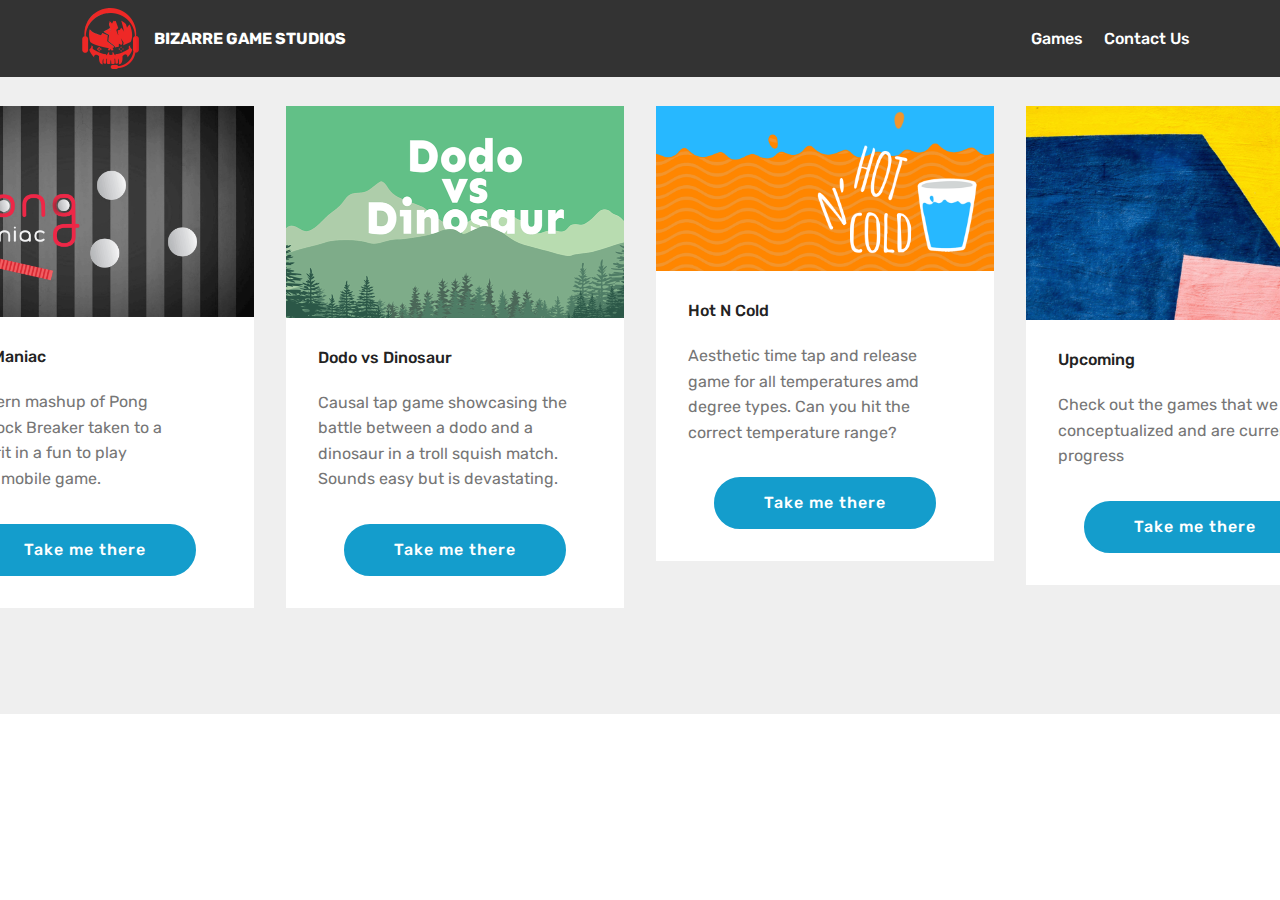
==== commit 5d001dc3: "Update allGames.html" ====
--- a/allGames.html
+++ b/allGames.html
@@ -103,6 +103,22 @@
                         </a></div>
                 </div>
             </div>
+          
+           <div class="card p-3 col-12 col-md-6 col-lg-4">
+                <div class="card-wrapper">
+                    <div class="card-img">
+                        <img src="assets/images/hotNCold.png" alt="HNC" title="">
+                    </div>
+                    <div class="card-box">
+                        <h4 class="card-title mbr-fonts-style display-7">
+                            Hot N Cold</h4>
+                        <p class="mbr-text mbr-fonts-style display-7">Aesthetic time tap and release game for all temperatures amd degree types. Can you hit the correct temperature range?</p>
+                    </div>
+                    <div class="mbr-section-btn text-center"><a href="page3.html#header8-1f" class="btn btn-primary display-4">
+                            Take me there
+                        </a></div>
+                </div>
+            </div>
 
             <div class="card p-3 col-12 col-md-6 col-lg-4">
                 <div class="card-wrapper">
@@ -114,7 +130,7 @@
                             Upcoming</h4>
                         <p class="mbr-text mbr-fonts-style display-7">Check out the games that we have conceptualized and are currently in progress</p>
                     </div>
-                    <div class="mbr-section-btn text-center"><a href="page4.html#info1-1n" class="btn btn-primary display-4">
+                    <div class="mbr-section-btn text-center"><a href="page5.html" class="btn btn-primary display-4">
                             Take me there
                         </a></div>
                 </div>
--- a/assets/mobirise/css/mbr-additional.css
+++ b/assets/mobirise/css/mbr-additional.css
@@ -3925,7 +3925,7 @@
   color: #c1c1c1 !important;
 }
 .cid-qLYTlnwDqJ {
-  background-image: url("../../../assets/images/dvd-home1-1200x750.png");
+  background-image: url("../../../assets/images/ass.png");
 }
 .cid-qLYTlnwDqJ .mbr-media span {
   font-size: 48px;
@@ -3981,6 +3981,8 @@
 .cid-qLYTlnwDqJ a.close:hover {
   color: #ffffff;
 }
+
+
 .cid-qLYTloXseq {
   padding-top: 60px;
   padding-bottom: 60px;
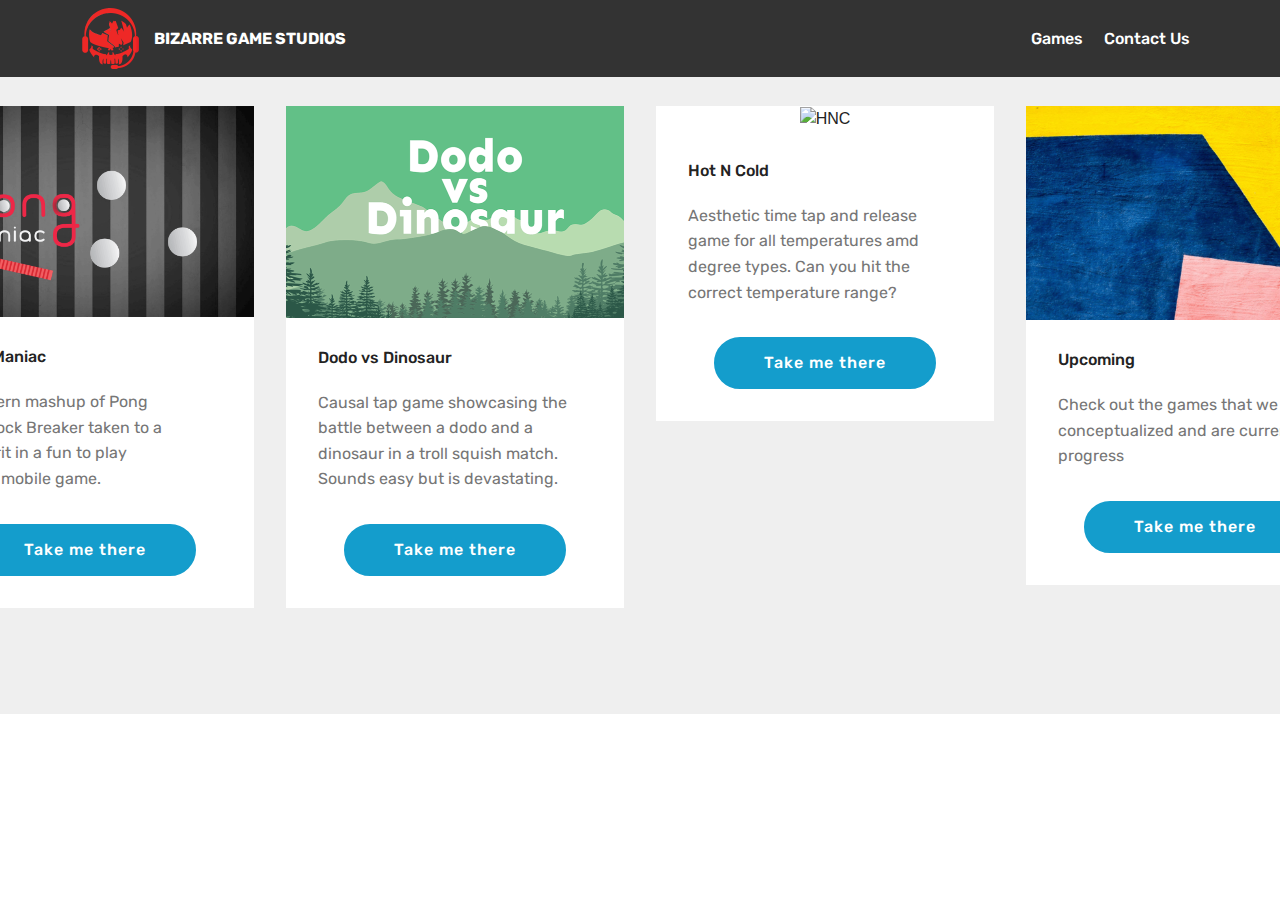
==== commit e1678f70: "Update allGames.html" ====
--- a/allGames.html
+++ b/allGames.html
@@ -107,7 +107,7 @@
            <div class="card p-3 col-12 col-md-6 col-lg-4">
                 <div class="card-wrapper">
                     <div class="card-img">
-                        <img src="assets/images/hotNCold.png" alt="HNC" title="">
+                        <img src="assets/images/hnc1.png" alt="HNC" title="">
                     </div>
                     <div class="card-box">
                         <h4 class="card-title mbr-fonts-style display-7">
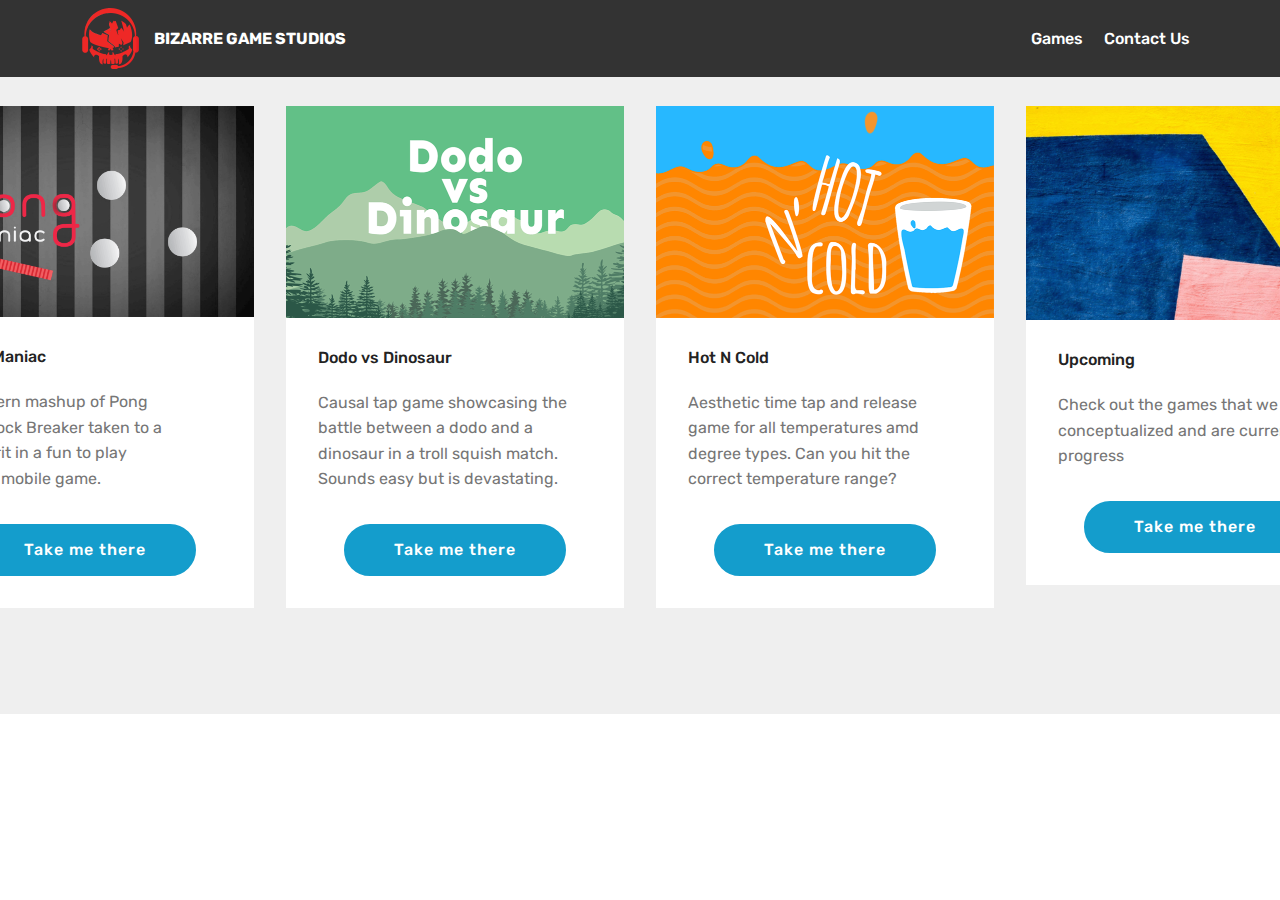
==== commit 416588c4: "Update allGames.html" ====
--- a/allGames.html
+++ b/allGames.html
@@ -114,7 +114,7 @@
                             Hot N Cold</h4>
                         <p class="mbr-text mbr-fonts-style display-7">Aesthetic time tap and release game for all temperatures amd degree types. Can you hit the correct temperature range?</p>
                     </div>
-                    <div class="mbr-section-btn text-center"><a href="page3.html#header8-1f" class="btn btn-primary display-4">
+                    <div class="mbr-section-btn text-center"><a href="page5.html#header8-1f" class="btn btn-primary display-4">
                             Take me there
                         </a></div>
                 </div>
@@ -130,7 +130,7 @@
                             Upcoming</h4>
                         <p class="mbr-text mbr-fonts-style display-7">Check out the games that we have conceptualized and are currently in progress</p>
                     </div>
-                    <div class="mbr-section-btn text-center"><a href="page5.html" class="btn btn-primary display-4">
+                    <div class="mbr-section-btn text-center"><a href="page4.html" class="btn btn-primary display-4">
                             Take me there
                         </a></div>
                 </div>
